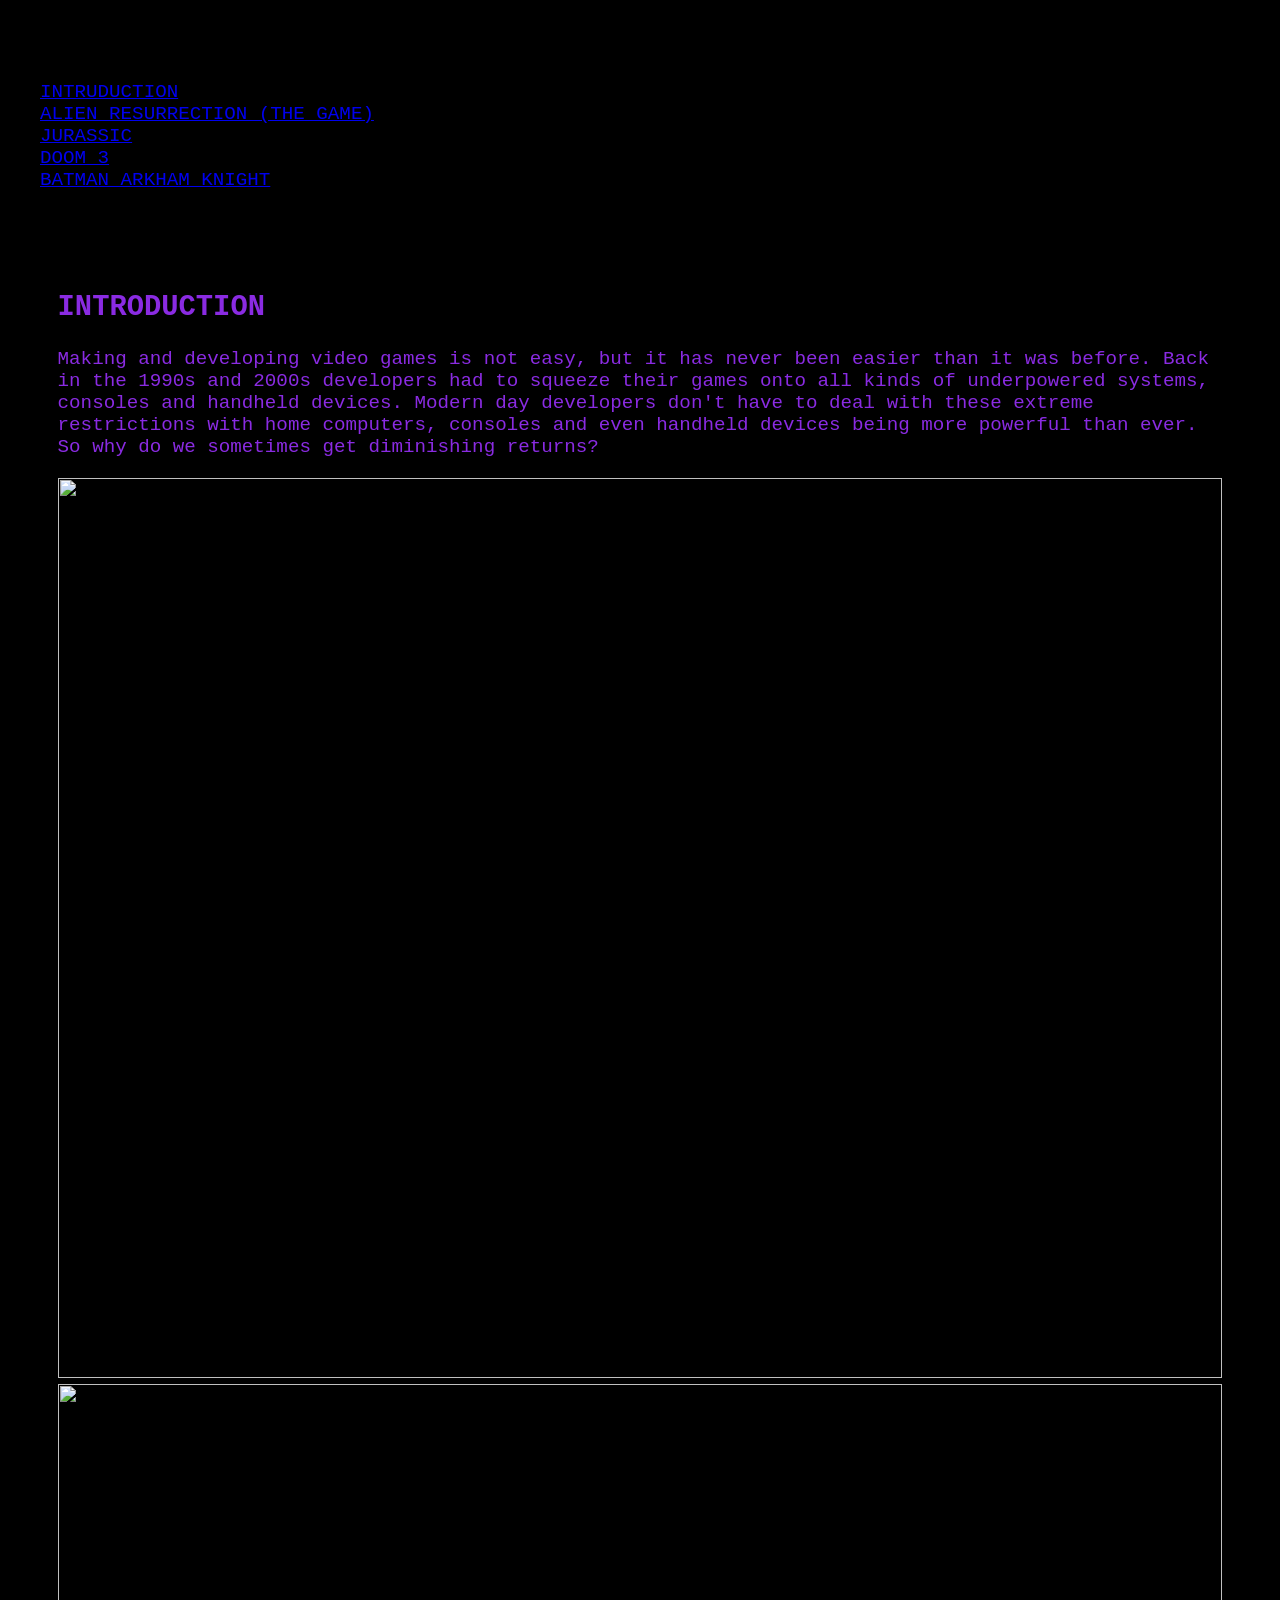
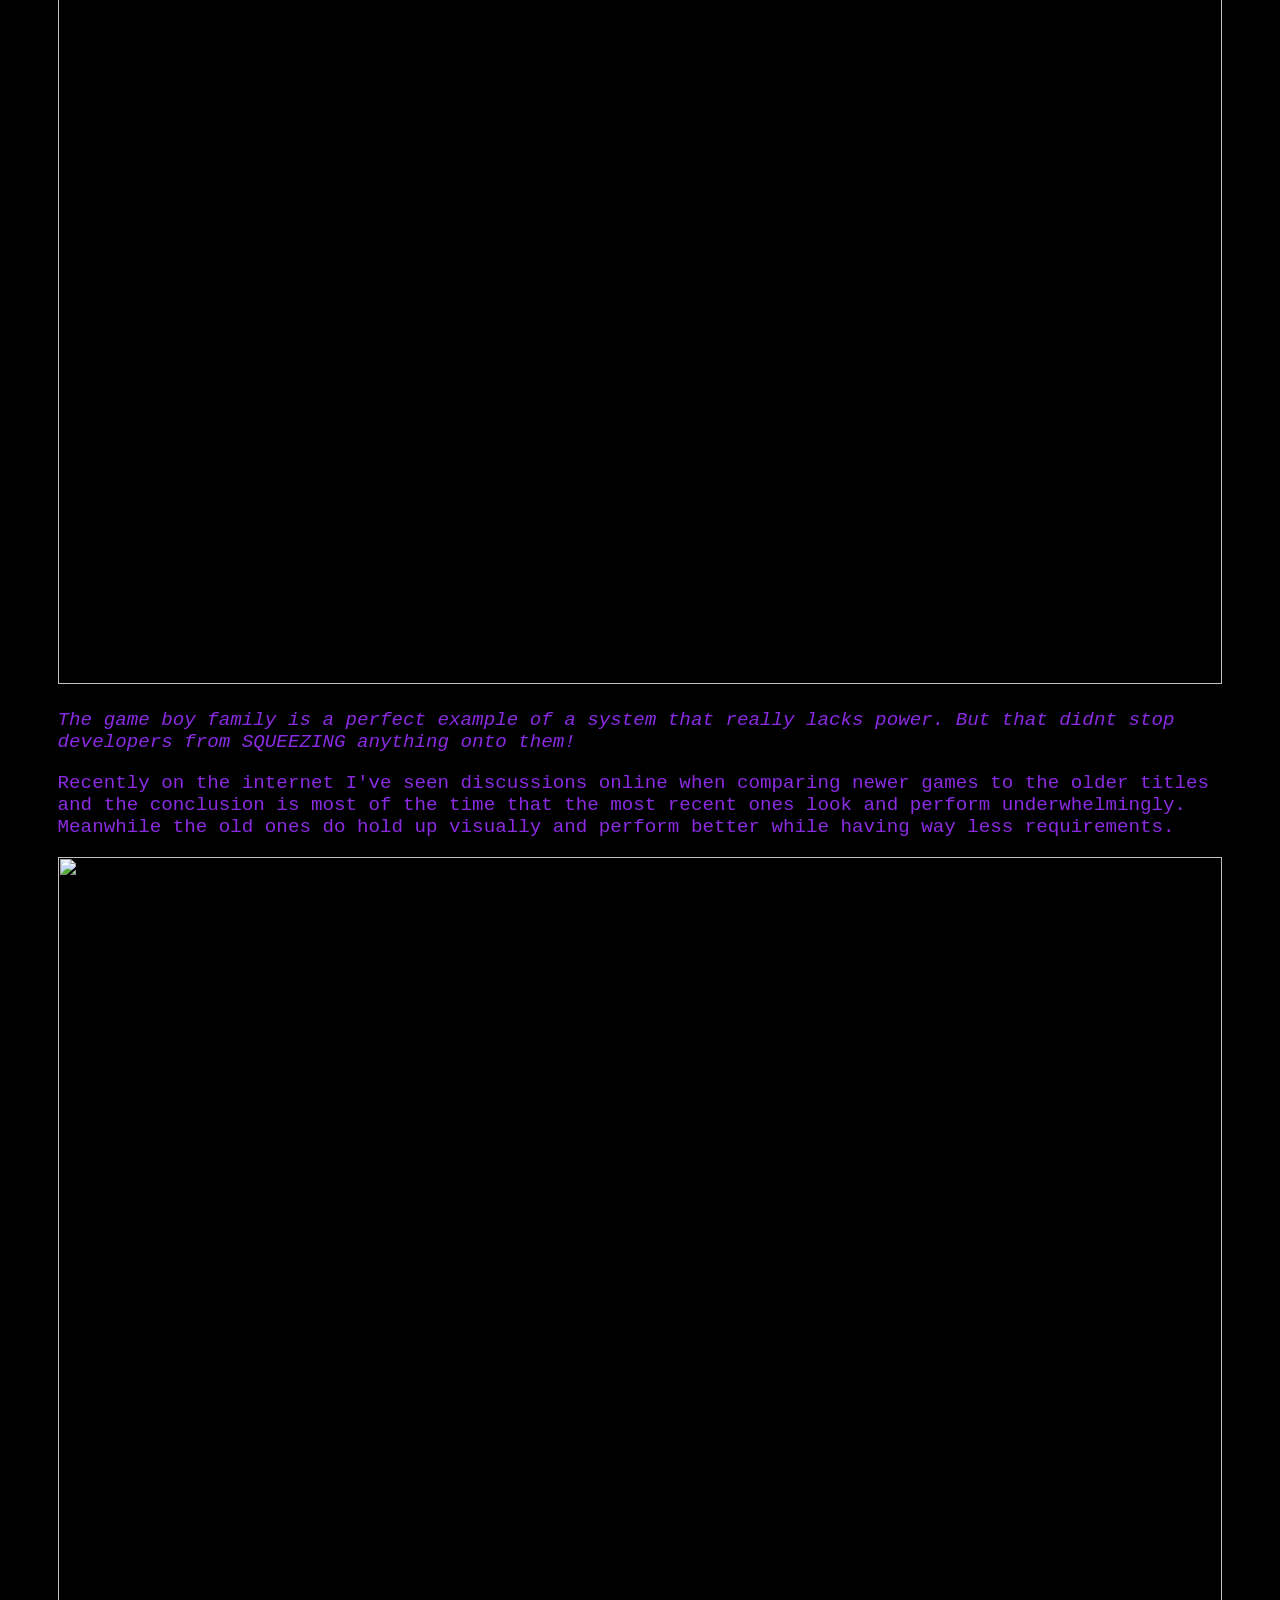
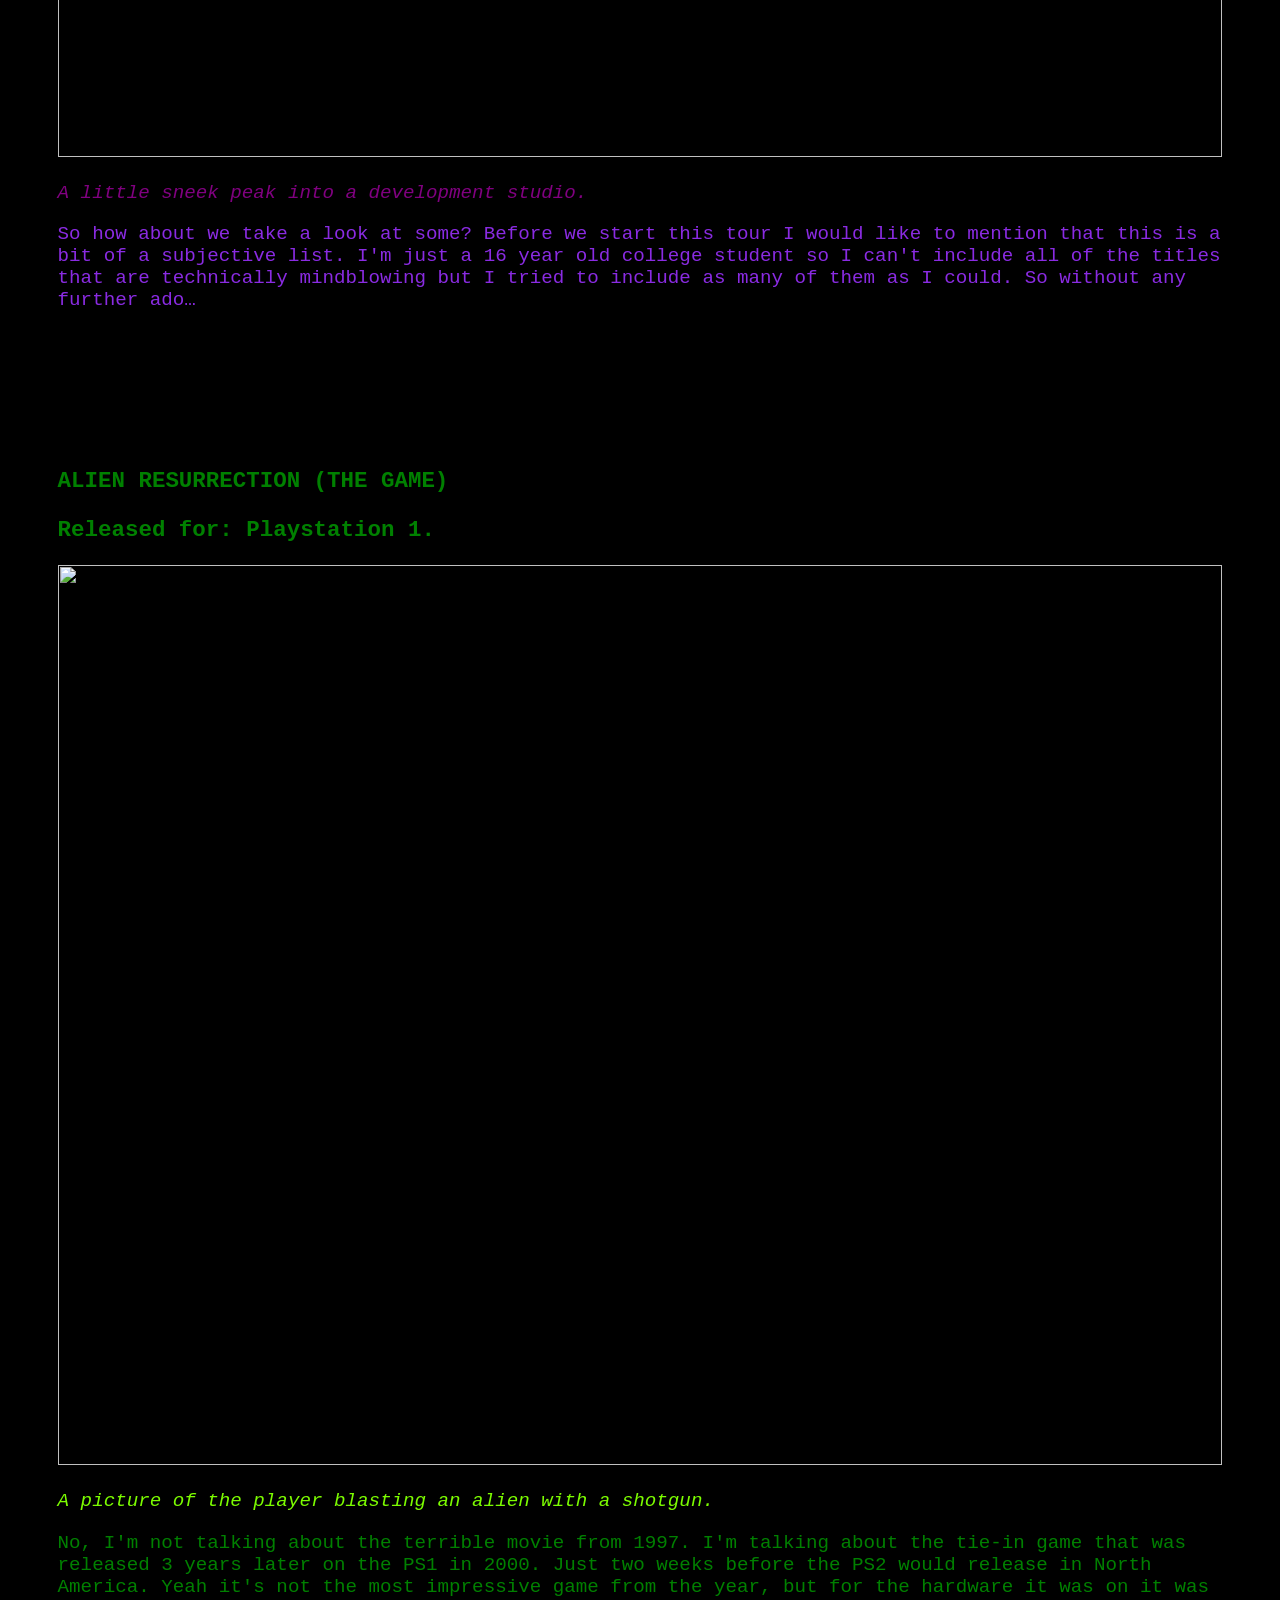
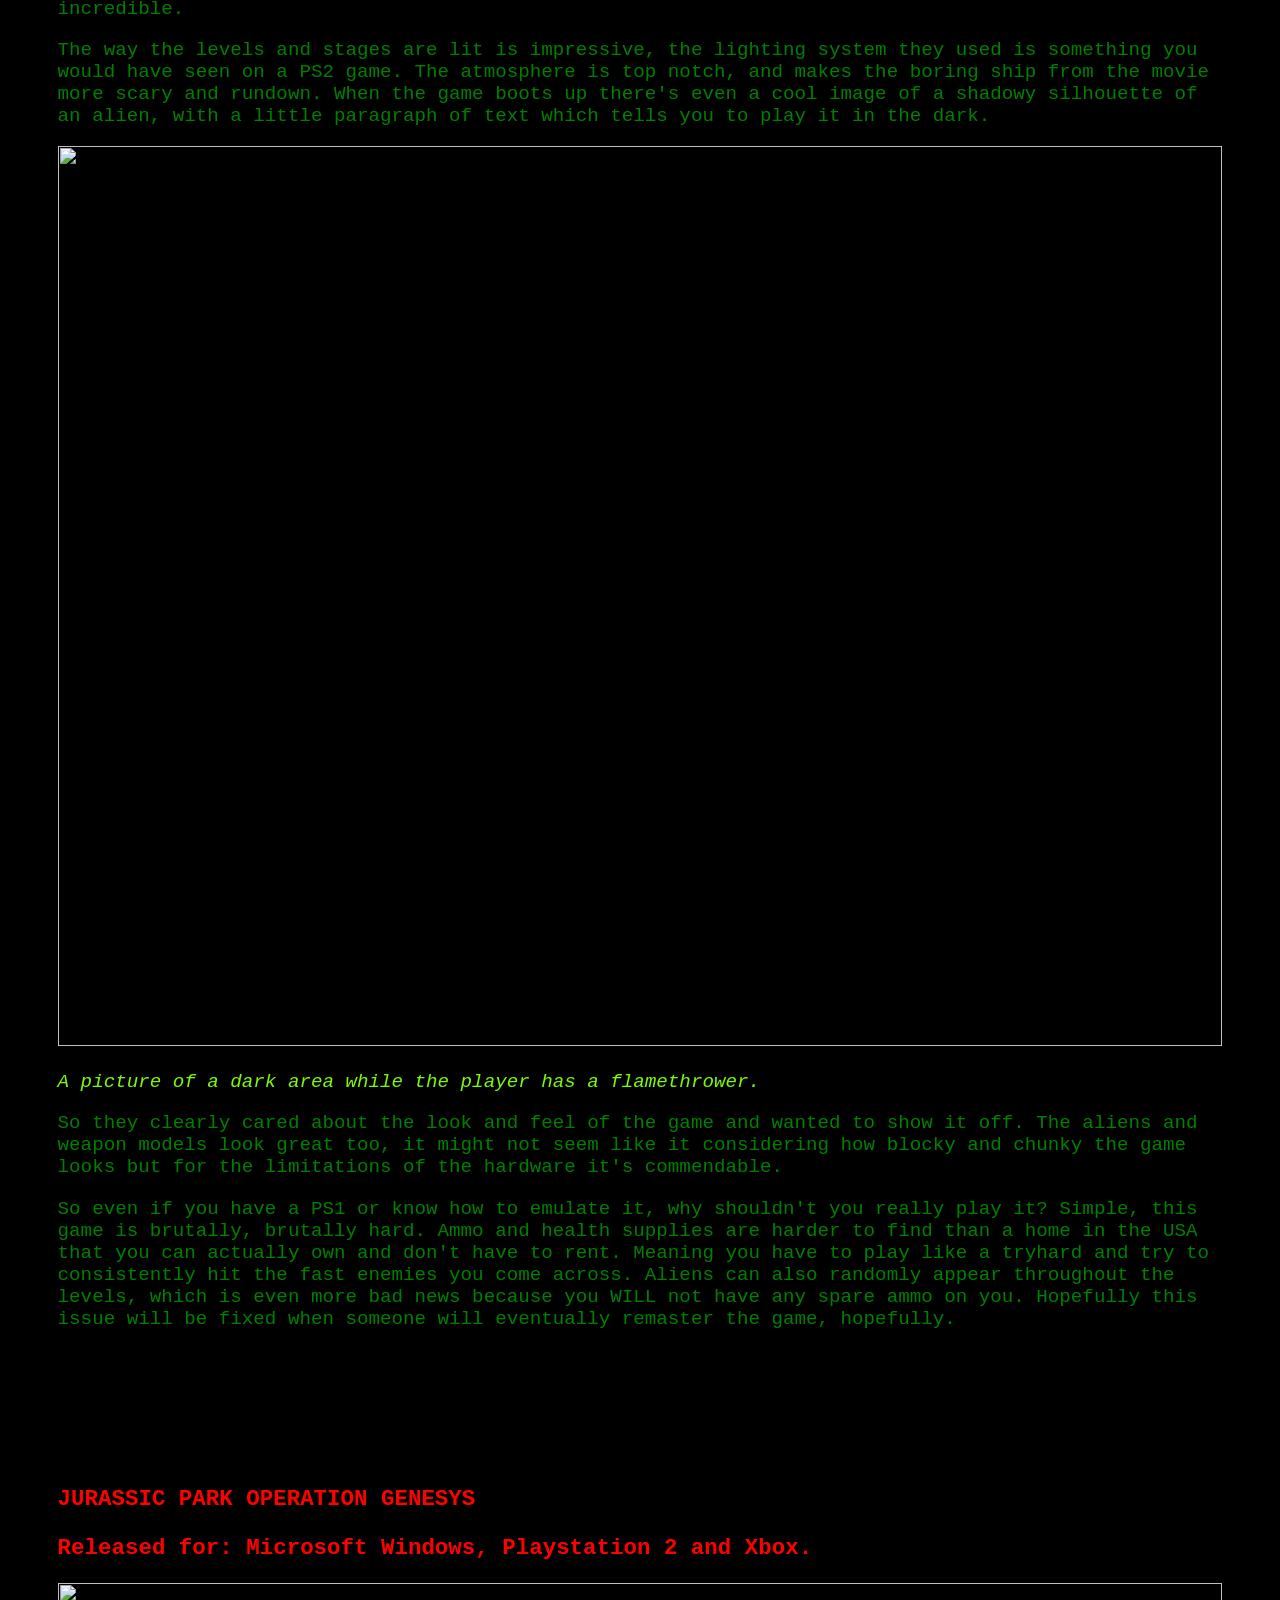
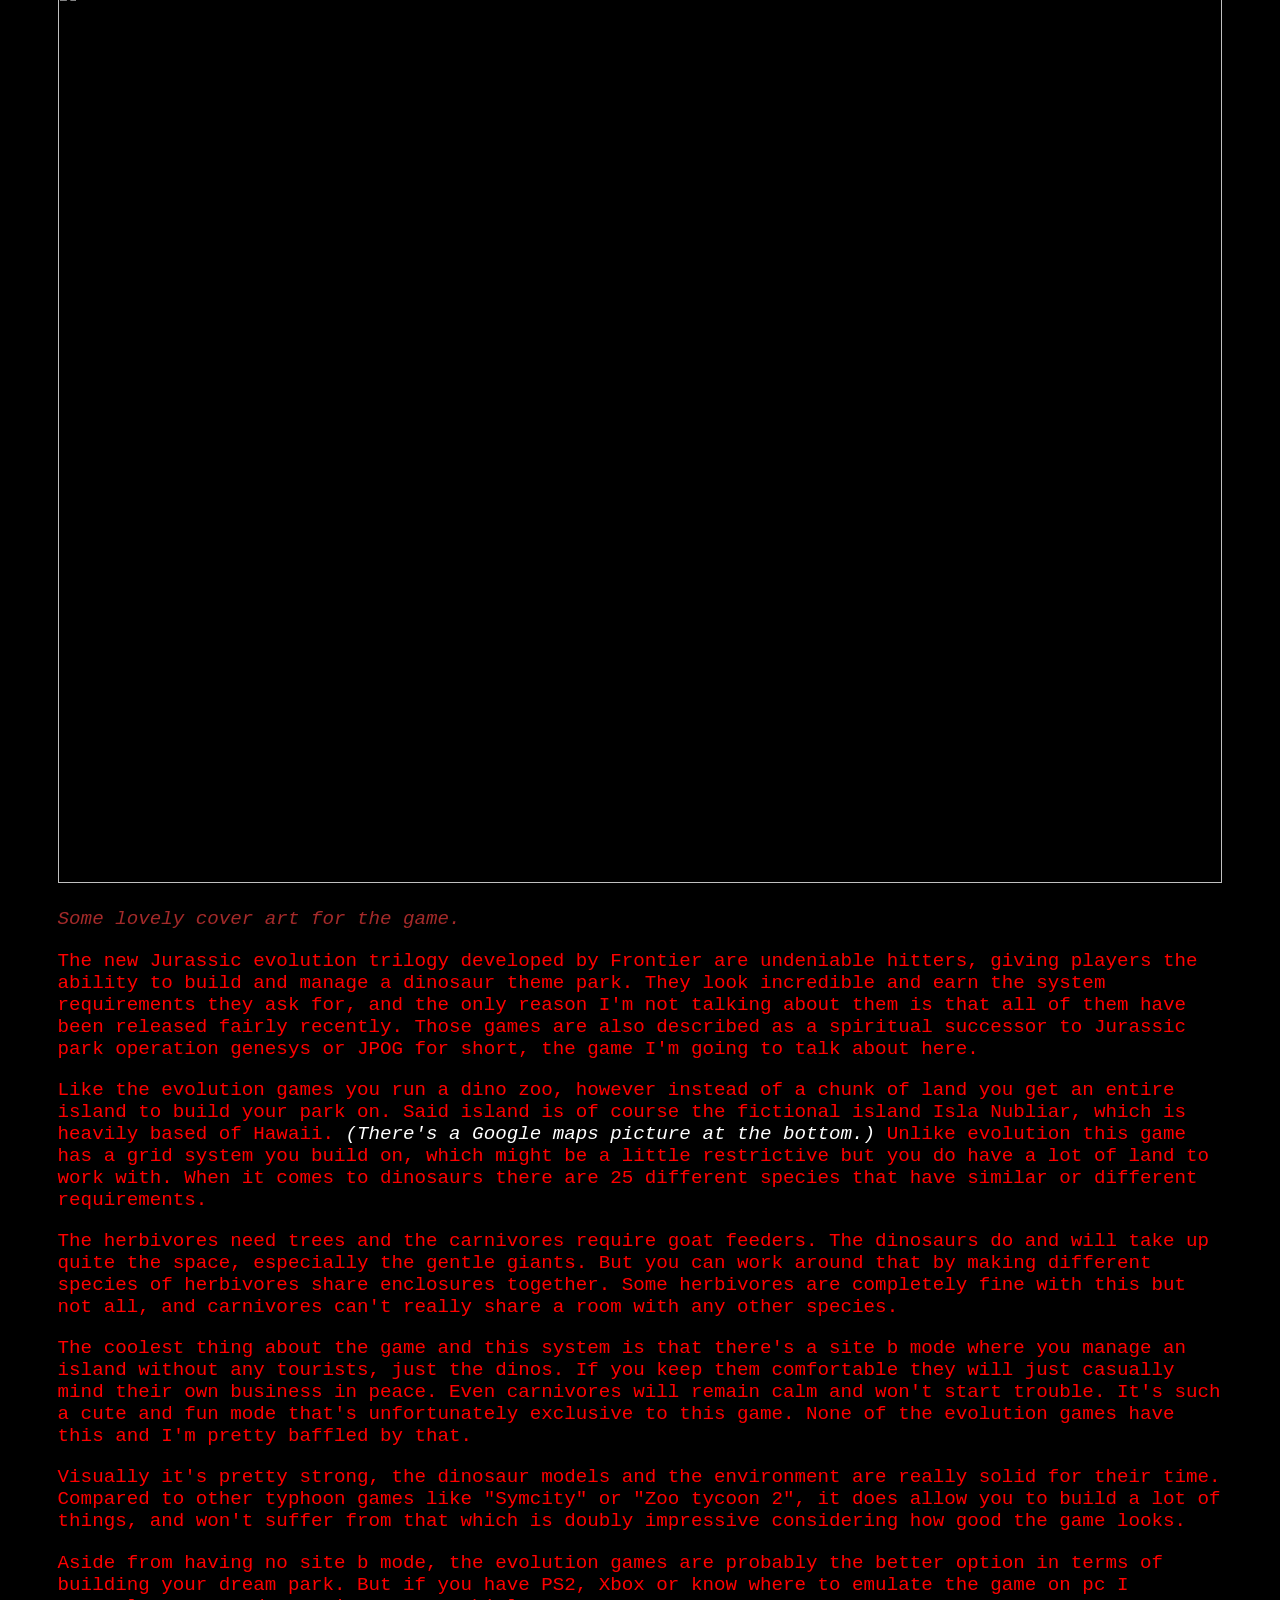
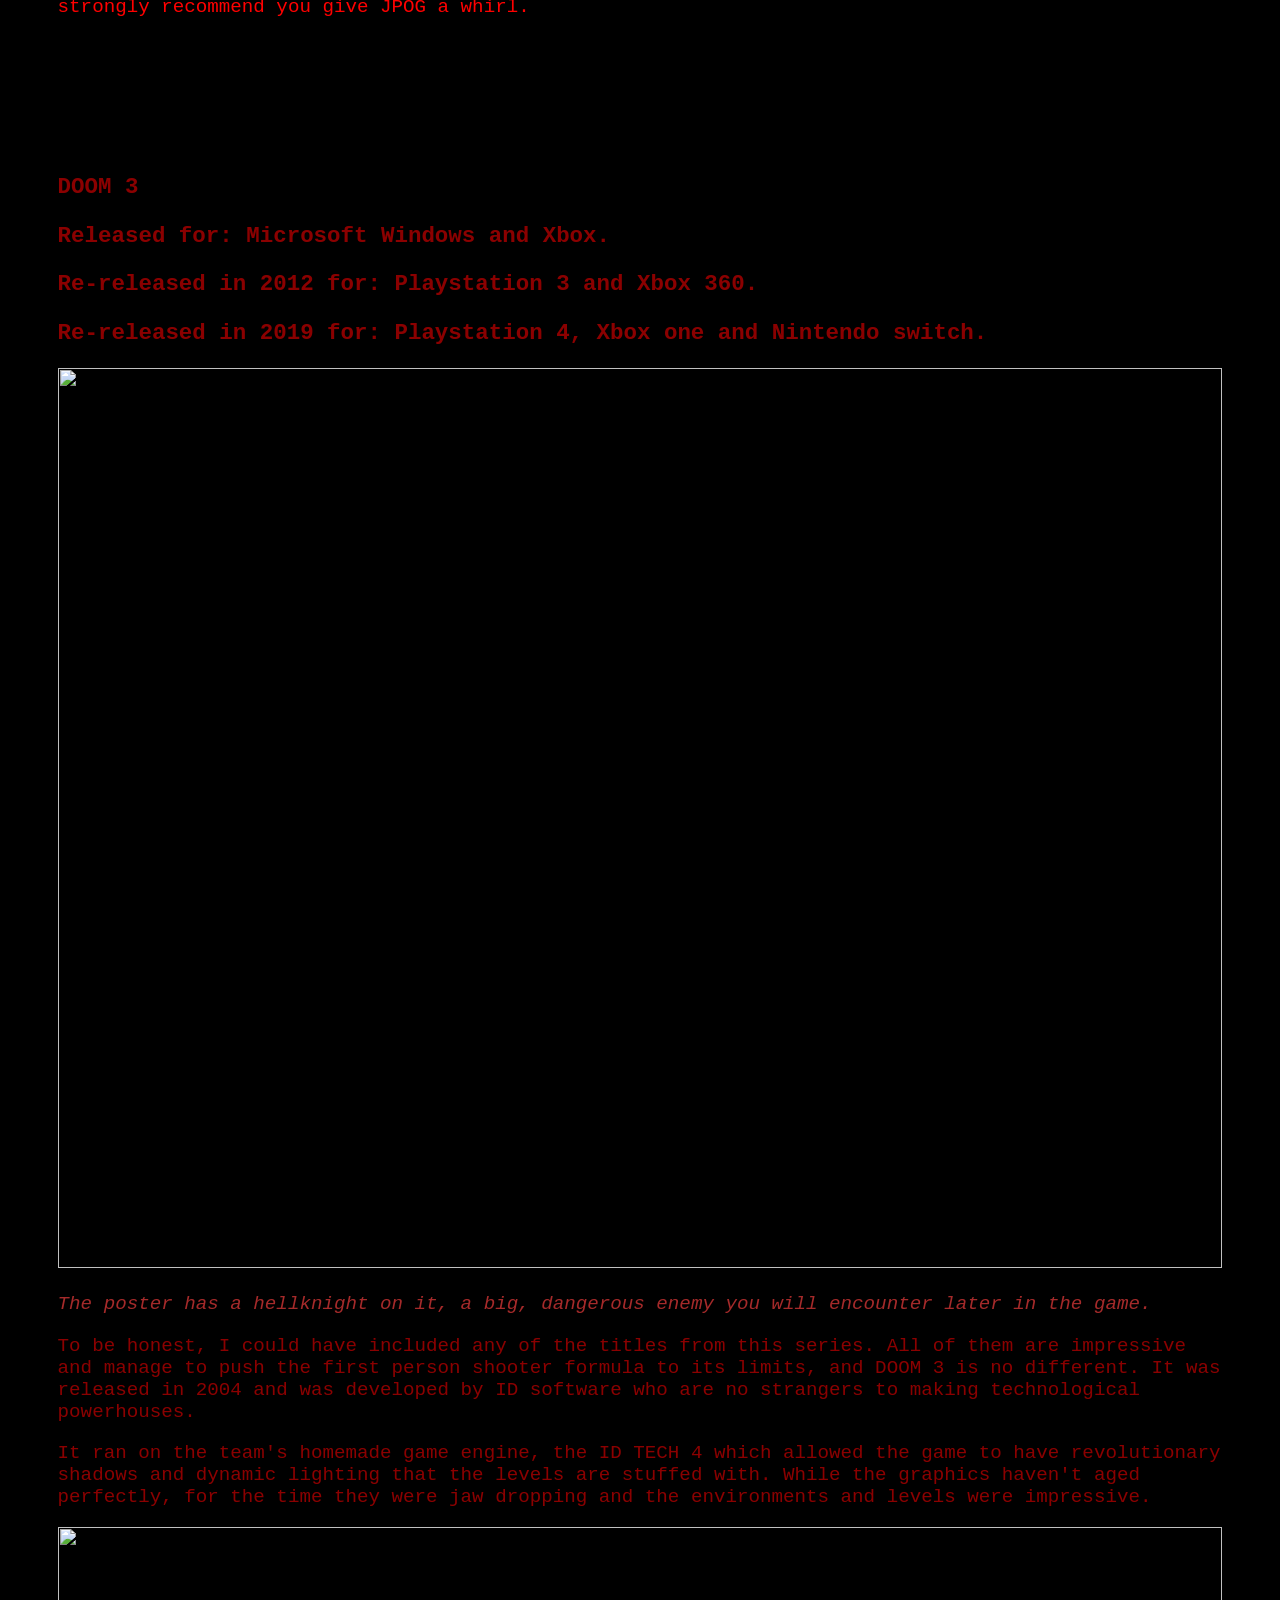
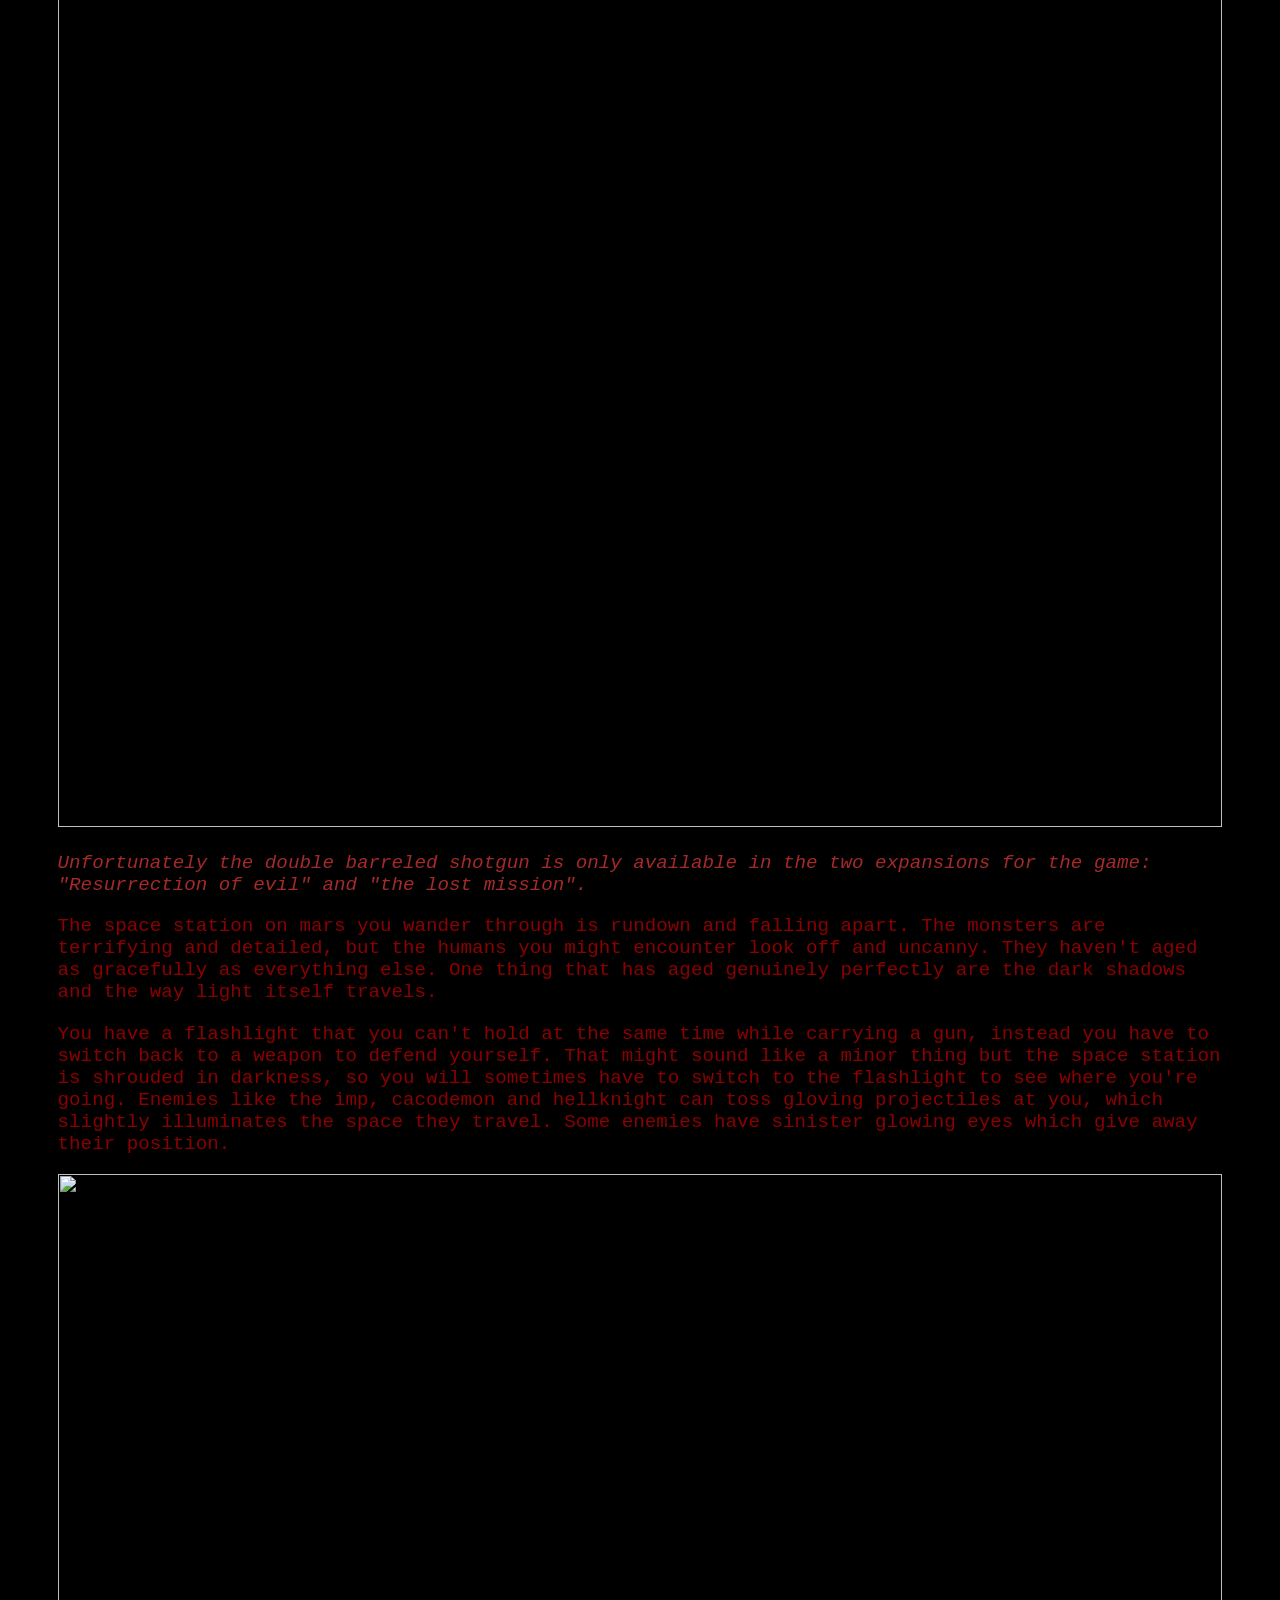
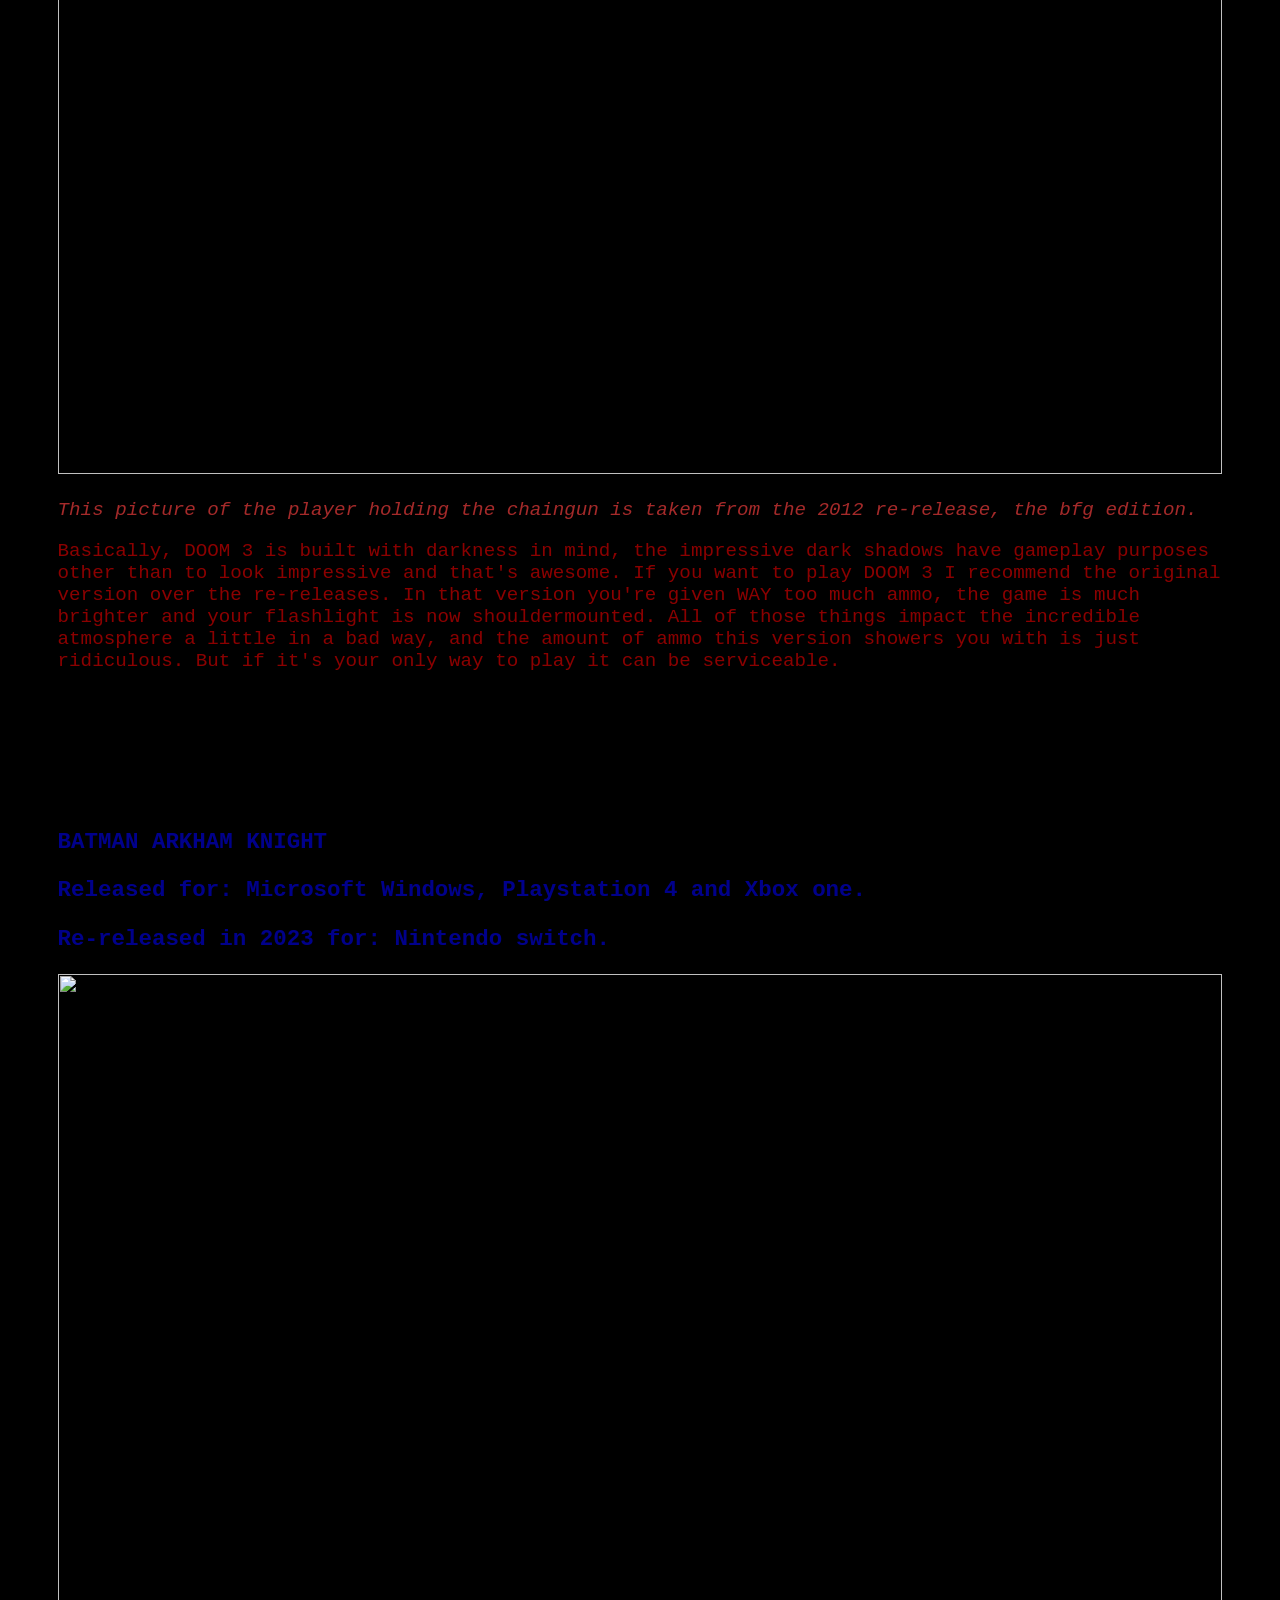
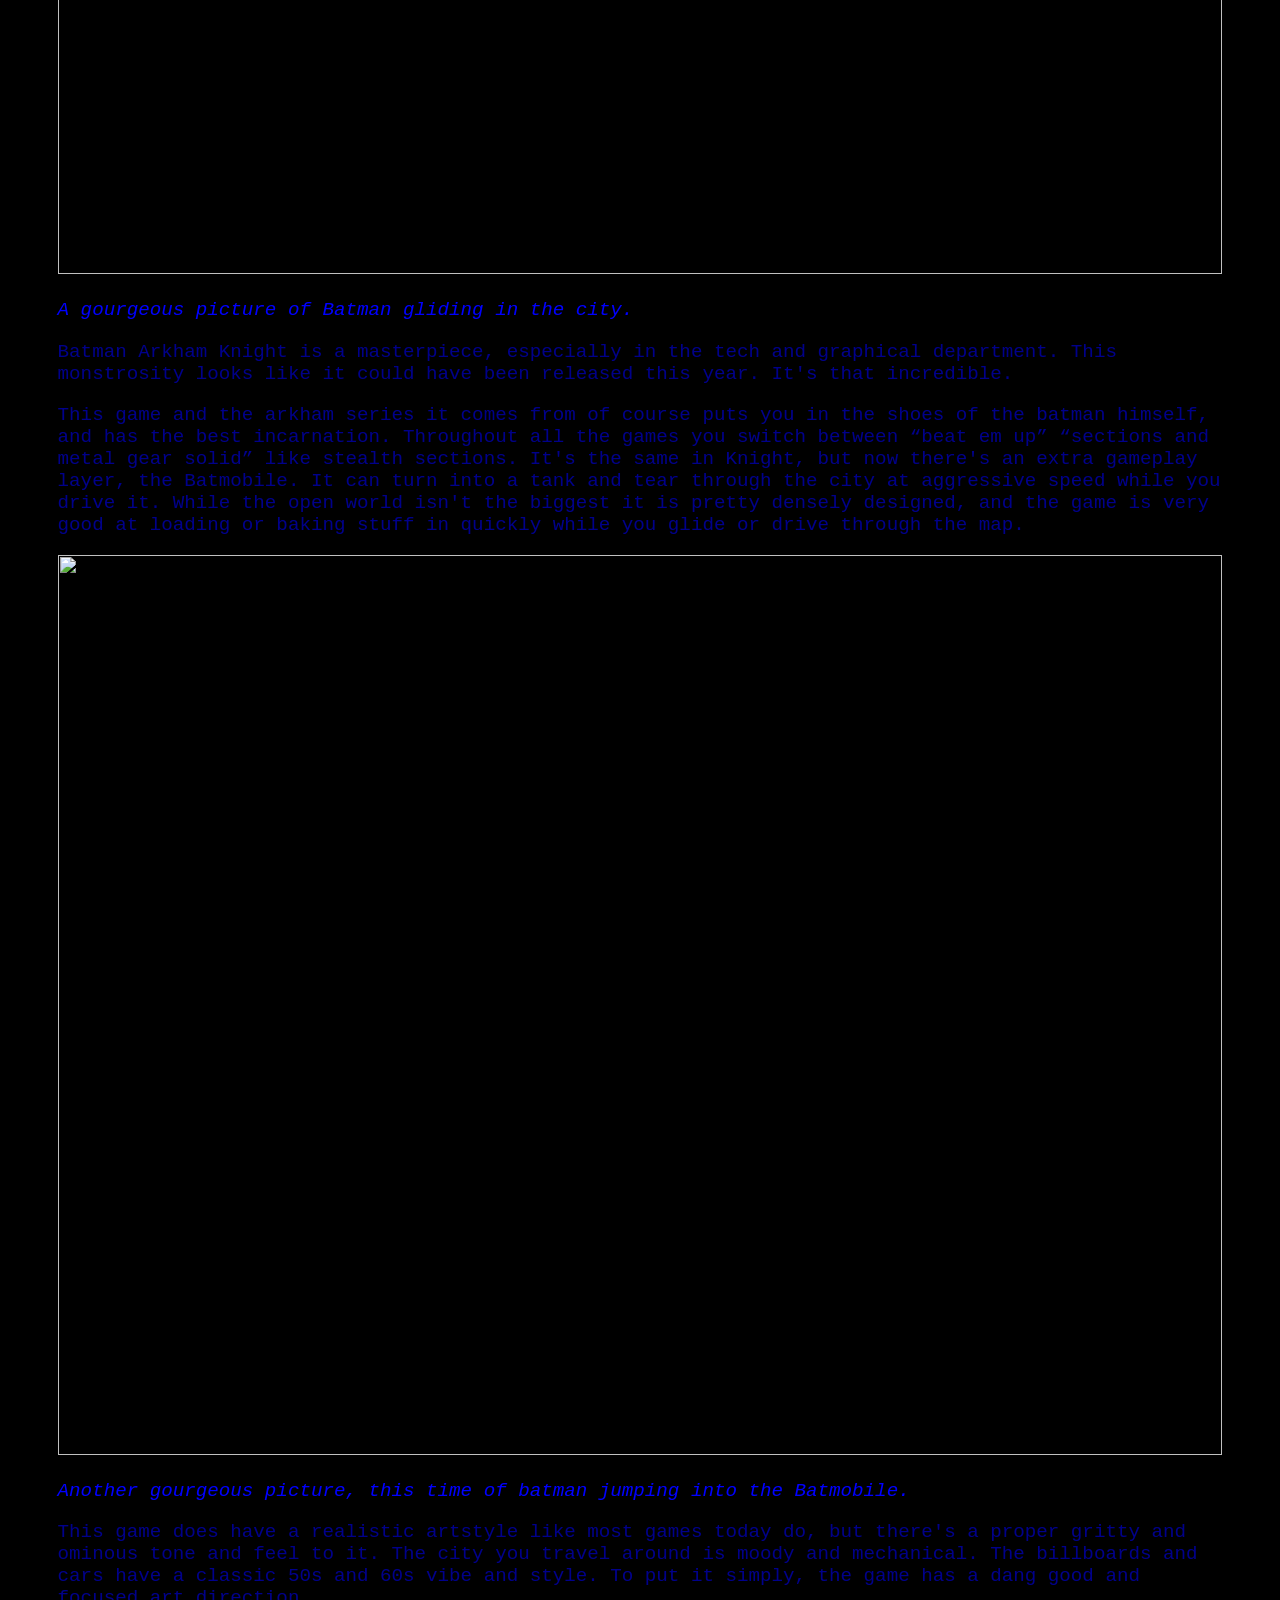
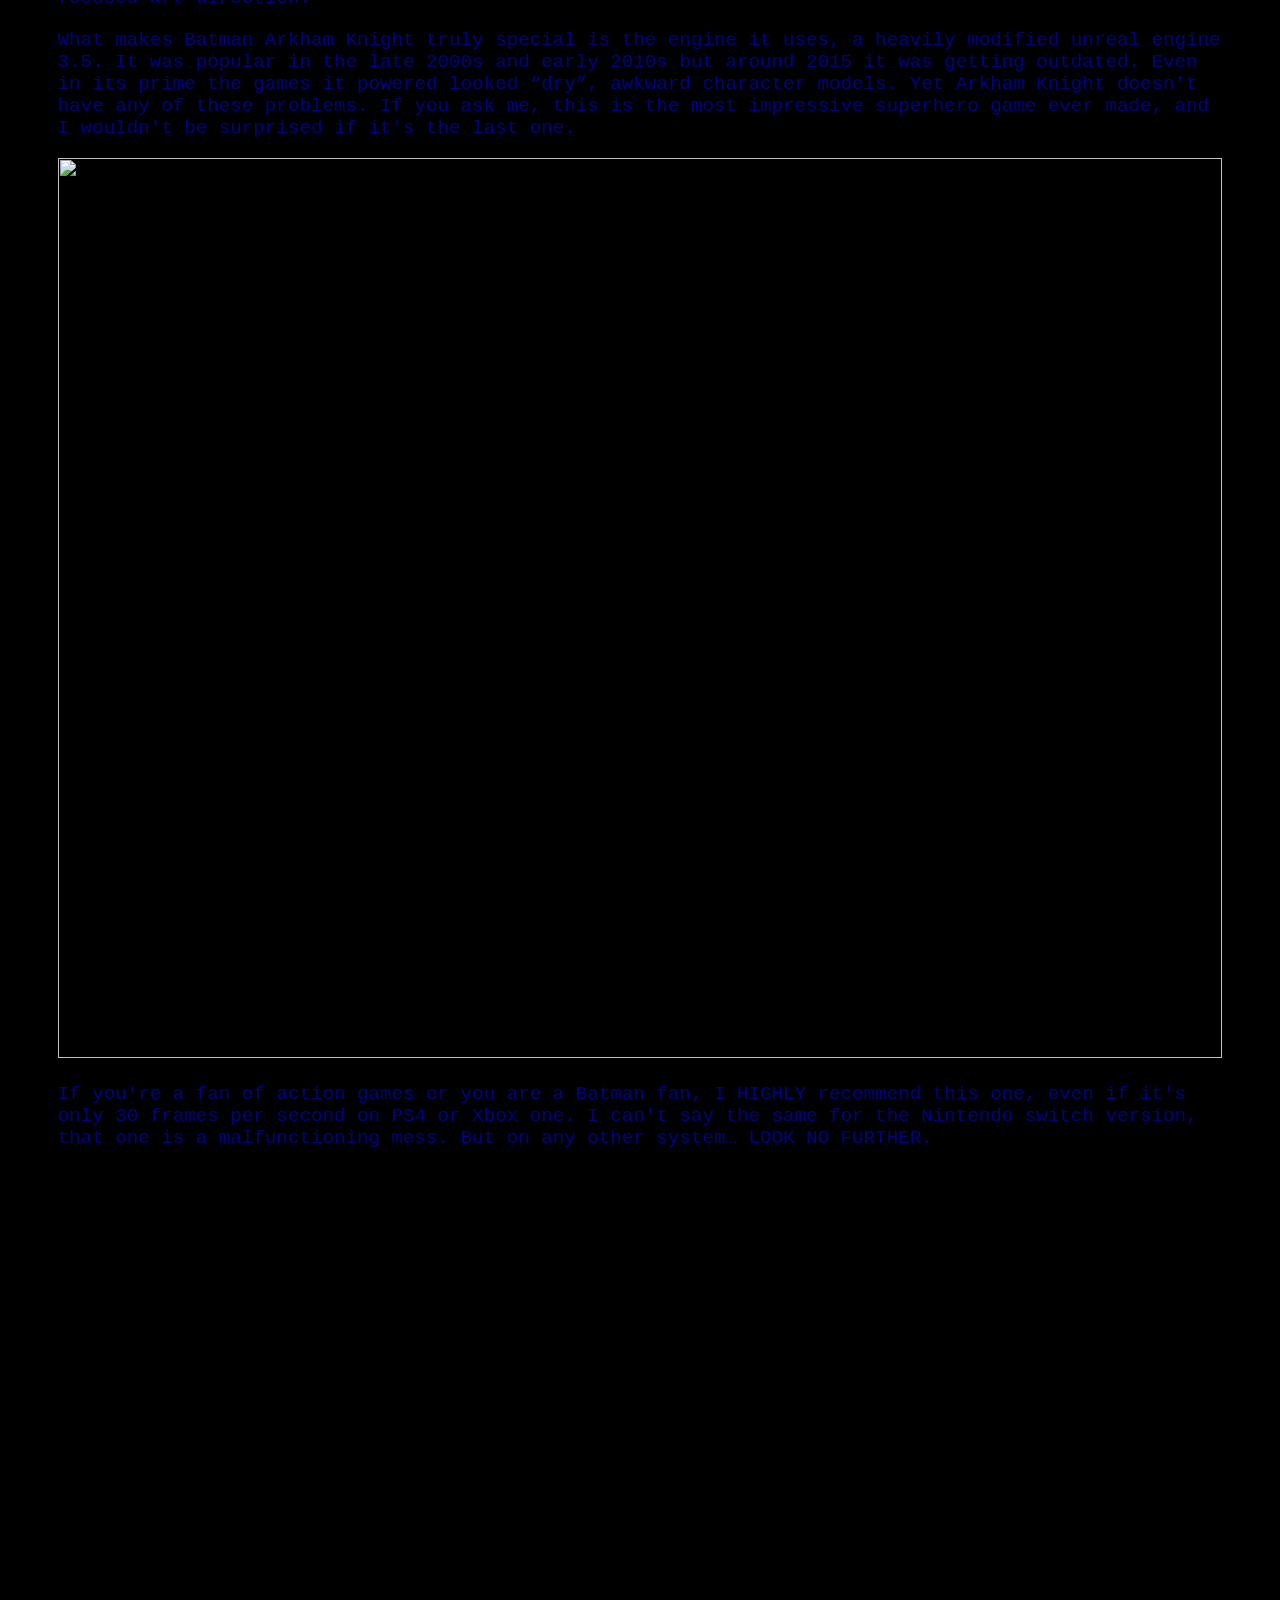
==== index.html @ 517cb87a "Rename lokaverkefni.html to index.html" ====
<!DOCTYPE html>
<html lang="en">
<head>
    <meta charset="UTF-8">
    <meta name="viewport" content="width=device-width, initial-scale=1.0">
    <title>Technecally impresive games for their time</title>
    <link rel="stylesheet" href="style.css">
</head>
<body>
    <main>
        <header>
            <h2>TECHNECALLY IMPRESIVE GAMES FOR THEIR TIME</h2>
        </header>
        <aside>
            <ol>
             <li><a href="introduction">INTRUDUCTION</a></li>
             <li><a href="alien">ALIEN RESURRECTION (THE GAME)</a></li>
             <li><a href="jurassic">JURASSIC</a></li>
             <li><a href="doom">DOOM 3</a></li>
             <li><a href="batman">BATMAN ARKHAM KNIGHT</a></li>
            </ol>
        </aside>
        <article id="introduction">
            <div class="introduction">
                <h2>INTRODUCTION</h2>
                <p>Making and developing video games is not easy, but it has never been easier than it was before. Back in the 1990s and 2000s developers had to squeeze their games onto all kinds of underpowered systems, consoles and handheld devices. Modern day developers don't have to deal with these extreme restrictions with home computers, consoles and even handheld devices being more powerful than ever. So why do we sometimes get diminishing returns?</p>
                <img width="480px" src="game-boy_lokasida.jpg" alt="">
                <img width="600px" src="Game-Boy-Advance-SP-Mk1-Blue.jpg" alt="">
                <p><i class=""info_i>The game boy family is a perfect example of a system that really lacks power. But that didnt stop developers from SQUEEZING anything onto them!</i></p>
                <p>Recently on the internet I've seen discussions online when comparing newer games to the older titles and the conclusion is most of the time that the most recent ones look and perform underwhelmingly. Meanwhile the old ones do hold up visually and perform better while having way less requirements.</p>
                <img width="600px" src="Game-Development_fyrir_loka-vefsíðu.jpg" alt="">
                <p><i class="info_i"> A little sneek peak into a development studio.</i></p>
                <p>So how about we take a look at some? Before we start this tour I would like to mention that this is a bit of a subjective list. I'm just a 16 year old college student so I can't include all of the titles that are technically mindblowing but I tried to include as many of them as I could. So without any further ado…</p>
            </div>
        </article>
        <article id="alien">
            <div class="alien">
                <h3>ALIEN RESURRECTION (THE GAME)</h3>
                <h3>Released for: Playstation 1.</h3>
                <img width="600px" src="MV5BYjU3OGEyN2MtNmY2Yi00NjA0LWE1YWUtYTY0YTg2NjE2MTM4XkEyXkFqcGc@._V1_.jpg" alt="">
                <p><i class="info_a">A picture of the player blasting an alien with a shotgun.</i></p>
                <p>No, I'm not talking about the terrible movie from 1997. I'm talking about the tie-in game that was released 3 years later on the PS1 in 2000. Just two weeks before the PS2 would release in North America. Yeah it's not the most impressive game from the year, but for the hardware it was on it was incredible.</p>
                <p>The way the levels and stages are lit is impressive, the lighting system they used is something you would have seen on a PS2 game. The atmosphere is top notch, and makes the boring ship from the movie more scary and rundown. When the game boots up there's even a cool image of a shadowy silhouette of an alien, with a little paragraph of text which tells you to play it in the dark.</p>
                <img width="600px" src="MV5BMDZmMzgzZjEtMTZjYy00YjdjLTg0M2QtMWFhMDIxMWZlMWI1XkEyXkFqcGc@._V1_FMjpg_UX1000_.jpg" alt="">
                <p><i class="info_a">A picture of a dark area while the player has a flamethrower.</i></p>
                <p>So they clearly cared about the look and feel of the game and wanted to show it off. The aliens and weapon models look great too, it might not seem like it considering how blocky and chunky the game looks but for the limitations of the hardware it's commendable.</p>
                <p>So even if you have a PS1 or know how to emulate it, why shouldn't you really play it? Simple, this game is brutally, brutally hard. Ammo and health supplies are harder to find than a home in the USA that you can actually own and don't have to rent. Meaning you have to play like a tryhard and try to consistently hit the fast enemies you come across. Aliens can also randomly appear throughout the levels, which is even more bad news because you WILL not have any spare ammo on you. Hopefully this issue will be fixed when someone will eventually remaster the game, hopefully.</p>
            </div>
        </article>
        <article id="jurassic">
            <div class="jurassic">
                <h3>JURASSIC PARK OPERATION GENESYS</h3>
                <h3>Released for: Microsoft Windows, Playstation 2 and Xbox.</h3>
                <img width="600px" src="jurassic_operation.jpg" alt="">
                <p><i class="info_c">Some lovely cover art for the game.</i></p>
                <p>The new Jurassic evolution trilogy developed by Frontier are undeniable hitters, giving players the ability to build and manage a dinosaur theme park. They look incredible and earn the system requirements they ask for, and the only reason I'm not talking about them is that all of them have been released fairly recently. Those games are also described as a spiritual successor to Jurassic park operation genesys or JPOG for short, the game I'm going to talk about here.</p>
                <p>Like the evolution games you run a dino zoo, however instead of a chunk of land you get an entire island to build your park on. Said island is of course the fictional island Isla Nubliar, which is heavily based of Hawaii. <i class="Hawaii">(There's a Google maps picture at the bottom.)</i> Unlike evolution this game has a grid system you build on, which might be a little restrictive but you do have a lot of land to work with. When it comes to dinosaurs there are 25 different species that have similar or different requirements.</p>
                <p>The herbivores need trees and the carnivores require goat feeders. The dinosaurs do and will take up quite the space, especially the gentle giants. But you can work around that by making different species of herbivores share enclosures together. Some herbivores are completely fine with this but not all, and carnivores can't really share a room with any other species.</p>
                <p>The coolest thing about the game and this system is that there's a site b mode where you manage an island without any tourists, just the dinos. If you keep them comfortable they will just casually mind their own business in peace. Even carnivores will remain calm and won't start trouble. It's such a cute and fun mode that's unfortunately exclusive to this game. None of the evolution games have this and I'm pretty baffled by that.</p>
                <p>Visually it's pretty strong, the dinosaur models and the environment are really solid for their time. Compared to other typhoon games like "Symcity" or "Zoo tycoon 2", it does allow you to build a lot of things, and won't suffer from that which is doubly impressive considering how good the game looks.</p>
                <p>Aside from having no site b mode, the evolution games are probably the better option in terms of building your dream park. But if you have PS2, Xbox or know where to emulate the game on pc I strongly recommend you give JPOG a whirl.</p>
            </div>
        </article>
        <article id="doom">
            <div class="doom">
                <h3>DOOM 3</h3>
                <h3>Released for: Microsoft Windows and Xbox.</h3>
                <h3>Re-released in 2012 for: Playstation 3 and Xbox 360.</h3>
                <h3>Re-released in 2019 for: Playstation 4, Xbox one and Nintendo switch.</h3>
                <img width="600px" src="doom-3.jpg" alt="">
                <p><i class="info_c">The poster has a hellknight on it, a big, dangerous enemy you will encounter later in the game.</i></p>
                <p>To be honest, I could have included any of the titles from this series. All of them are impressive and manage to push the first person shooter formula to its limits, and DOOM 3 is no different. It was released in 2004 and was developed by ID software who are no strangers to making technological powerhouses.</p>
                <p>It ran on the team's homemade game engine, the ID TECH 4 which allowed the game to have revolutionary shadows and dynamic lighting that the levels are stuffed with. While the graphics haven't aged perfectly, for the time they were jaw dropping and the environments and levels were impressive.</p>
                <img width="600px" src="super_shotgun.jpg" alt="">
                <p><i class="info_c">Unfortunately the double barreled shotgun is only available in the two expansions for the game: "Resurrection of evil" and "the lost mission".</i></p>
                <p>The space station on mars you wander through is rundown and falling apart. The monsters are terrifying and detailed, but the humans you might encounter look off and uncanny. They haven't aged as gracefully as everything else. One thing that has aged genuinely perfectly are the dark shadows and the way light itself travels.</p>
                <p>You have a flashlight that you can't hold at the same time while carrying a gun, instead you have to switch back to a weapon to defend yourself. That might sound like a minor thing but the space station is shrouded in darkness, so you will sometimes have to switch to the flashlight to see where you're going. Enemies like the imp, cacodemon and hellknight can toss gloving projectiles at you, which slightly illuminates the space they travel. Some enemies have sinister glowing eyes which give away their position. </p>
                <img width="600px" src="rbdoom-3-bfg-20170321-193627-006.webp" alt="">
                <p><i class="info_c">This picture of the player holding the chaingun is taken from the 2012 re-release, the bfg edition.</i></p>
                <p>Basically, DOOM 3 is built with darkness in mind, the impressive dark shadows have gameplay purposes other than to look impressive and that's awesome. If you want to play DOOM 3 I recommend the original version over the re-releases. In that version you're given WAY too much ammo, the game is much brighter and your flashlight is now shouldermounted. All of those things impact the incredible atmosphere a little in a bad way, and the amount of ammo this version showers you with is just ridiculous. But if it's your only way to play it can be serviceable.</p>
            </div>
        </article>
        <article id="batman">
            <div class="batman">
                <h3>BATMAN ARKHAM KNIGHT</h3>
                <h3>Released for: Microsoft Windows, Playstation 4 and Xbox one.</h3>
                <h3>Re-released in 2023 for: Nintendo switch.</h3>
                <img width="600px" src="voar.jpg" alt="">
                <p><i class="info_b">A gourgeous picture of Batman gliding in the city.</i></p>
                <p>Batman Arkham Knight is a masterpiece, especially in the tech and graphical department. This monstrosity looks like it could have been released this year. It's that incredible.</p>
                <p>This game and the arkham series it comes from of course puts you in the shoes of the batman himself, and has the best incarnation. Throughout all the games you switch between “beat em up” “sections and metal gear solid” like stealth sections. It's the same in Knight, but now there's an extra gameplay layer, the Batmobile. It can turn into a tank and tear through the city at aggressive speed while you drive it. While the open world isn't the biggest it is pretty densely designed, and the game is very good at loading or baking stuff in quickly while you glide or drive through the map.</p>
                <img width="600px" src="batman-arkham-knight-gameblast.jpg" alt="">
                <p><i class="info_b">Another gourgeous picture, this time of batman jumping into the Batmobile.</i></p>
                <p>This game does have a realistic artstyle like most games today do, but there's a proper gritty and ominous tone and feel to it. The city you travel around is moody and mechanical. The billboards and cars have a classic 50s and 60s vibe and style. To put it simply, the game has a dang good and focused art direction.</p>
                <p>What makes Batman Arkham Knight truly special is the engine it uses, a heavily modified unreal engine 3.5. It was popular in the late 2000s and early 2010s but around 2015 it was getting outdated. Even in its prime the games it powered looked “dry”, awkward character models. Yet Arkham Knight doesn't have any of these problems. If you ask me, this is the most impressive superhero game ever made, and I wouldn't be surprised if it's the last one.</p>
                <img width="600px" src="batman-arkham-knight-gameblast.jpg" alt="">
                <p><i class="info_b"></i></p>
                <p>If you're a fan of action games or you are a Batman fan, I HIGHLY recommend this one, even if it's only 30 frames per second on PS4 or Xbox one. I can't say the same for the Nintendo switch version, that one is a malfunctioning mess. But on any other system… LOOK NO FURTHER.</p>
        </article>
    </main>
    <footer>
        <nav>
            <iframe src="https://www.google.com/maps/embed?pb=!1m14!1m12!1m3!1d3828338.3949962133!2d-160.14685683838124!3d20.440053819874958!2m3!1f0!2f0!3f0!3m2!1i1024!2i768!4f13.1!5e0!3m2!1sen!2sis!4v1791811204934!5m2!1sen!2sis" width="600" height="450" style="border:0;" allowfullscreen="" loading="lazy" referrerpolicy="strict-origin-when-cross-origin"></iframe>
        </nav>
    </footer>
</body>
</html>
---- style.css ----
html{scroll-behavior: smooth;}

body{
    margin: auto;
    font-family: 'Courier New', Courier, monospace;
    font-size: 1.2em;
    line-height: linear-gradient(to bottom, rgb(73, 24, 22),rgb(49, 10, 0));
    background-color: black;
}

@media screen and (min-width: 600px) {
    header main article{
        display: grid;
        grid-template-columns: 1fr;
    }
}

@media screen and (min-width:768px) {
    header main article{
        grid-template-columns: 1fr;
    }
}

@media screen and (min-width:960px) {
    header main article{
        grid-template-columns: 1fr 1fr;
    }
}

@media screen and (min-width:1280px) {
    header main article{
        grid-template-columns: 1fr 1fr;

    }
}

.introduction{
    margin: auto;
    border: 3px;
    padding: 3em;
    color: blueviolet;
}

.alien{
    margin: auto;
    border: 2px;
    padding: 3em;
    color: green;
}

.jurassic{
    margin: auto;
    border: 2px;
    padding: 3em;
    color: red;
}

.doom{
    margin: auto;
    border: 2px;
    padding: 3em;
    color: darkred;
}

.batman{
    margin: auto;
    border: 2px;
    padding: 3em;
    color: darkblue;
}

.info_a{
    font-style: italic;
    color: lawngreen;
}

.info_c{
    font-style: italic;
    color:brown;
}

.info_b{
    font-style: italic;
    color: blue;
}

.info_i{
    font-style: italic;
    color: purple;
}

.Hawaii{
    color: white;
}

img{
    width: 100%;
    height: 100vh;
}
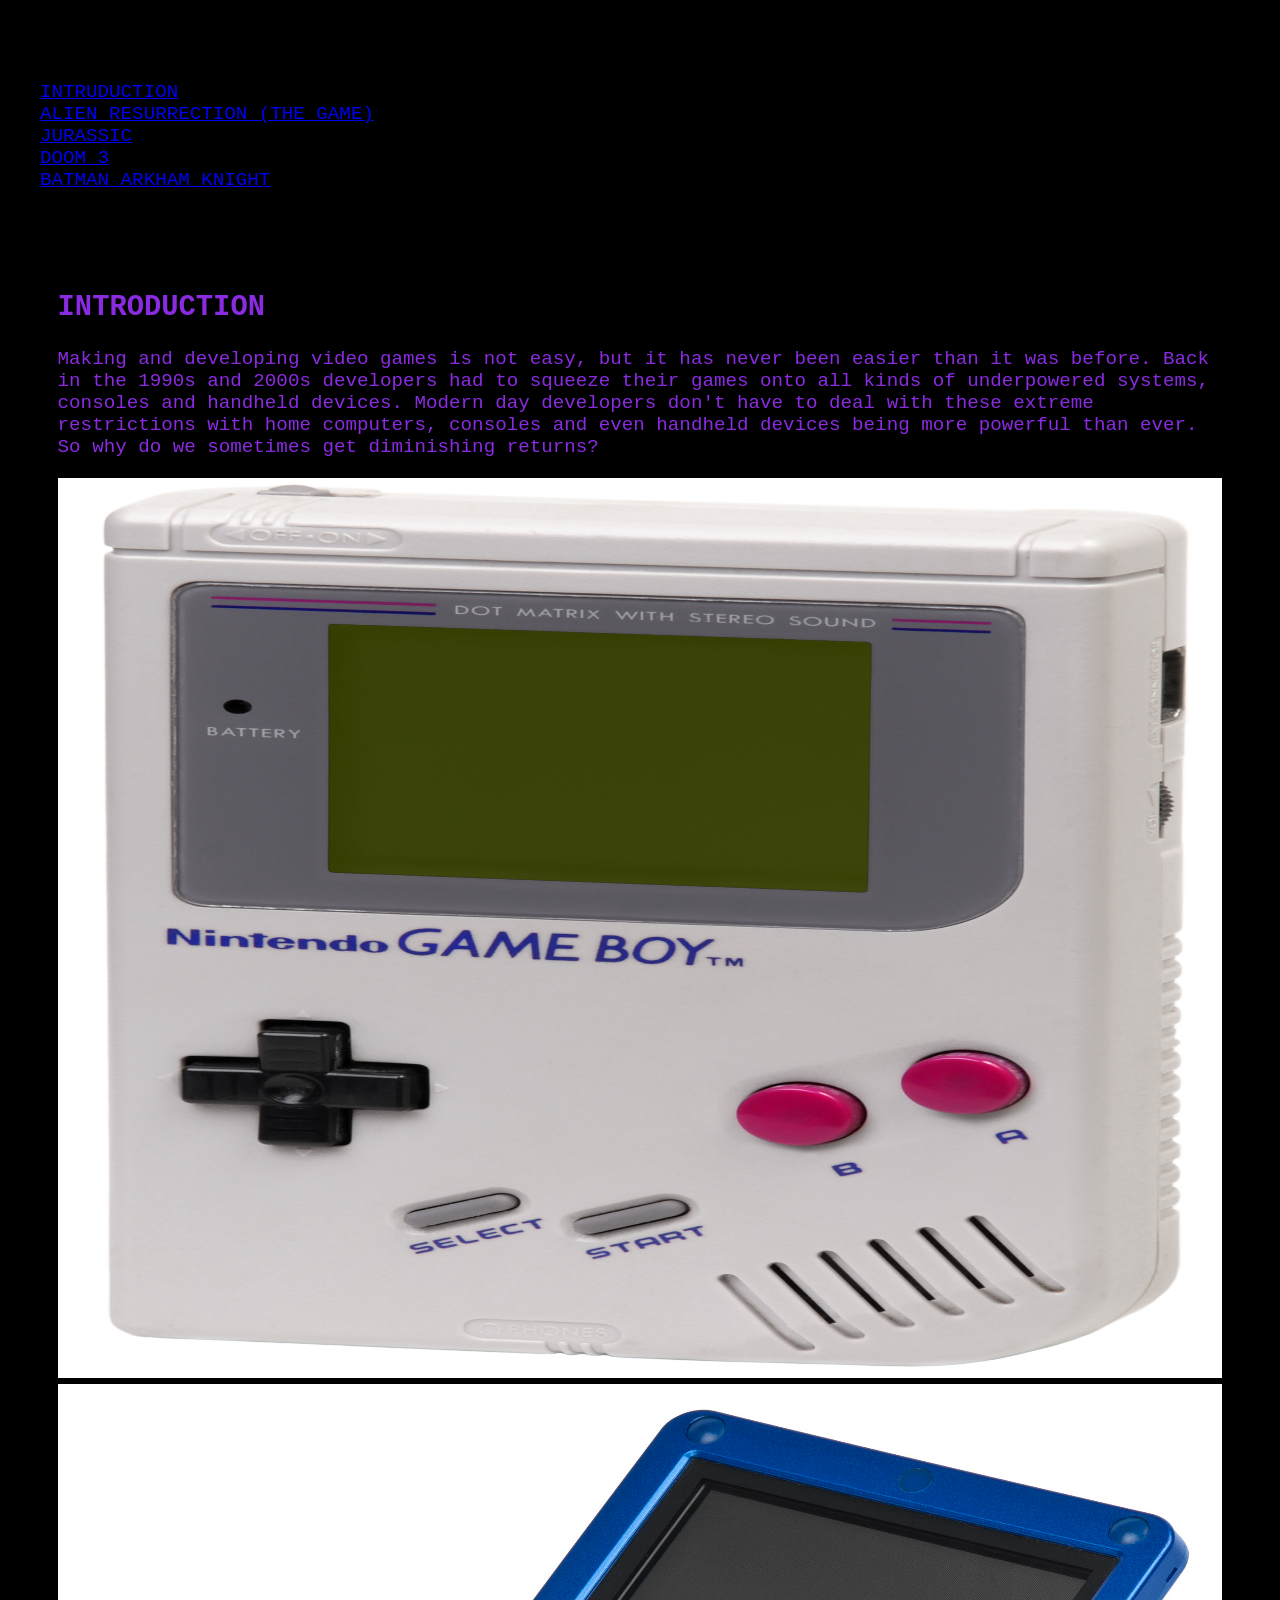
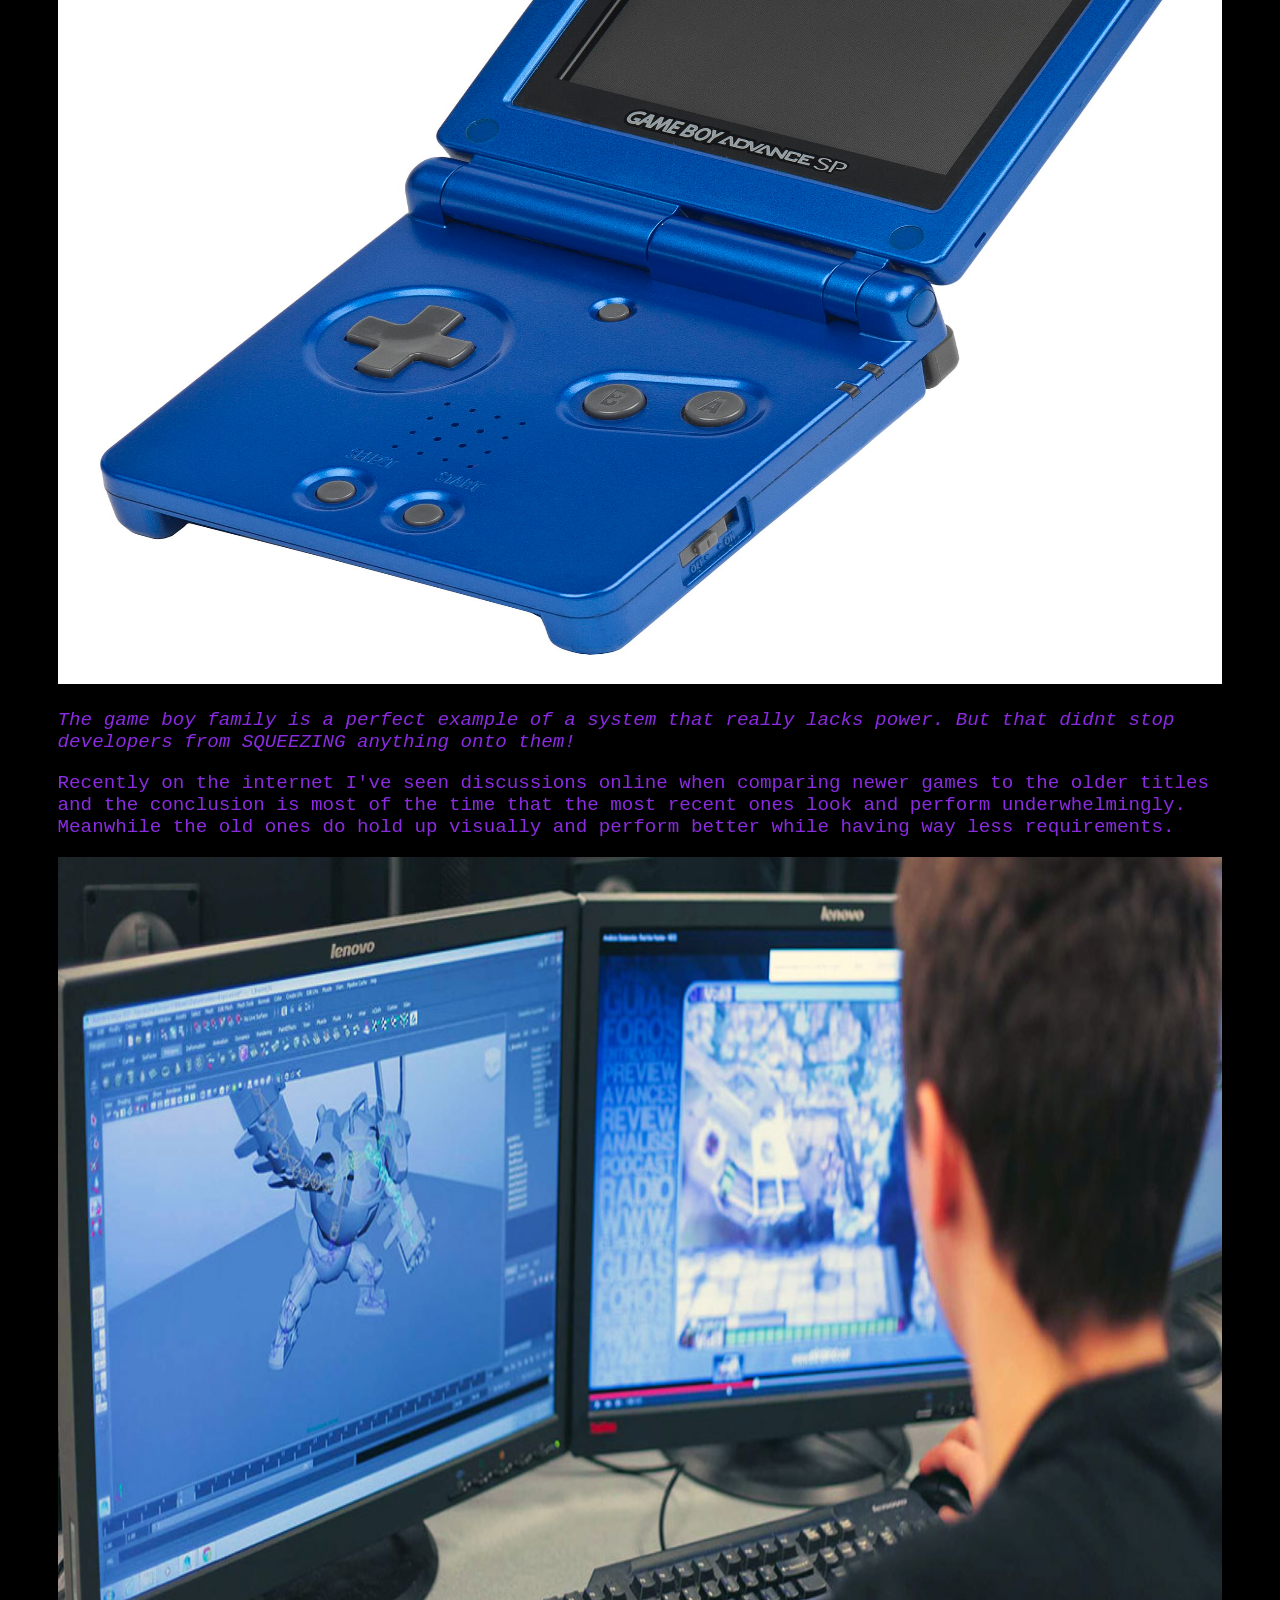
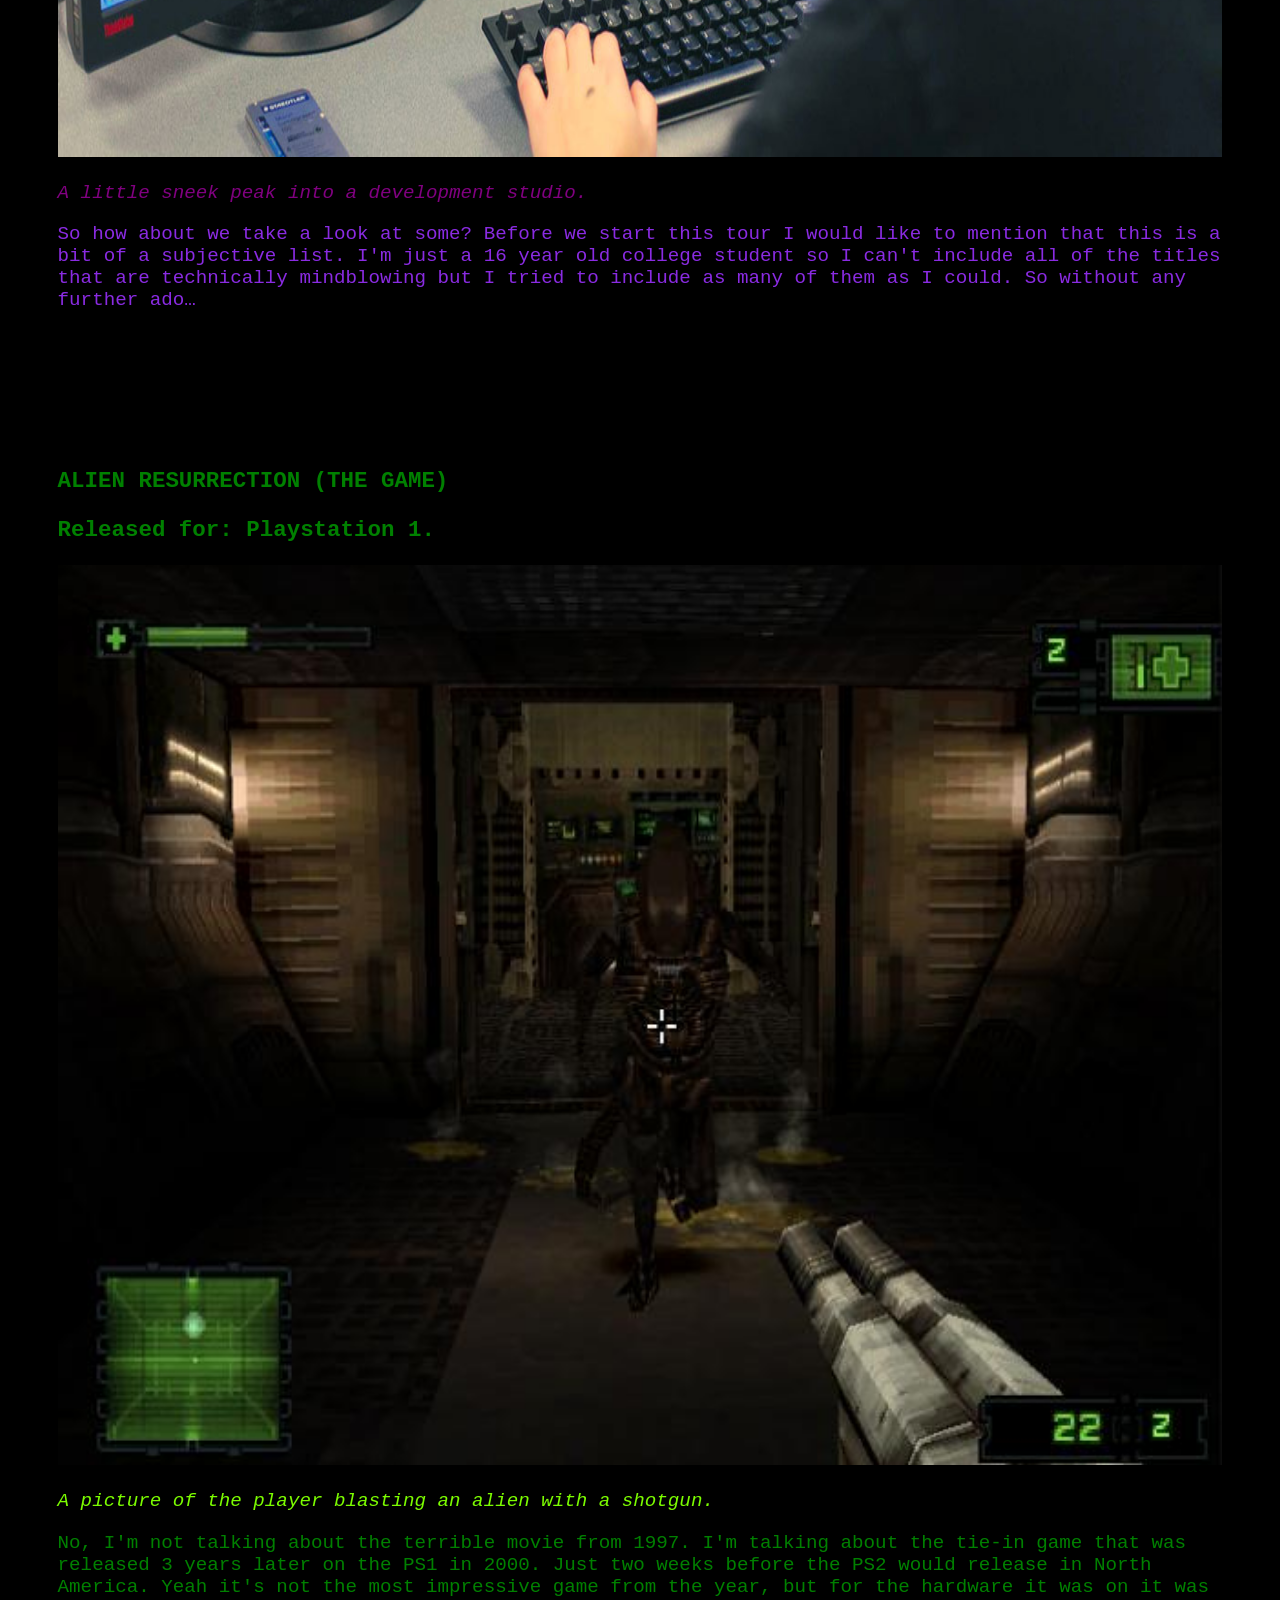
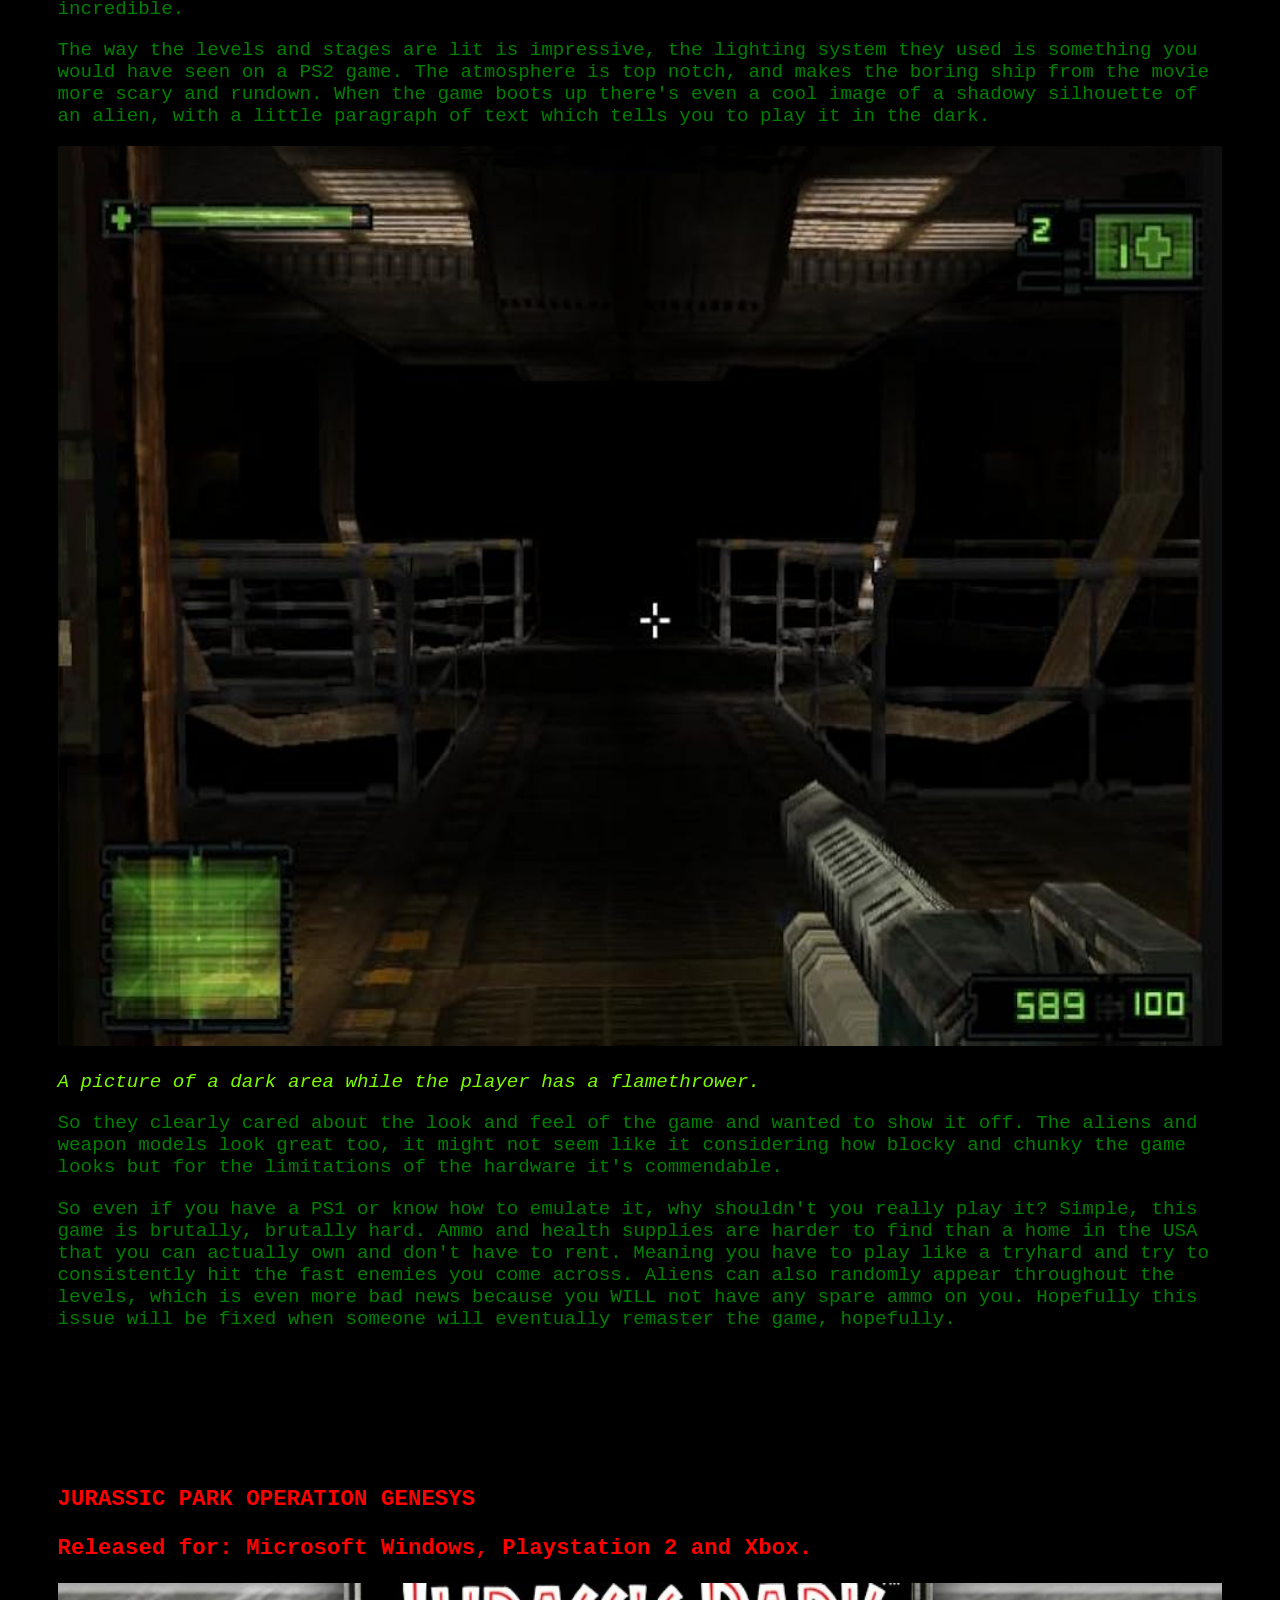
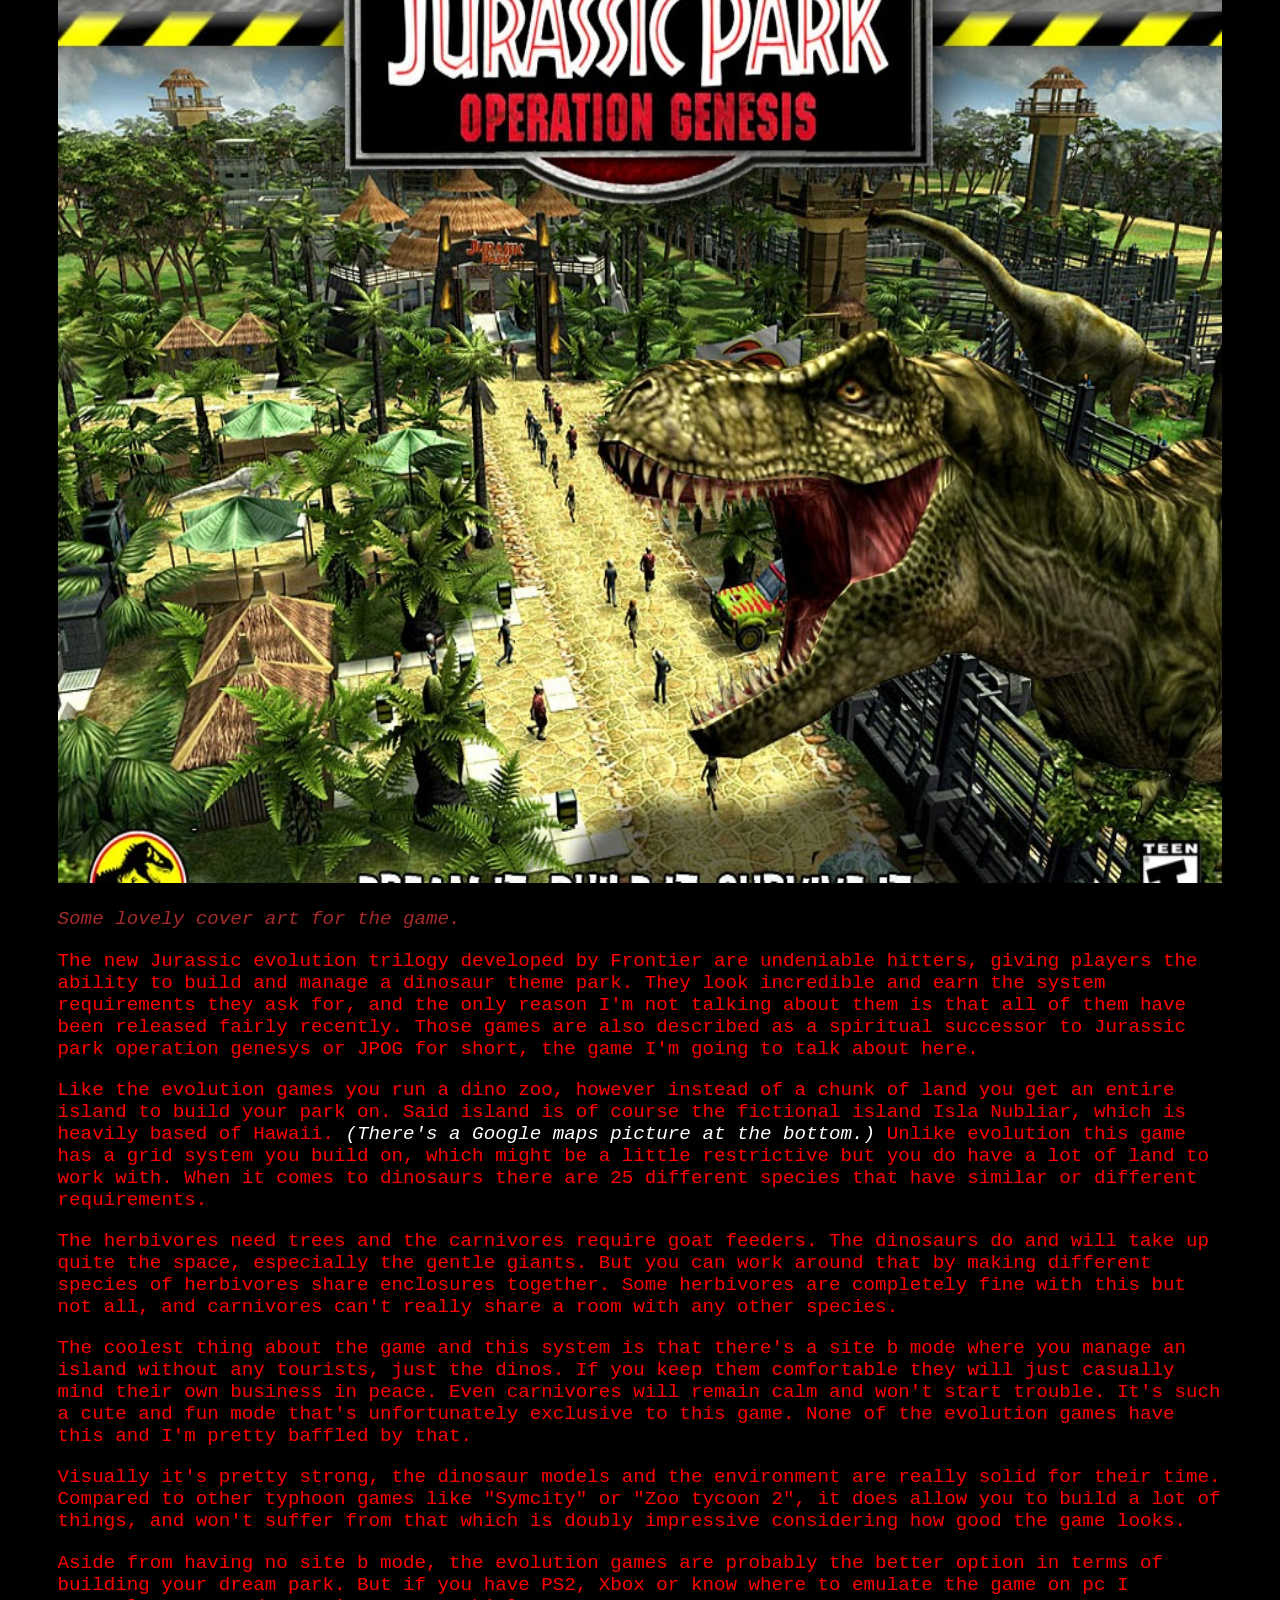
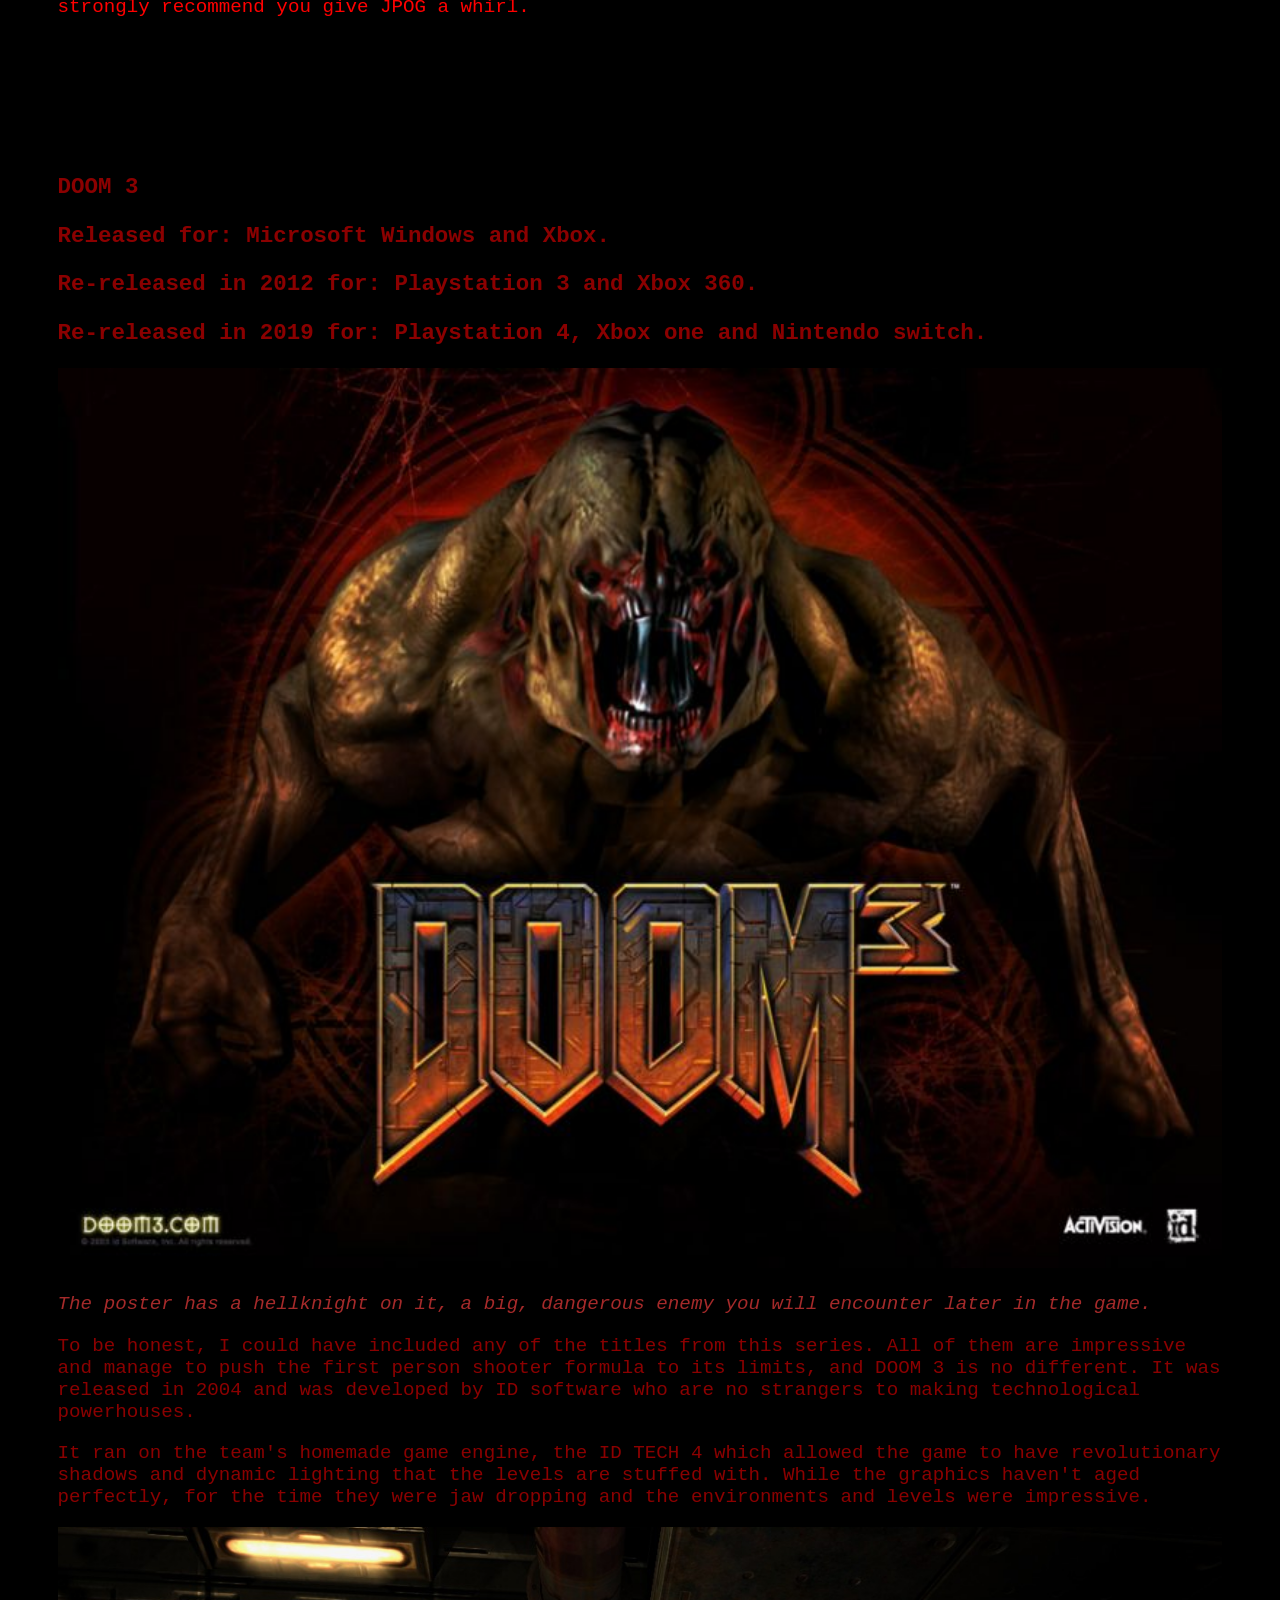
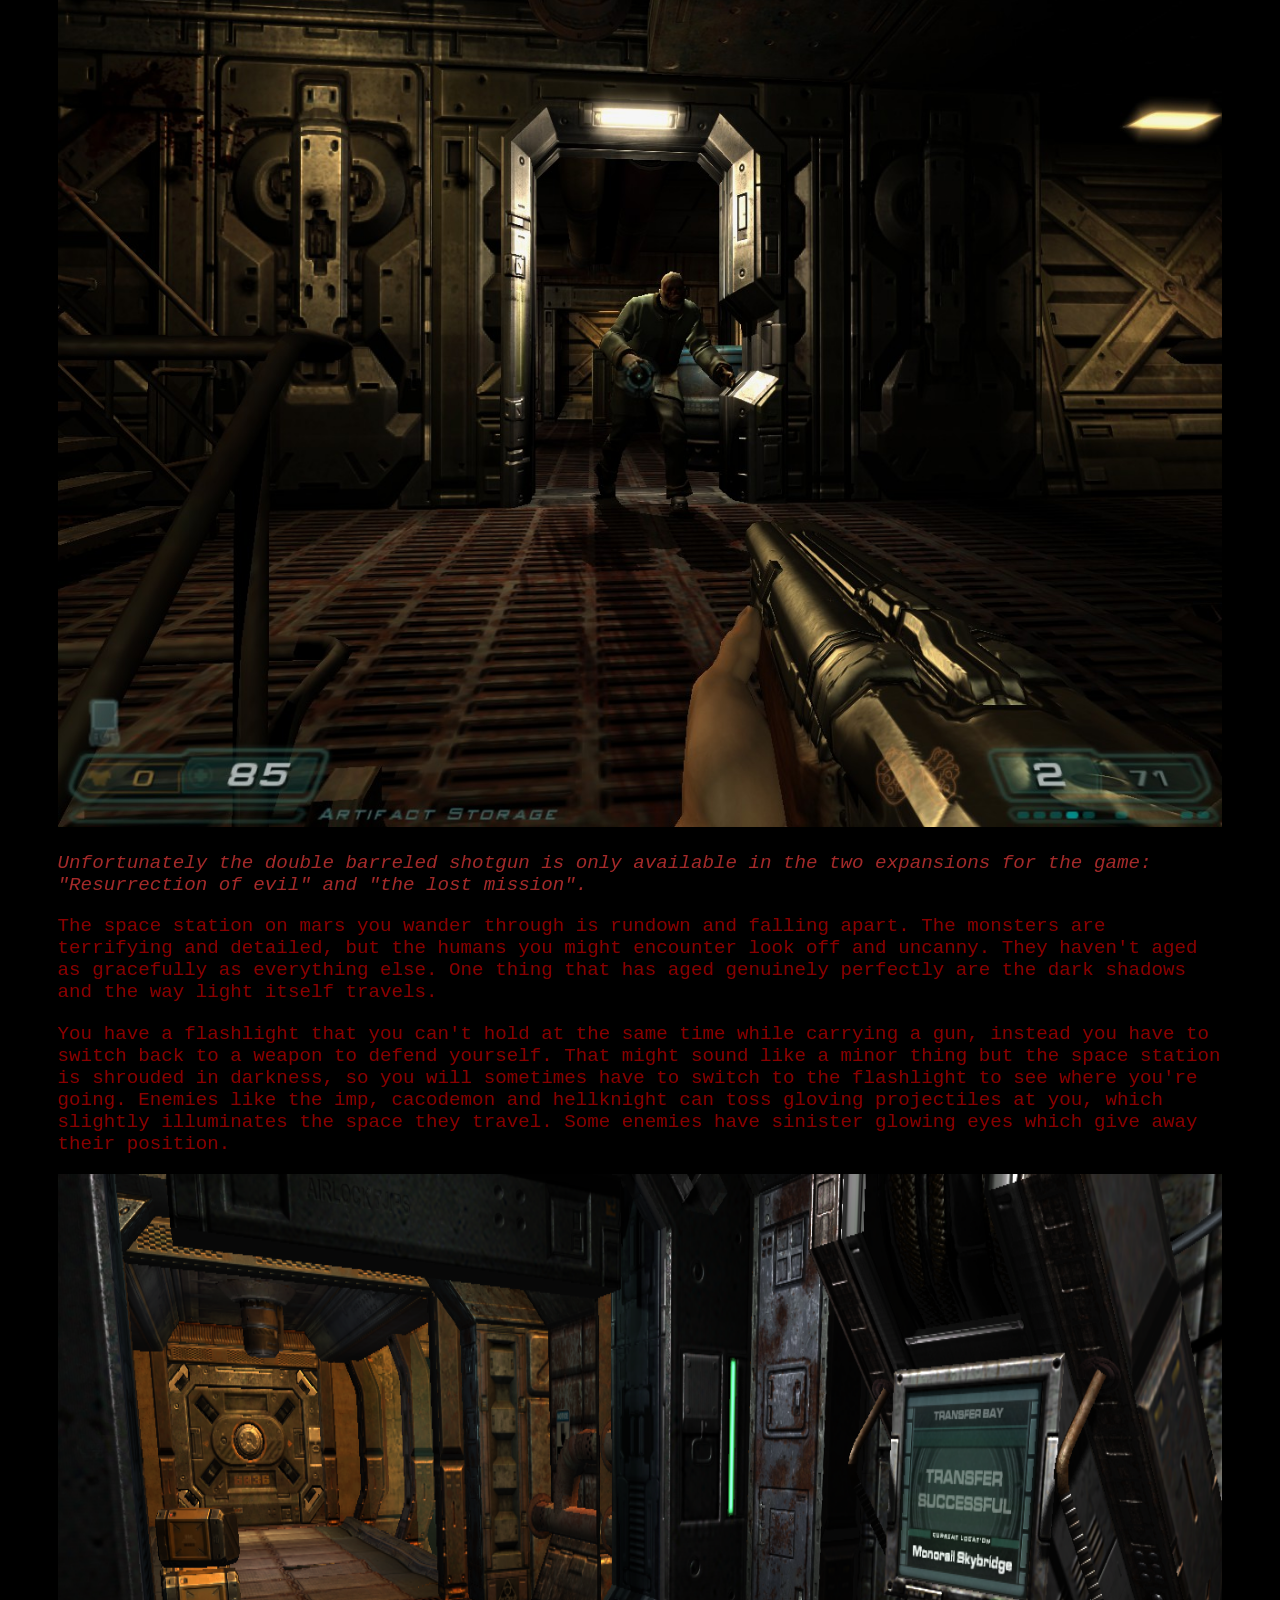
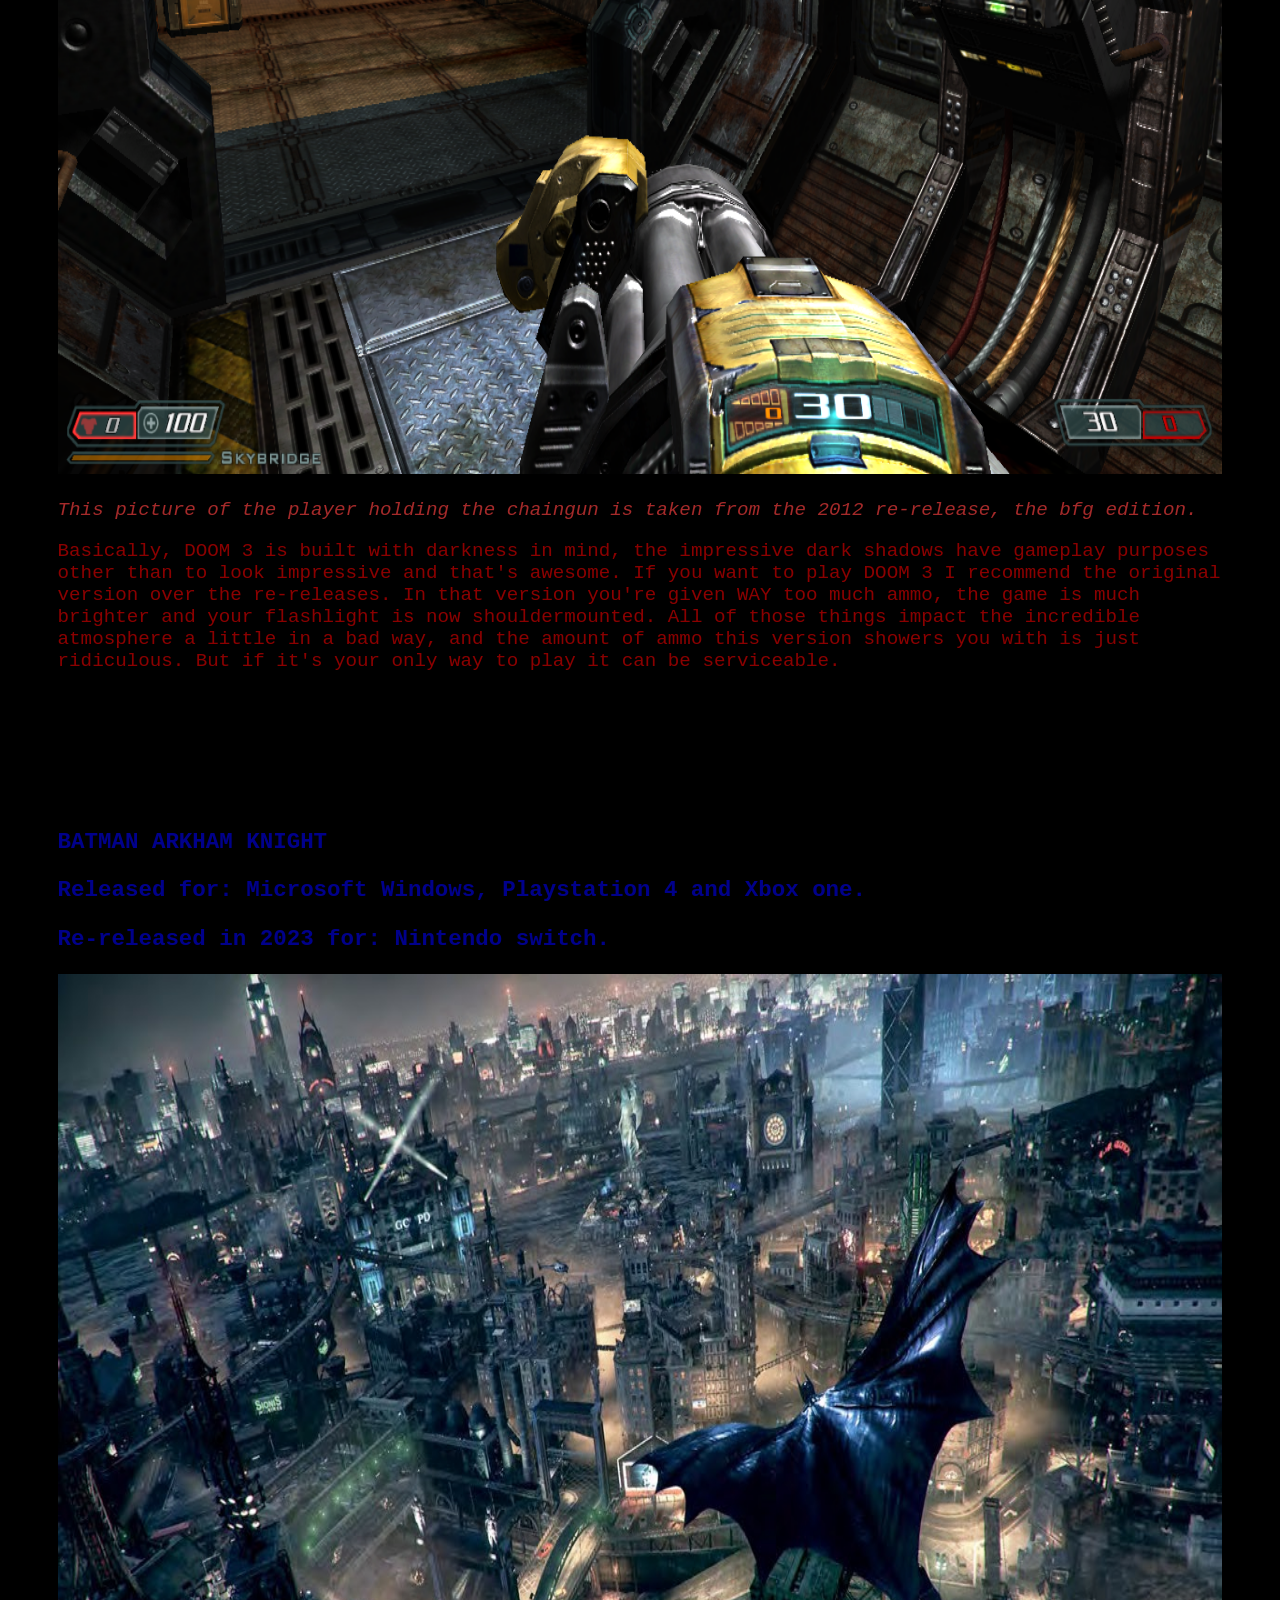
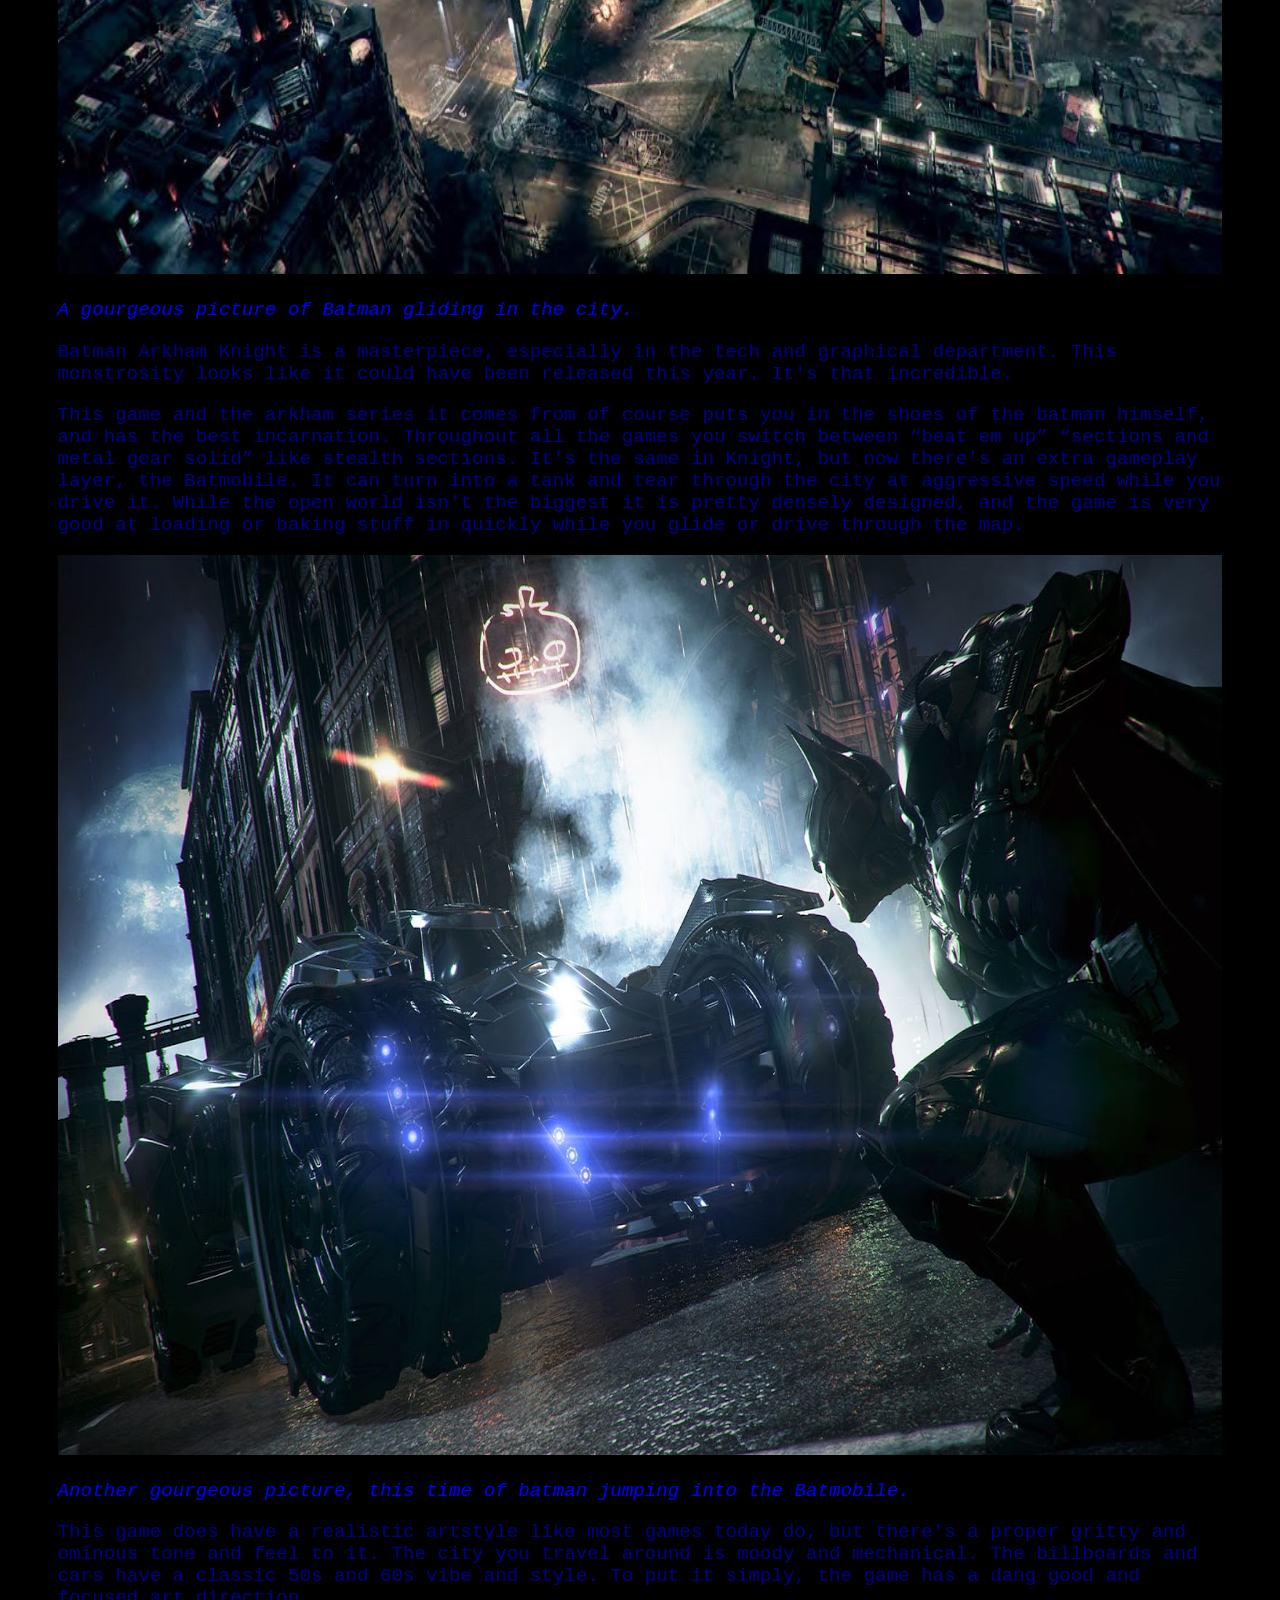
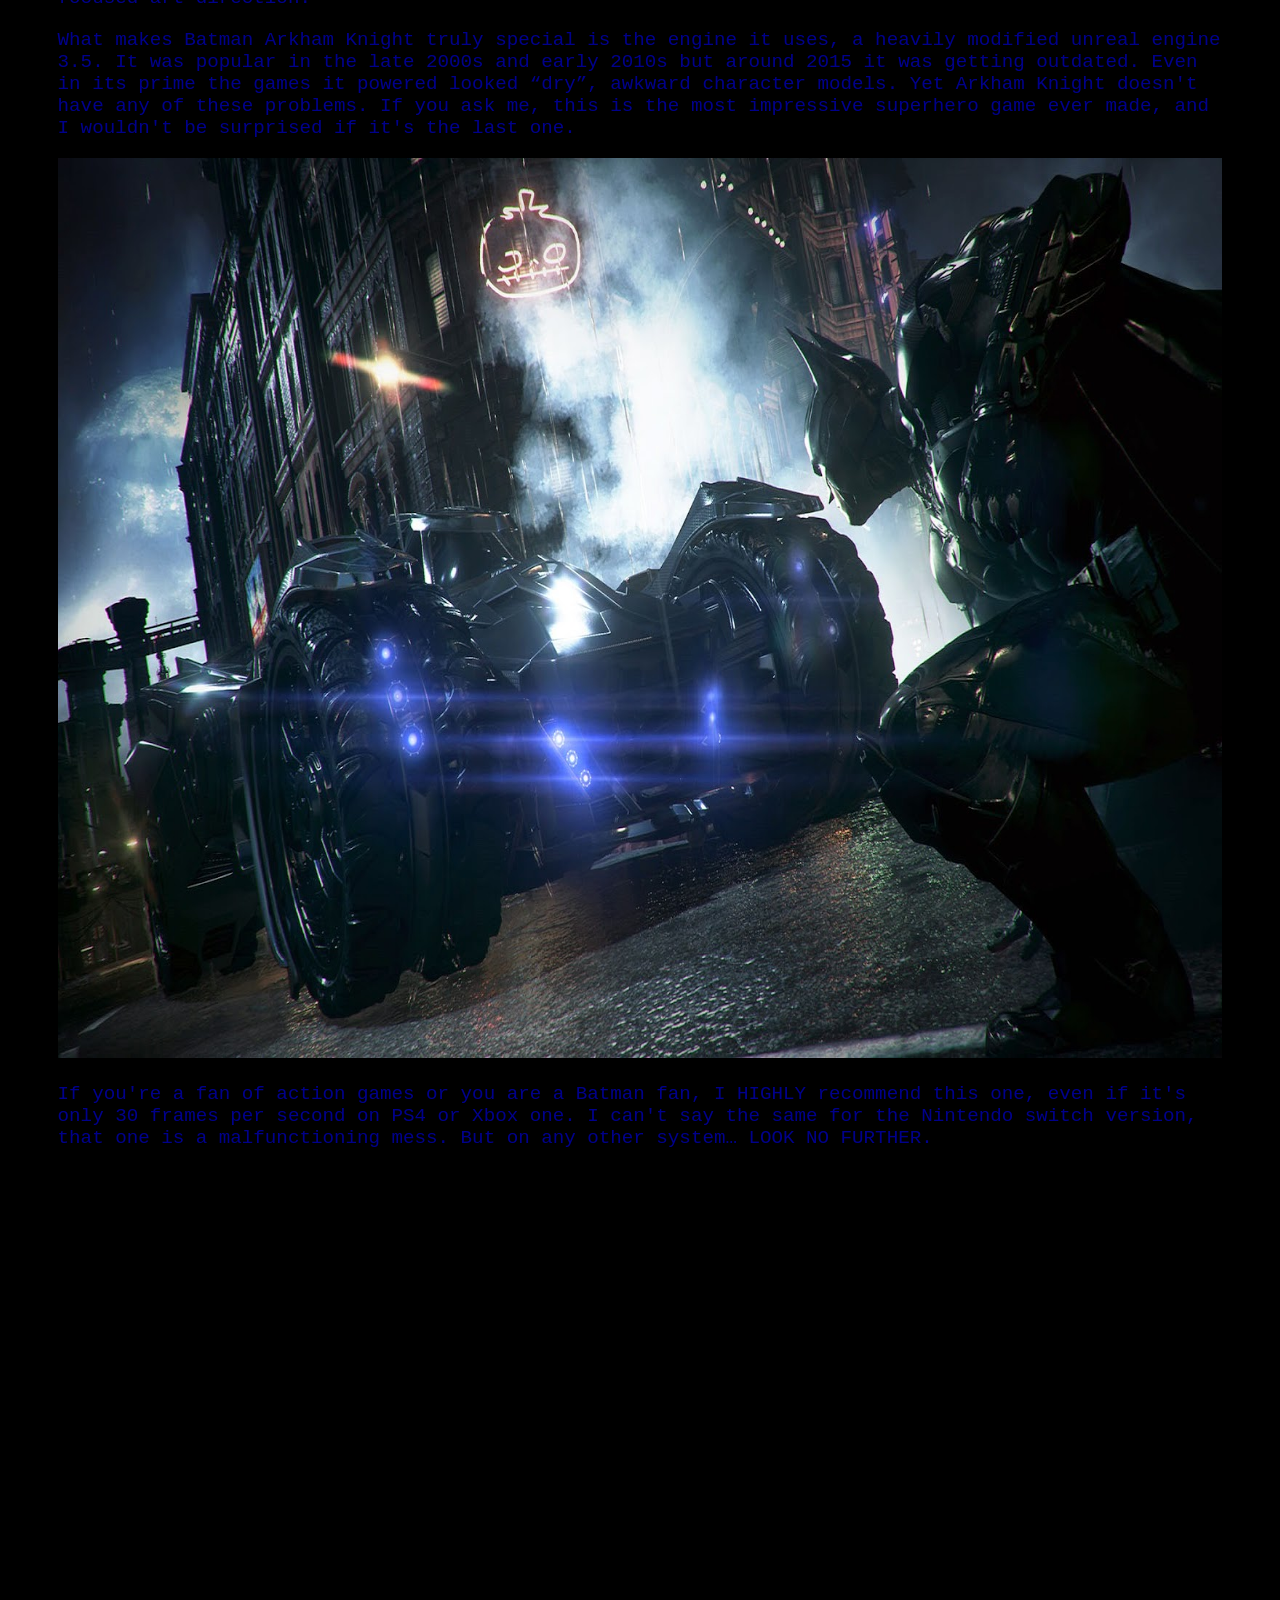
==== commit 58759dc5: "Fix HTML encoding issues in index.html This commit updates the HTML file by correcting the encoding " ====
--- a/index.html
+++ b/index.html
@@ -24,11 +24,11 @@
             <div class="introduction">
                 <h2>INTRODUCTION</h2>
                 <p>Making and developing video games is not easy, but it has never been easier than it was before. Back in the 1990s and 2000s developers had to squeeze their games onto all kinds of underpowered systems, consoles and handheld devices. Modern day developers don't have to deal with these extreme restrictions with home computers, consoles and even handheld devices being more powerful than ever. So why do we sometimes get diminishing returns?</p>
-                <img width="480px" src="game-boy_lokasida.jpg" alt="">
-                <img width="600px" src="Game-Boy-Advance-SP-Mk1-Blue.jpg" alt="">
+                <img width="480px" src="images/game-boy_lokasida.jpg" alt="">
+                <img width="600px" src="images/Game-Boy-Advance-SP-Mk1-Blue.jpg" alt="">
                 <p><i class=""info_i>The game boy family is a perfect example of a system that really lacks power. But that didnt stop developers from SQUEEZING anything onto them!</i></p>
                 <p>Recently on the internet I've seen discussions online when comparing newer games to the older titles and the conclusion is most of the time that the most recent ones look and perform underwhelmingly. Meanwhile the old ones do hold up visually and perform better while having way less requirements.</p>
-                <img width="600px" src="Game-Development_fyrir_loka-vefsíðu.jpg" alt="">
+                <img width="600px" src="images/Game-Development_fyrir_loka-vefsíðu.jpg" alt="">
                 <p><i class="info_i"> A little sneek peak into a development studio.</i></p>
                 <p>So how about we take a look at some? Before we start this tour I would like to mention that this is a bit of a subjective list. I'm just a 16 year old college student so I can't include all of the titles that are technically mindblowing but I tried to include as many of them as I could. So without any further ado…</p>
             </div>
@@ -37,11 +37,11 @@
             <div class="alien">
                 <h3>ALIEN RESURRECTION (THE GAME)</h3>
                 <h3>Released for: Playstation 1.</h3>
-                <img width="600px" src="MV5BYjU3OGEyN2MtNmY2Yi00NjA0LWE1YWUtYTY0YTg2NjE2MTM4XkEyXkFqcGc@._V1_.jpg" alt="">
+                <img width="600px" src="images/MV5BYjU3OGEyN2MtNmY2Yi00NjA0LWE1YWUtYTY0YTg2NjE2MTM4XkEyXkFqcGc@._V1_.jpg" alt="">
                 <p><i class="info_a">A picture of the player blasting an alien with a shotgun.</i></p>
                 <p>No, I'm not talking about the terrible movie from 1997. I'm talking about the tie-in game that was released 3 years later on the PS1 in 2000. Just two weeks before the PS2 would release in North America. Yeah it's not the most impressive game from the year, but for the hardware it was on it was incredible.</p>
                 <p>The way the levels and stages are lit is impressive, the lighting system they used is something you would have seen on a PS2 game. The atmosphere is top notch, and makes the boring ship from the movie more scary and rundown. When the game boots up there's even a cool image of a shadowy silhouette of an alien, with a little paragraph of text which tells you to play it in the dark.</p>
-                <img width="600px" src="MV5BMDZmMzgzZjEtMTZjYy00YjdjLTg0M2QtMWFhMDIxMWZlMWI1XkEyXkFqcGc@._V1_FMjpg_UX1000_.jpg" alt="">
+                <img width="600px" src="images/MV5BMDZmMzgzZjEtMTZjYy00YjdjLTg0M2QtMWFhMDIxMWZlMWI1XkEyXkFqcGc@._V1_FMjpg_UX1000_.jpg" alt="">
                 <p><i class="info_a">A picture of a dark area while the player has a flamethrower.</i></p>
                 <p>So they clearly cared about the look and feel of the game and wanted to show it off. The aliens and weapon models look great too, it might not seem like it considering how blocky and chunky the game looks but for the limitations of the hardware it's commendable.</p>
                 <p>So even if you have a PS1 or know how to emulate it, why shouldn't you really play it? Simple, this game is brutally, brutally hard. Ammo and health supplies are harder to find than a home in the USA that you can actually own and don't have to rent. Meaning you have to play like a tryhard and try to consistently hit the fast enemies you come across. Aliens can also randomly appear throughout the levels, which is even more bad news because you WILL not have any spare ammo on you. Hopefully this issue will be fixed when someone will eventually remaster the game, hopefully.</p>
@@ -51,7 +51,7 @@
             <div class="jurassic">
                 <h3>JURASSIC PARK OPERATION GENESYS</h3>
                 <h3>Released for: Microsoft Windows, Playstation 2 and Xbox.</h3>
-                <img width="600px" src="jurassic_operation.jpg" alt="">
+                <img width="600px" src="images/jurassic_operation.jpg" alt="">
                 <p><i class="info_c">Some lovely cover art for the game.</i></p>
                 <p>The new Jurassic evolution trilogy developed by Frontier are undeniable hitters, giving players the ability to build and manage a dinosaur theme park. They look incredible and earn the system requirements they ask for, and the only reason I'm not talking about them is that all of them have been released fairly recently. Those games are also described as a spiritual successor to Jurassic park operation genesys or JPOG for short, the game I'm going to talk about here.</p>
                 <p>Like the evolution games you run a dino zoo, however instead of a chunk of land you get an entire island to build your park on. Said island is of course the fictional island Isla Nubliar, which is heavily based of Hawaii. <i class="Hawaii">(There's a Google maps picture at the bottom.)</i> Unlike evolution this game has a grid system you build on, which might be a little restrictive but you do have a lot of land to work with. When it comes to dinosaurs there are 25 different species that have similar or different requirements.</p>
@@ -67,15 +67,15 @@
                 <h3>Released for: Microsoft Windows and Xbox.</h3>
                 <h3>Re-released in 2012 for: Playstation 3 and Xbox 360.</h3>
                 <h3>Re-released in 2019 for: Playstation 4, Xbox one and Nintendo switch.</h3>
-                <img width="600px" src="doom-3.jpg" alt="">
+                <img width="600px" src="images/doom-3.jpg" alt="">
                 <p><i class="info_c">The poster has a hellknight on it, a big, dangerous enemy you will encounter later in the game.</i></p>
                 <p>To be honest, I could have included any of the titles from this series. All of them are impressive and manage to push the first person shooter formula to its limits, and DOOM 3 is no different. It was released in 2004 and was developed by ID software who are no strangers to making technological powerhouses.</p>
                 <p>It ran on the team's homemade game engine, the ID TECH 4 which allowed the game to have revolutionary shadows and dynamic lighting that the levels are stuffed with. While the graphics haven't aged perfectly, for the time they were jaw dropping and the environments and levels were impressive.</p>
-                <img width="600px" src="super_shotgun.jpg" alt="">
+                <img width="600px" src="images/super_shotgun.jpg" alt="">
                 <p><i class="info_c">Unfortunately the double barreled shotgun is only available in the two expansions for the game: "Resurrection of evil" and "the lost mission".</i></p>
                 <p>The space station on mars you wander through is rundown and falling apart. The monsters are terrifying and detailed, but the humans you might encounter look off and uncanny. They haven't aged as gracefully as everything else. One thing that has aged genuinely perfectly are the dark shadows and the way light itself travels.</p>
                 <p>You have a flashlight that you can't hold at the same time while carrying a gun, instead you have to switch back to a weapon to defend yourself. That might sound like a minor thing but the space station is shrouded in darkness, so you will sometimes have to switch to the flashlight to see where you're going. Enemies like the imp, cacodemon and hellknight can toss gloving projectiles at you, which slightly illuminates the space they travel. Some enemies have sinister glowing eyes which give away their position. </p>
-                <img width="600px" src="rbdoom-3-bfg-20170321-193627-006.webp" alt="">
+                <img width="600px" src="images/rbdoom-3-bfg-20170321-193627-006.webp" alt="">
                 <p><i class="info_c">This picture of the player holding the chaingun is taken from the 2012 re-release, the bfg edition.</i></p>
                 <p>Basically, DOOM 3 is built with darkness in mind, the impressive dark shadows have gameplay purposes other than to look impressive and that's awesome. If you want to play DOOM 3 I recommend the original version over the re-releases. In that version you're given WAY too much ammo, the game is much brighter and your flashlight is now shouldermounted. All of those things impact the incredible atmosphere a little in a bad way, and the amount of ammo this version showers you with is just ridiculous. But if it's your only way to play it can be serviceable.</p>
             </div>
@@ -85,15 +85,15 @@
                 <h3>BATMAN ARKHAM KNIGHT</h3>
                 <h3>Released for: Microsoft Windows, Playstation 4 and Xbox one.</h3>
                 <h3>Re-released in 2023 for: Nintendo switch.</h3>
-                <img width="600px" src="voar.jpg" alt="">
+                <img width="600px" src="images/voar.jpg" alt="">
                 <p><i class="info_b">A gourgeous picture of Batman gliding in the city.</i></p>
                 <p>Batman Arkham Knight is a masterpiece, especially in the tech and graphical department. This monstrosity looks like it could have been released this year. It's that incredible.</p>
                 <p>This game and the arkham series it comes from of course puts you in the shoes of the batman himself, and has the best incarnation. Throughout all the games you switch between “beat em up” “sections and metal gear solid” like stealth sections. It's the same in Knight, but now there's an extra gameplay layer, the Batmobile. It can turn into a tank and tear through the city at aggressive speed while you drive it. While the open world isn't the biggest it is pretty densely designed, and the game is very good at loading or baking stuff in quickly while you glide or drive through the map.</p>
-                <img width="600px" src="batman-arkham-knight-gameblast.jpg" alt="">
+                <img width="600px" src="images/batman-arkham-knight-gameblast.jpg" alt="">
                 <p><i class="info_b">Another gourgeous picture, this time of batman jumping into the Batmobile.</i></p>
                 <p>This game does have a realistic artstyle like most games today do, but there's a proper gritty and ominous tone and feel to it. The city you travel around is moody and mechanical. The billboards and cars have a classic 50s and 60s vibe and style. To put it simply, the game has a dang good and focused art direction.</p>
                 <p>What makes Batman Arkham Knight truly special is the engine it uses, a heavily modified unreal engine 3.5. It was popular in the late 2000s and early 2010s but around 2015 it was getting outdated. Even in its prime the games it powered looked “dry”, awkward character models. Yet Arkham Knight doesn't have any of these problems. If you ask me, this is the most impressive superhero game ever made, and I wouldn't be surprised if it's the last one.</p>
-                <img width="600px" src="batman-arkham-knight-gameblast.jpg" alt="">
+                <img width="600px" src="images/batman-arkham-knight-gameblast.jpg" alt="">
                 <p><i class="info_b"></i></p>
                 <p>If you're a fan of action games or you are a Batman fan, I HIGHLY recommend this one, even if it's only 30 frames per second on PS4 or Xbox one. I can't say the same for the Nintendo switch version, that one is a malfunctioning mess. But on any other system… LOOK NO FURTHER.</p>
         </article>
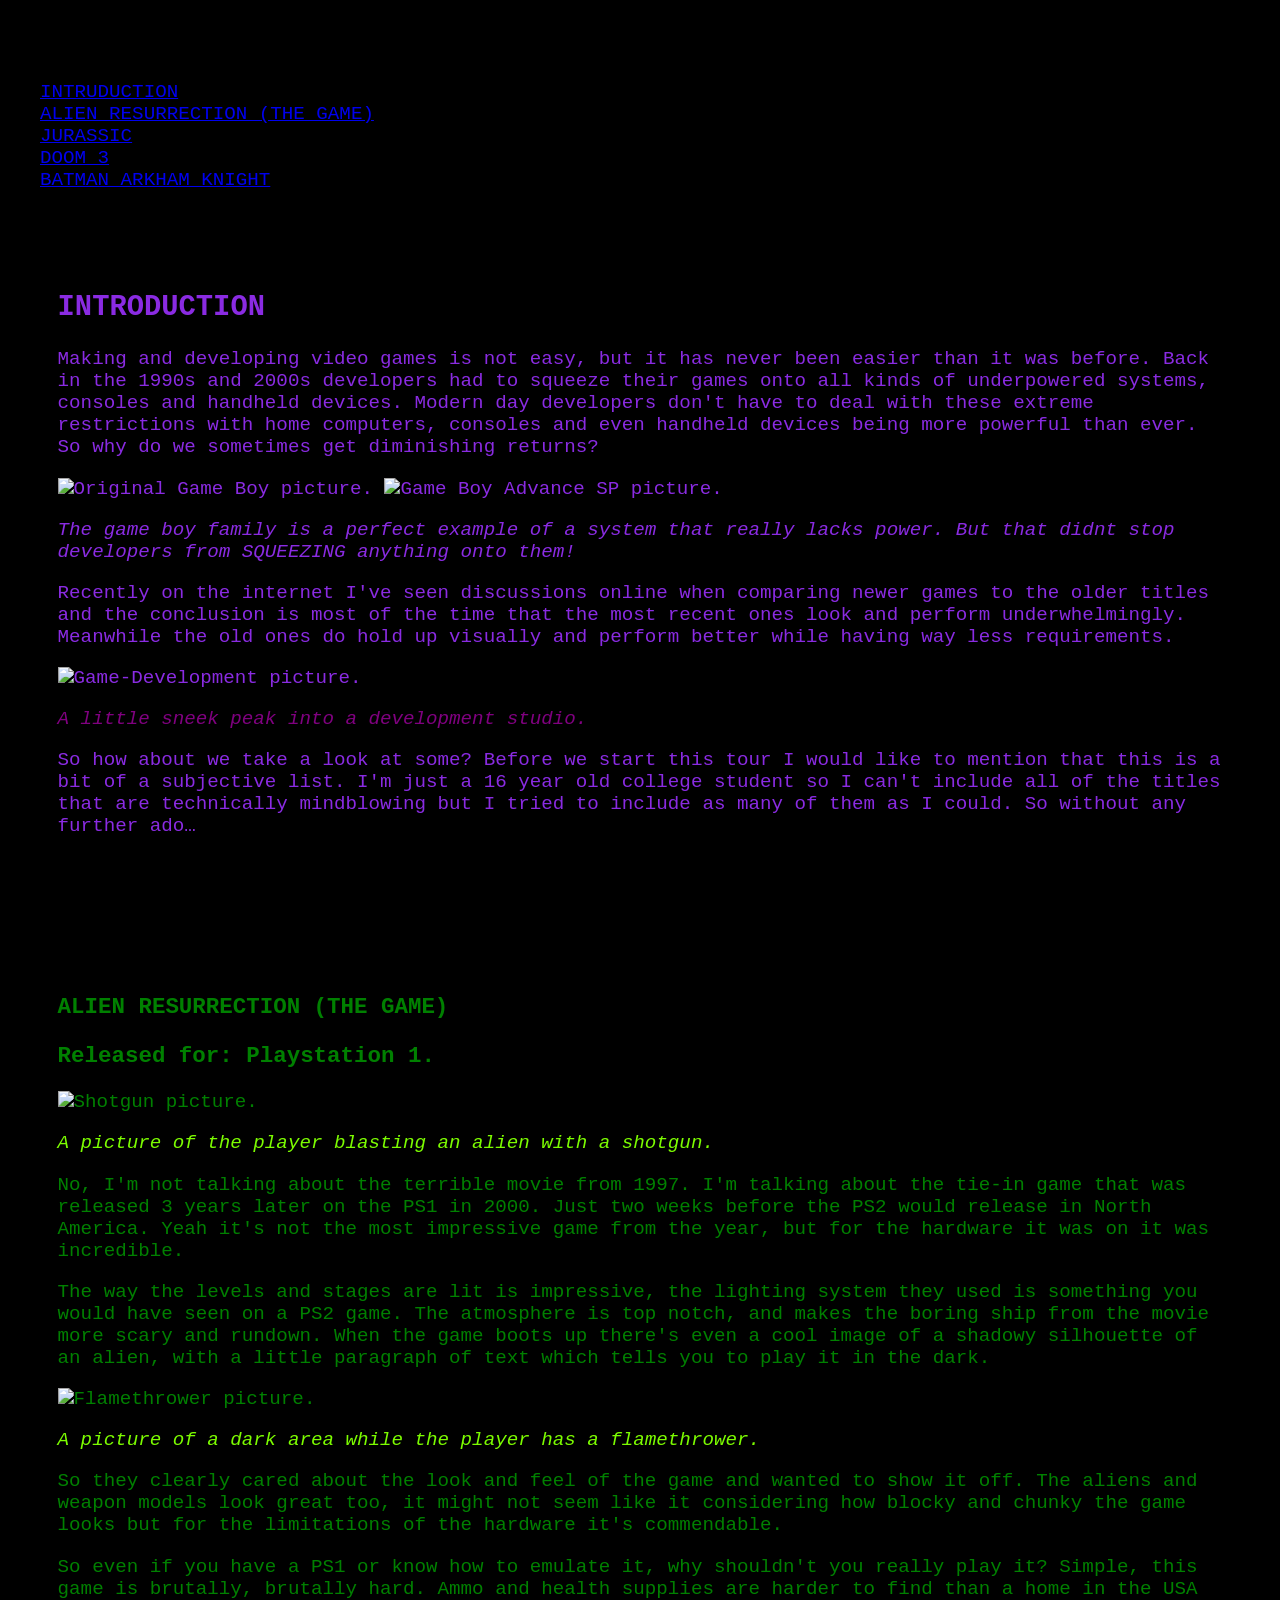
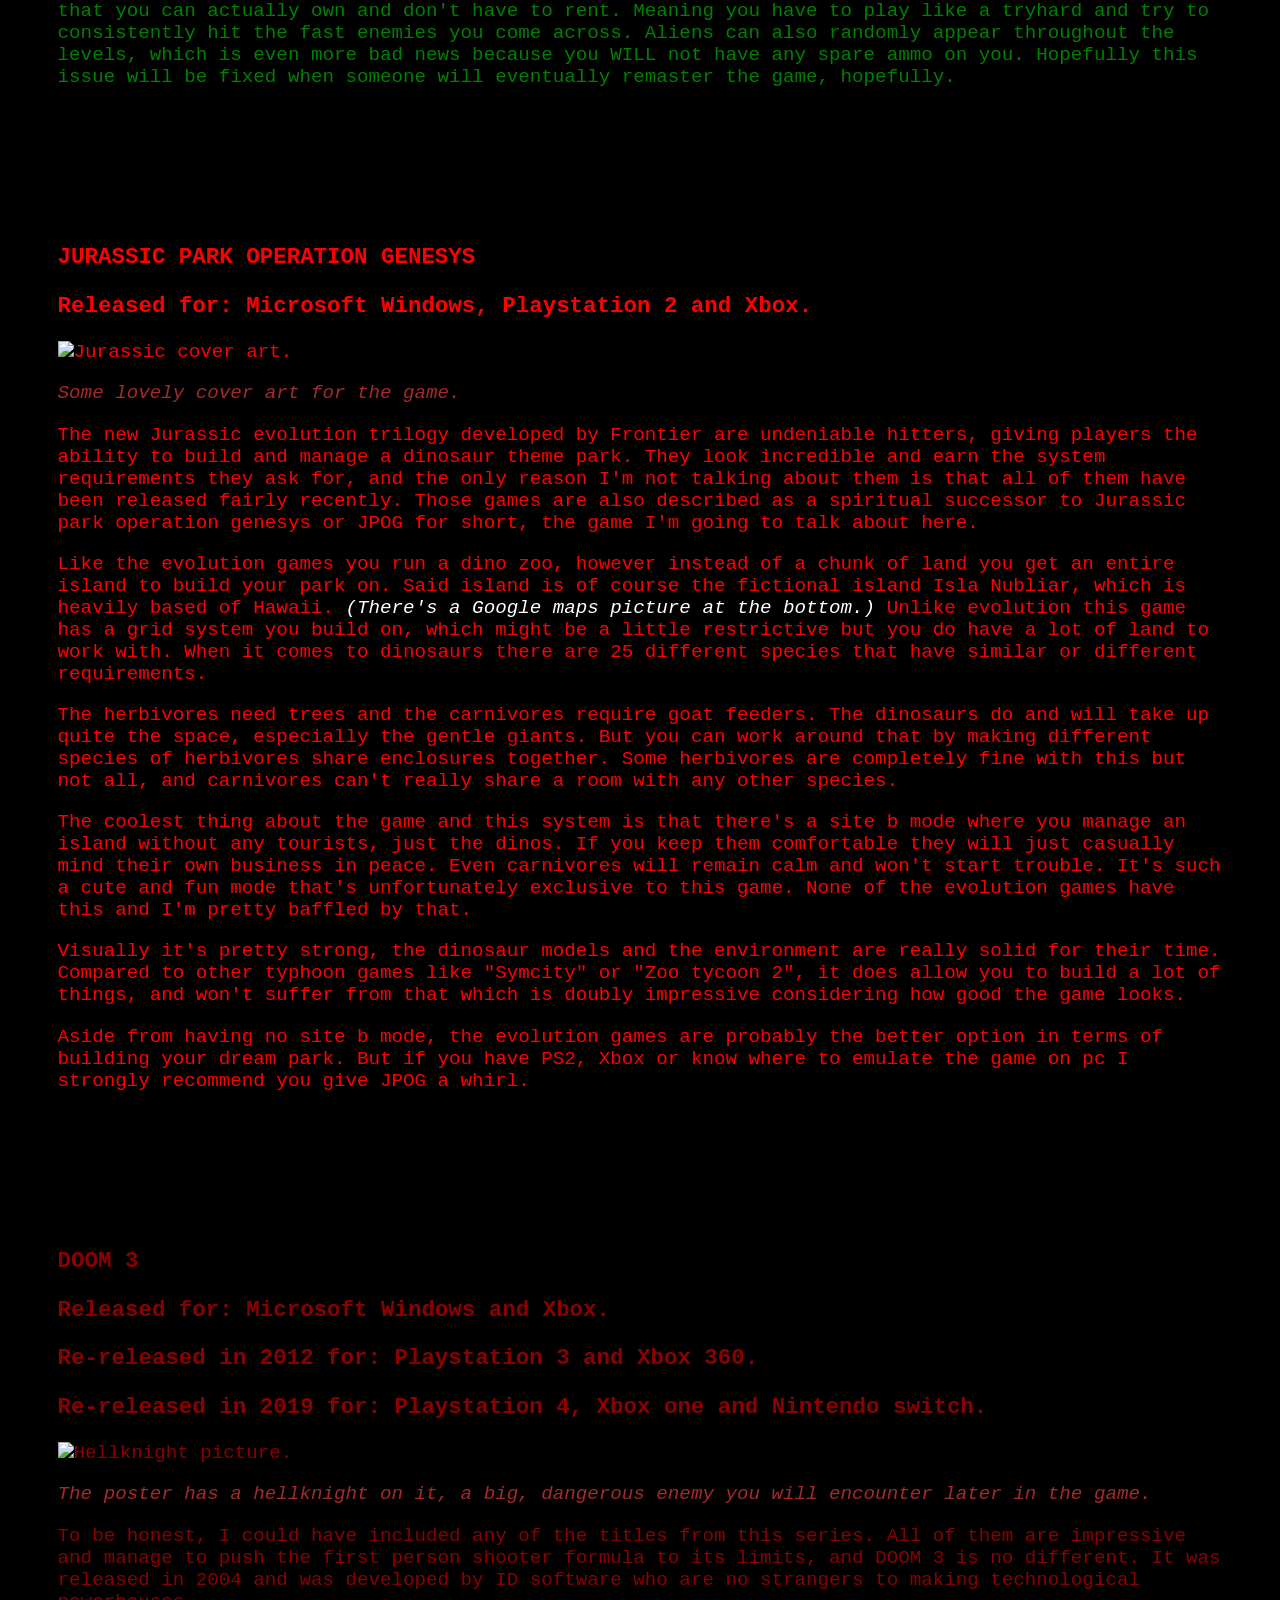
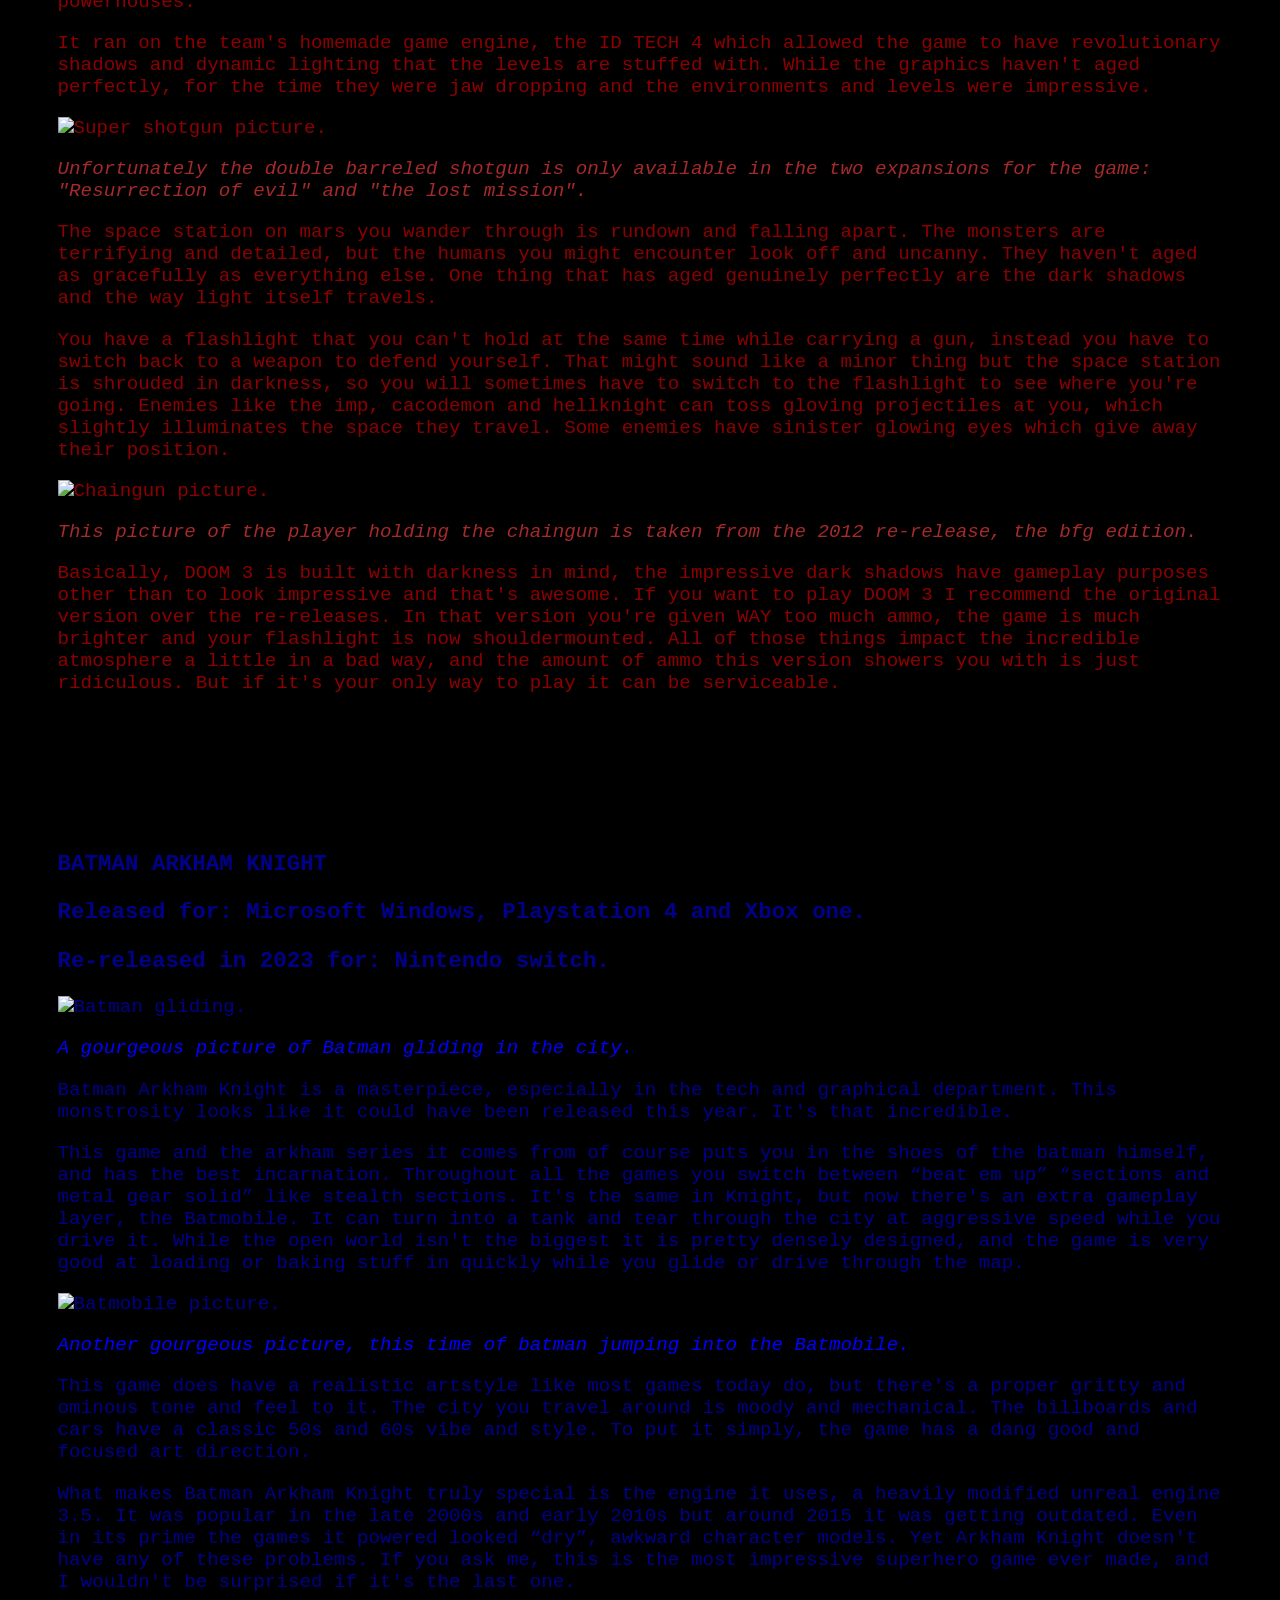
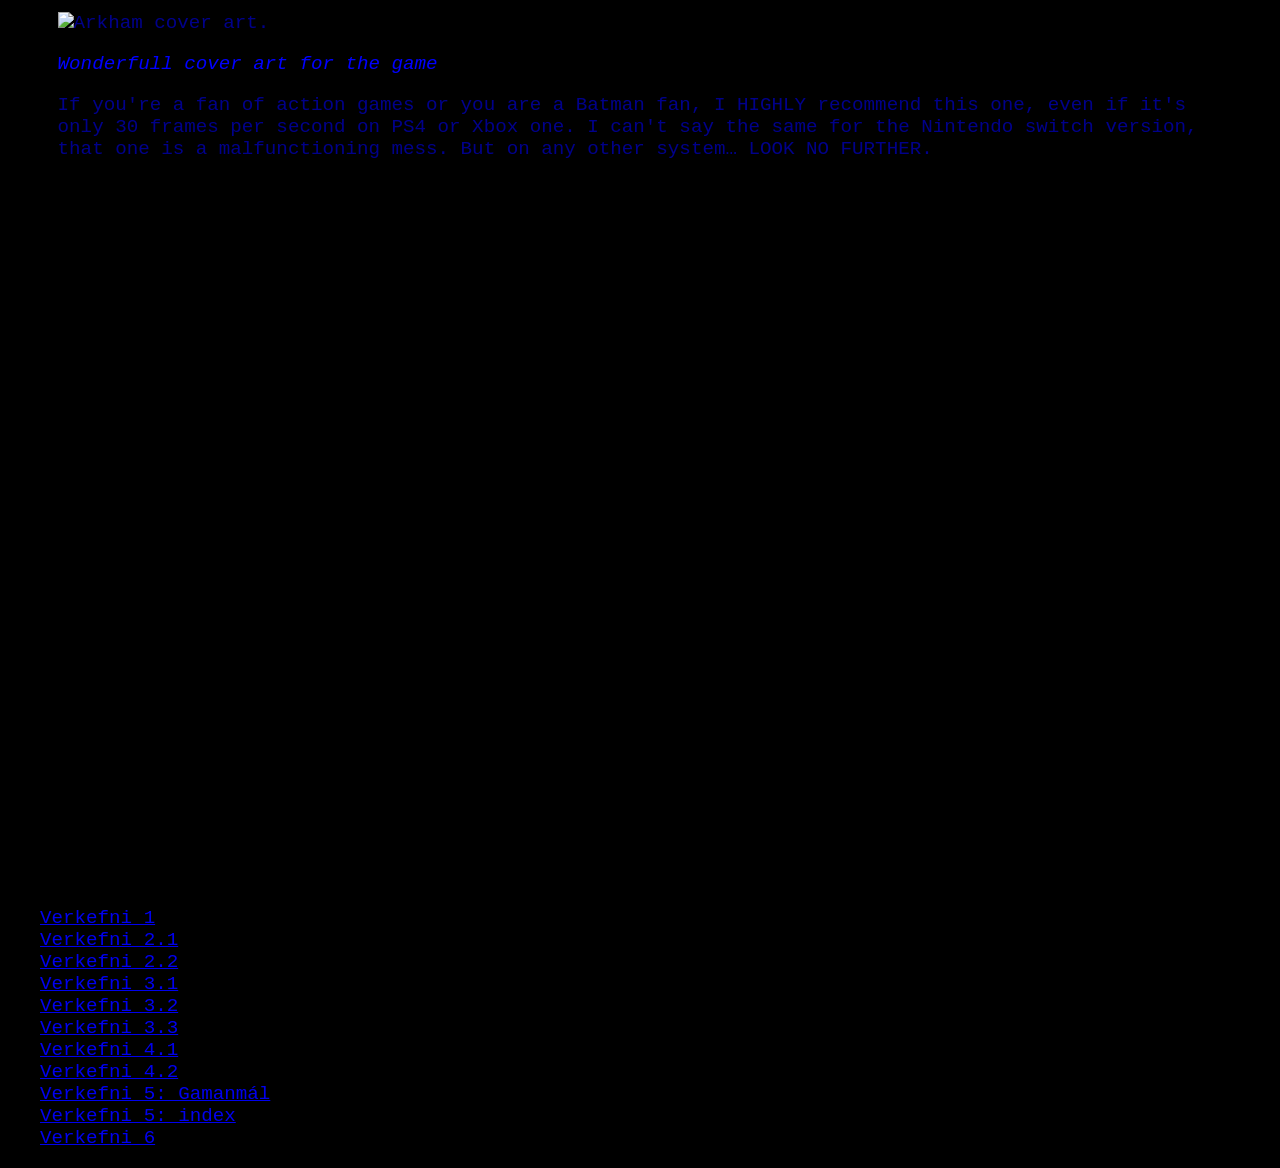
==== commit bcb50c3f: "Rename lokaverkefni.html to index.html" ====
--- a/index.html
+++ b/index.html
@@ -8,8 +8,8 @@
 </head>
 <body>
     <main>
-        <header>
-            <h2>TECHNECALLY IMPRESIVE GAMES FOR THEIR TIME</h2>
+        <header class="h2">
+                <h2>TECHNECALLY IMPRESIVE GAMES FOR THEIR TIME</h2>
         </header>
         <aside>
             <ol>
@@ -24,11 +24,11 @@
             <div class="introduction">
                 <h2>INTRODUCTION</h2>
                 <p>Making and developing video games is not easy, but it has never been easier than it was before. Back in the 1990s and 2000s developers had to squeeze their games onto all kinds of underpowered systems, consoles and handheld devices. Modern day developers don't have to deal with these extreme restrictions with home computers, consoles and even handheld devices being more powerful than ever. So why do we sometimes get diminishing returns?</p>
-                <img width="480px" src="images/game-boy_lokasida.jpg" alt="">
-                <img width="600px" src="images/Game-Boy-Advance-SP-Mk1-Blue.jpg" alt="">
+                <img width="500px" src="game-boy-lokasida_500px.jpg" alt="Original Game Boy picture.">
+                <img width="500px" src="Game-Boy-Advance-SP-Mk1-Blue_500px.jpg" alt="Game Boy Advance SP picture.">
                 <p><i class=""info_i>The game boy family is a perfect example of a system that really lacks power. But that didnt stop developers from SQUEEZING anything onto them!</i></p>
                 <p>Recently on the internet I've seen discussions online when comparing newer games to the older titles and the conclusion is most of the time that the most recent ones look and perform underwhelmingly. Meanwhile the old ones do hold up visually and perform better while having way less requirements.</p>
-                <img width="600px" src="images/Game-Development_fyrir_loka-vefsíðu.jpg" alt="">
+                <img width="500px" src="Game-Development_fyrir_loka-vefsíðu_500px.jpg" alt="Game-Development picture.">
                 <p><i class="info_i"> A little sneek peak into a development studio.</i></p>
                 <p>So how about we take a look at some? Before we start this tour I would like to mention that this is a bit of a subjective list. I'm just a 16 year old college student so I can't include all of the titles that are technically mindblowing but I tried to include as many of them as I could. So without any further ado…</p>
             </div>
@@ -37,11 +37,11 @@
             <div class="alien">
                 <h3>ALIEN RESURRECTION (THE GAME)</h3>
                 <h3>Released for: Playstation 1.</h3>
-                <img width="600px" src="images/MV5BYjU3OGEyN2MtNmY2Yi00NjA0LWE1YWUtYTY0YTg2NjE2MTM4XkEyXkFqcGc@._V1_.jpg" alt="">
+                <img width="500px" src="MV5BYjU3OGEyN2MtNmY2Yi00NjA0LWE1YWUtYTY0YTg2NjE2MTM4XkEyXkFqcGc@._V1_500px.jpg" alt="Shotgun picture.">
                 <p><i class="info_a">A picture of the player blasting an alien with a shotgun.</i></p>
                 <p>No, I'm not talking about the terrible movie from 1997. I'm talking about the tie-in game that was released 3 years later on the PS1 in 2000. Just two weeks before the PS2 would release in North America. Yeah it's not the most impressive game from the year, but for the hardware it was on it was incredible.</p>
                 <p>The way the levels and stages are lit is impressive, the lighting system they used is something you would have seen on a PS2 game. The atmosphere is top notch, and makes the boring ship from the movie more scary and rundown. When the game boots up there's even a cool image of a shadowy silhouette of an alien, with a little paragraph of text which tells you to play it in the dark.</p>
-                <img width="600px" src="images/MV5BMDZmMzgzZjEtMTZjYy00YjdjLTg0M2QtMWFhMDIxMWZlMWI1XkEyXkFqcGc@._V1_FMjpg_UX1000_.jpg" alt="">
+                <img width="500px" src="MV5BMDZmMzgzZjEtMTZjYy00YjdjLTg0M2QtMWFhMDIxMWZlMWI1XkEyXkFqcGc@._V1_FMjpg_UX1000_ 500px.jpg" alt="Flamethrower picture.">
                 <p><i class="info_a">A picture of a dark area while the player has a flamethrower.</i></p>
                 <p>So they clearly cared about the look and feel of the game and wanted to show it off. The aliens and weapon models look great too, it might not seem like it considering how blocky and chunky the game looks but for the limitations of the hardware it's commendable.</p>
                 <p>So even if you have a PS1 or know how to emulate it, why shouldn't you really play it? Simple, this game is brutally, brutally hard. Ammo and health supplies are harder to find than a home in the USA that you can actually own and don't have to rent. Meaning you have to play like a tryhard and try to consistently hit the fast enemies you come across. Aliens can also randomly appear throughout the levels, which is even more bad news because you WILL not have any spare ammo on you. Hopefully this issue will be fixed when someone will eventually remaster the game, hopefully.</p>
@@ -51,7 +51,7 @@
             <div class="jurassic">
                 <h3>JURASSIC PARK OPERATION GENESYS</h3>
                 <h3>Released for: Microsoft Windows, Playstation 2 and Xbox.</h3>
-                <img width="600px" src="images/jurassic_operation.jpg" alt="">
+                <img width="500px" src="jurassic-operation_500px.jpg" alt="Jurassic cover art.">
                 <p><i class="info_c">Some lovely cover art for the game.</i></p>
                 <p>The new Jurassic evolution trilogy developed by Frontier are undeniable hitters, giving players the ability to build and manage a dinosaur theme park. They look incredible and earn the system requirements they ask for, and the only reason I'm not talking about them is that all of them have been released fairly recently. Those games are also described as a spiritual successor to Jurassic park operation genesys or JPOG for short, the game I'm going to talk about here.</p>
                 <p>Like the evolution games you run a dino zoo, however instead of a chunk of land you get an entire island to build your park on. Said island is of course the fictional island Isla Nubliar, which is heavily based of Hawaii. <i class="Hawaii">(There's a Google maps picture at the bottom.)</i> Unlike evolution this game has a grid system you build on, which might be a little restrictive but you do have a lot of land to work with. When it comes to dinosaurs there are 25 different species that have similar or different requirements.</p>
@@ -67,15 +67,15 @@
                 <h3>Released for: Microsoft Windows and Xbox.</h3>
                 <h3>Re-released in 2012 for: Playstation 3 and Xbox 360.</h3>
                 <h3>Re-released in 2019 for: Playstation 4, Xbox one and Nintendo switch.</h3>
-                <img width="600px" src="images/doom-3.jpg" alt="">
+                <img width="500px" src="doom-3_500px.jpg" alt="Hellknight picture.">
                 <p><i class="info_c">The poster has a hellknight on it, a big, dangerous enemy you will encounter later in the game.</i></p>
                 <p>To be honest, I could have included any of the titles from this series. All of them are impressive and manage to push the first person shooter formula to its limits, and DOOM 3 is no different. It was released in 2004 and was developed by ID software who are no strangers to making technological powerhouses.</p>
                 <p>It ran on the team's homemade game engine, the ID TECH 4 which allowed the game to have revolutionary shadows and dynamic lighting that the levels are stuffed with. While the graphics haven't aged perfectly, for the time they were jaw dropping and the environments and levels were impressive.</p>
-                <img width="600px" src="images/super_shotgun.jpg" alt="">
+                <img width="500px" src="super-shotgun_500px.jpg" alt="Super shotgun picture.">
                 <p><i class="info_c">Unfortunately the double barreled shotgun is only available in the two expansions for the game: "Resurrection of evil" and "the lost mission".</i></p>
                 <p>The space station on mars you wander through is rundown and falling apart. The monsters are terrifying and detailed, but the humans you might encounter look off and uncanny. They haven't aged as gracefully as everything else. One thing that has aged genuinely perfectly are the dark shadows and the way light itself travels.</p>
                 <p>You have a flashlight that you can't hold at the same time while carrying a gun, instead you have to switch back to a weapon to defend yourself. That might sound like a minor thing but the space station is shrouded in darkness, so you will sometimes have to switch to the flashlight to see where you're going. Enemies like the imp, cacodemon and hellknight can toss gloving projectiles at you, which slightly illuminates the space they travel. Some enemies have sinister glowing eyes which give away their position. </p>
-                <img width="600px" src="images/rbdoom-3-bfg-20170321-193627-006.webp" alt="">
+                <img width="500px" src="rbdoom-3-bfg-20170321-193627-006_500px.webp" alt="Chaingun picture.">
                 <p><i class="info_c">This picture of the player holding the chaingun is taken from the 2012 re-release, the bfg edition.</i></p>
                 <p>Basically, DOOM 3 is built with darkness in mind, the impressive dark shadows have gameplay purposes other than to look impressive and that's awesome. If you want to play DOOM 3 I recommend the original version over the re-releases. In that version you're given WAY too much ammo, the game is much brighter and your flashlight is now shouldermounted. All of those things impact the incredible atmosphere a little in a bad way, and the amount of ammo this version showers you with is just ridiculous. But if it's your only way to play it can be serviceable.</p>
             </div>
@@ -85,23 +85,55 @@
                 <h3>BATMAN ARKHAM KNIGHT</h3>
                 <h3>Released for: Microsoft Windows, Playstation 4 and Xbox one.</h3>
                 <h3>Re-released in 2023 for: Nintendo switch.</h3>
-                <img width="600px" src="images/voar.jpg" alt="">
+                <img width="500px" src="batman-i-gotham_500px.jpg" alt="Batman gliding.">
                 <p><i class="info_b">A gourgeous picture of Batman gliding in the city.</i></p>
                 <p>Batman Arkham Knight is a masterpiece, especially in the tech and graphical department. This monstrosity looks like it could have been released this year. It's that incredible.</p>
                 <p>This game and the arkham series it comes from of course puts you in the shoes of the batman himself, and has the best incarnation. Throughout all the games you switch between “beat em up” “sections and metal gear solid” like stealth sections. It's the same in Knight, but now there's an extra gameplay layer, the Batmobile. It can turn into a tank and tear through the city at aggressive speed while you drive it. While the open world isn't the biggest it is pretty densely designed, and the game is very good at loading or baking stuff in quickly while you glide or drive through the map.</p>
-                <img width="600px" src="images/batman-arkham-knight-gameblast.jpg" alt="">
+                <img width="500px" src="batman-arkham-knight-gameblast_500px.jpg" alt="Batmobile picture.">
                 <p><i class="info_b">Another gourgeous picture, this time of batman jumping into the Batmobile.</i></p>
                 <p>This game does have a realistic artstyle like most games today do, but there's a proper gritty and ominous tone and feel to it. The city you travel around is moody and mechanical. The billboards and cars have a classic 50s and 60s vibe and style. To put it simply, the game has a dang good and focused art direction.</p>
                 <p>What makes Batman Arkham Knight truly special is the engine it uses, a heavily modified unreal engine 3.5. It was popular in the late 2000s and early 2010s but around 2015 it was getting outdated. Even in its prime the games it powered looked “dry”, awkward character models. Yet Arkham Knight doesn't have any of these problems. If you ask me, this is the most impressive superhero game ever made, and I wouldn't be surprised if it's the last one.</p>
-                <img width="600px" src="images/batman-arkham-knight-gameblast.jpg" alt="">
-                <p><i class="info_b"></i></p>
+                <img width="500px" src="Batman-Arkham-Knight_500px.jpg" alt="Arkham cover art.">
+                <p><i class="info_b">Wonderfull cover art for the game</i></p>
                 <p>If you're a fan of action games or you are a Batman fan, I HIGHLY recommend this one, even if it's only 30 frames per second on PS4 or Xbox one. I can't say the same for the Nintendo switch version, that one is a malfunctioning mess. But on any other system… LOOK NO FURTHER.</p>
         </article>
     </main>
     <footer>
-        <nav>
+        <section>
             <iframe src="https://www.google.com/maps/embed?pb=!1m14!1m12!1m3!1d3828338.3949962133!2d-160.14685683838124!3d20.440053819874958!2m3!1f0!2f0!3f0!3m2!1i1024!2i768!4f13.1!5e0!3m2!1sen!2sis!4v1791811204934!5m2!1sen!2sis" width="600" height="450" style="border:0;" allowfullscreen="" loading="lazy" referrerpolicy="strict-origin-when-cross-origin"></iframe>
-        </nav>
+        </section>
+        <section>
+
+                <dl class="dl">
+                    <dt>Nafn:</dt>
+                    <dd>Hjörtur Þór Skúlason.</dd>
+
+                    <dt>Tölvupóstur</dt>
+                    <dd>hjorturthorskulason@gmail.com</dd>
+
+                    <dt>Áfángi:</dt>
+                    <dd>Vefhönnun.</dd>
+
+                    <dt>Skóli:</dt>
+                    <dd>Tölvubraut hönnun, Upplýsinatækniskólinn.</dd>
+                </dl>
+                </section>
+          <section>  
+                <ul>
+                    <li><a href="../Verkefni i vefforritun/v1.html">Verkefni 1</a></li>
+                    <li><a href="../verkefni 2/index.html">Verkefni 2.1</a></li>
+                    <li><a href="../verkefni 2/v1.html">Verkefni 2.2</a></li>
+                    <li><a href="../verkefni 3/index.html">Verkefni 3.1</a></li>
+                    <li><a href="../verkefni 3/v3.2.html">Verkefni 3.2</a></li>
+                    <li><a href="../verkefni 3/v3.3.html">Verkefni 3.3</a></li>
+                    <li><a href="../verkefni 4/verkefni4.1/v4.1.html">Verkefni 4.1</a></li>
+                    <li><a href="../verkefni 4/verkefni4.2/v4.2.html">Verkefni 4.2</a></li>
+                    <li><a href="../verkefni 5/gamanmal.html"> Verkefni 5: Gamanmál</a></li>
+                    <li><a href="../verkefni 5/index.html">Verkefni 5: index</a></li>
+                    <li><a href="../verkefni-6/index-skjal/index.html">Verkefni 6</a></li>
+                </ul>
+                </section>
+
     </footer>
 </body>
 </html>
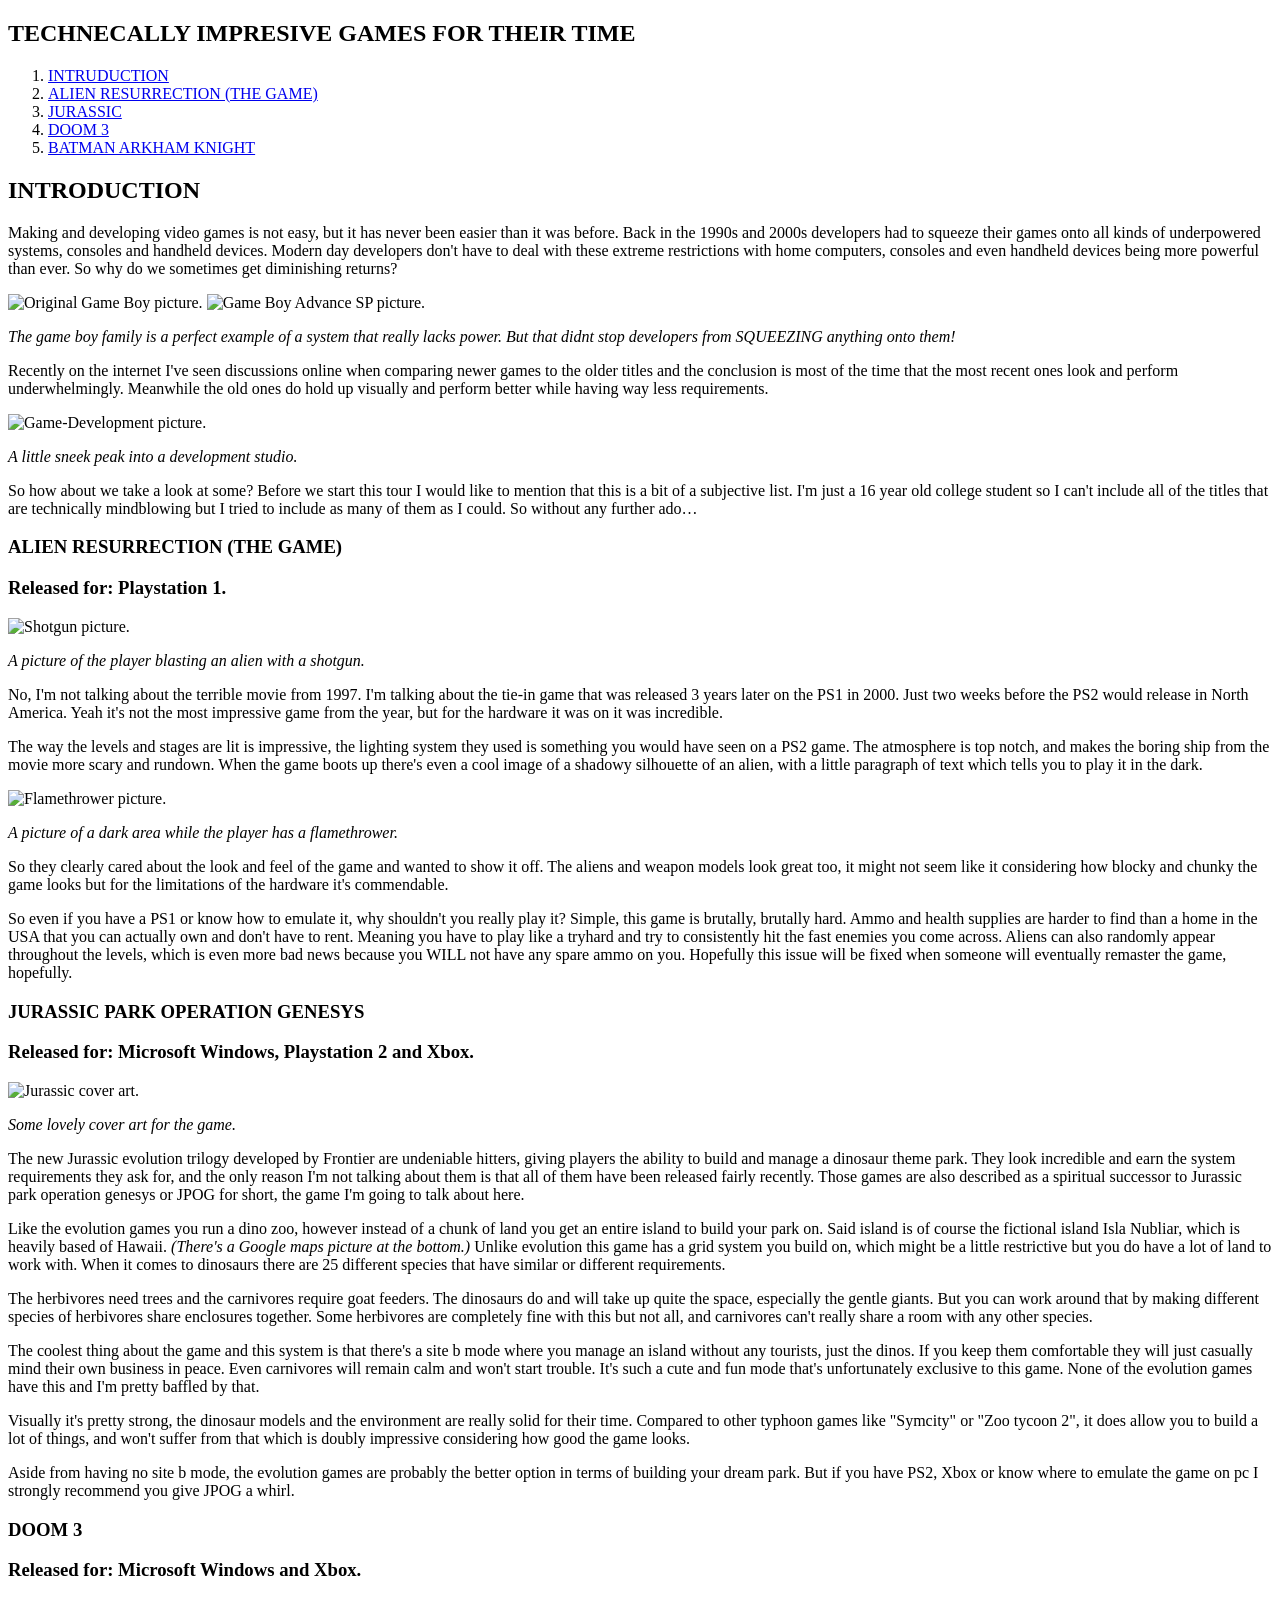
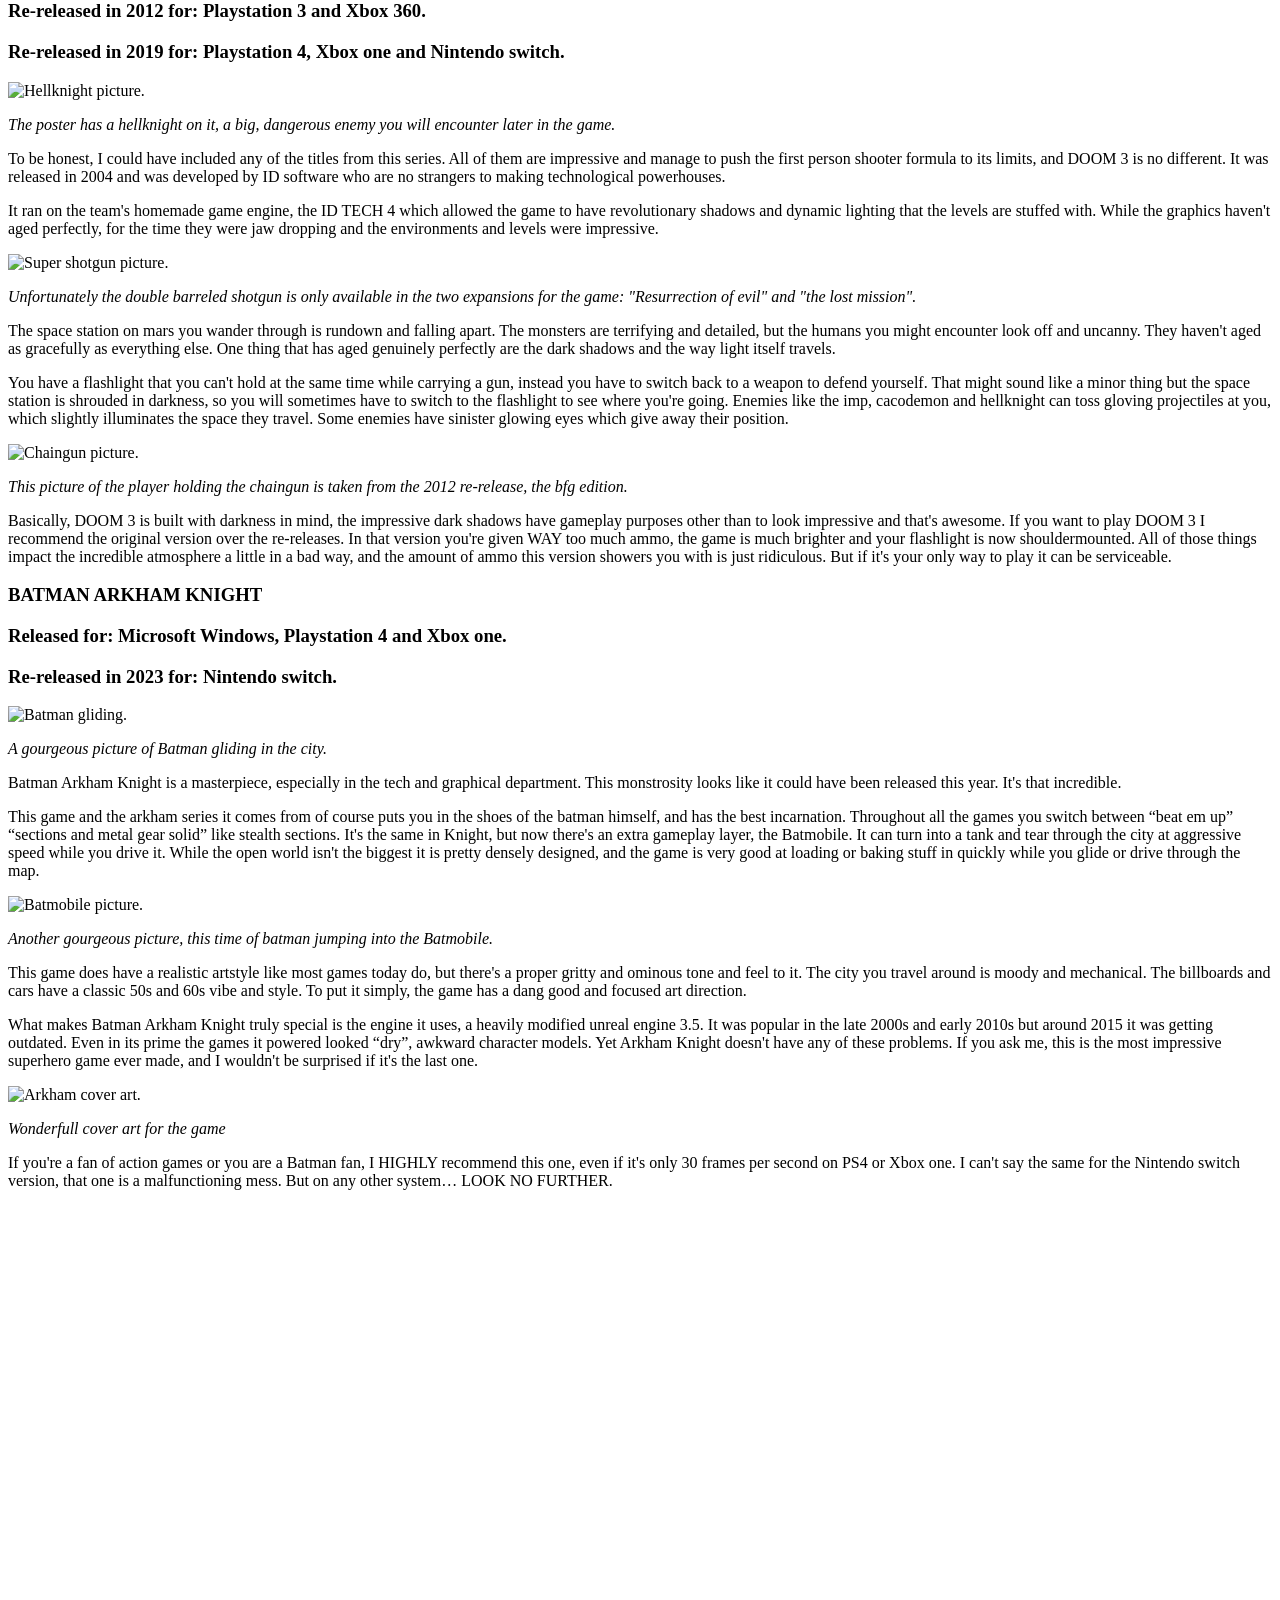
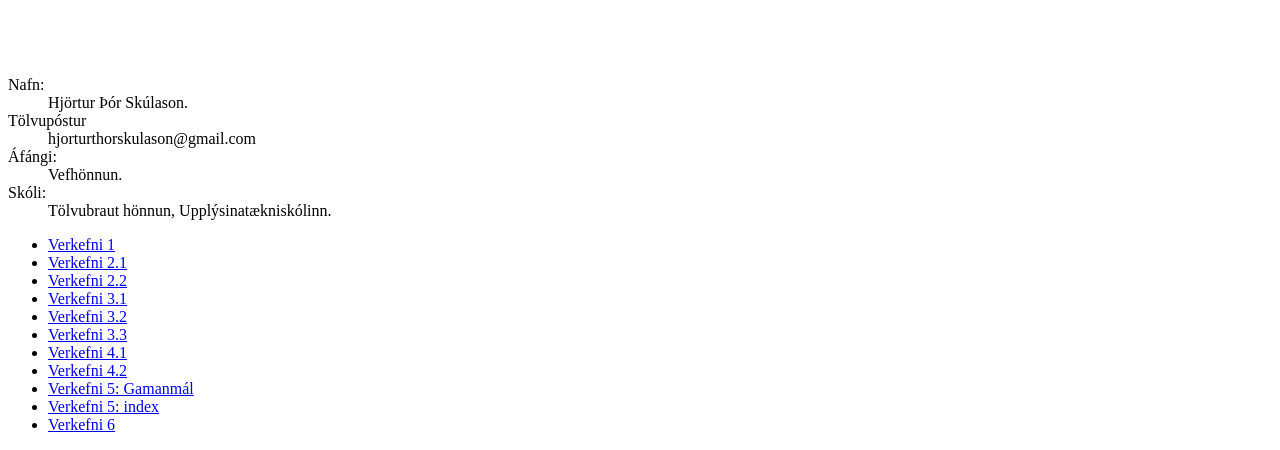
==== commit 56b597c3: "Update index.html" ====
--- a/index.html
+++ b/index.html
@@ -4,7 +4,7 @@
     <meta charset="UTF-8">
     <meta name="viewport" content="width=device-width, initial-scale=1.0">
     <title>Technecally impresive games for their time</title>
-    <link rel="stylesheet" href="style.css">
+    <link rel="stylesheet" href="styles.css">
 </head>
 <body>
     <main>
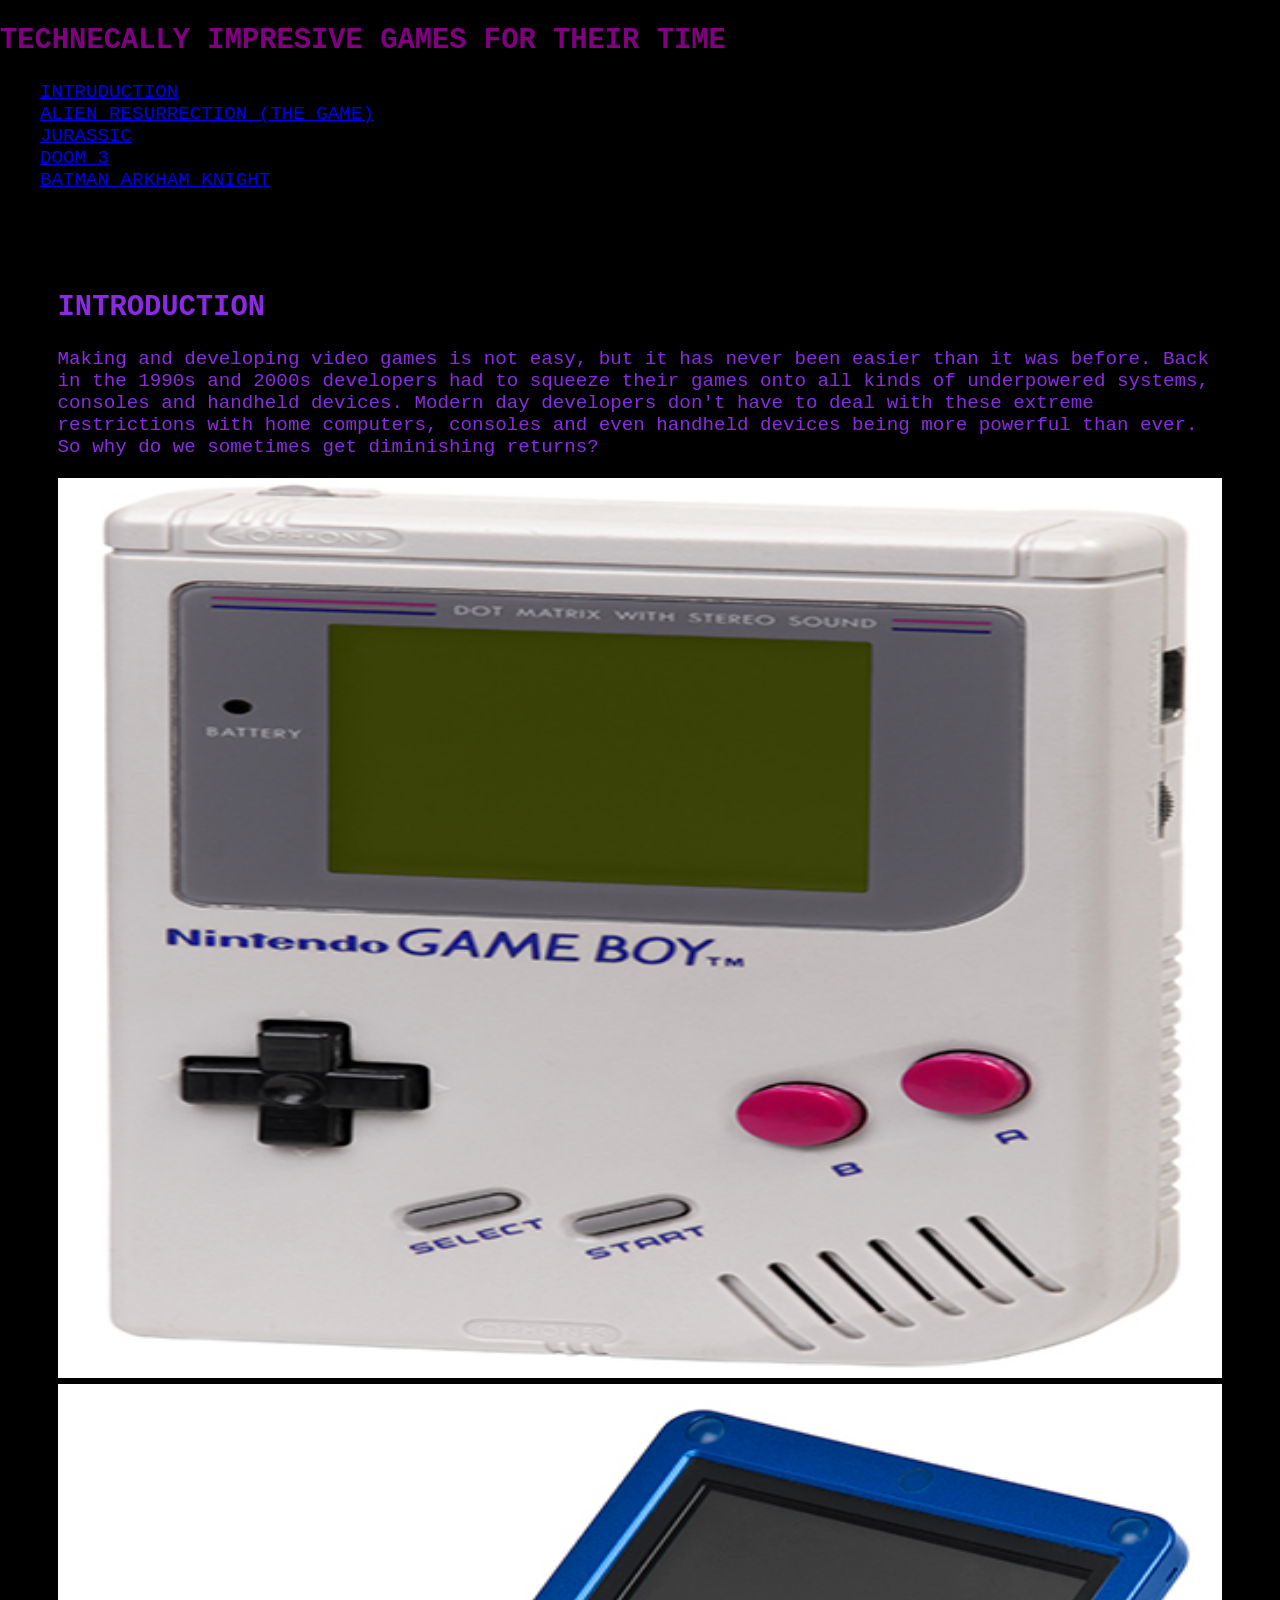
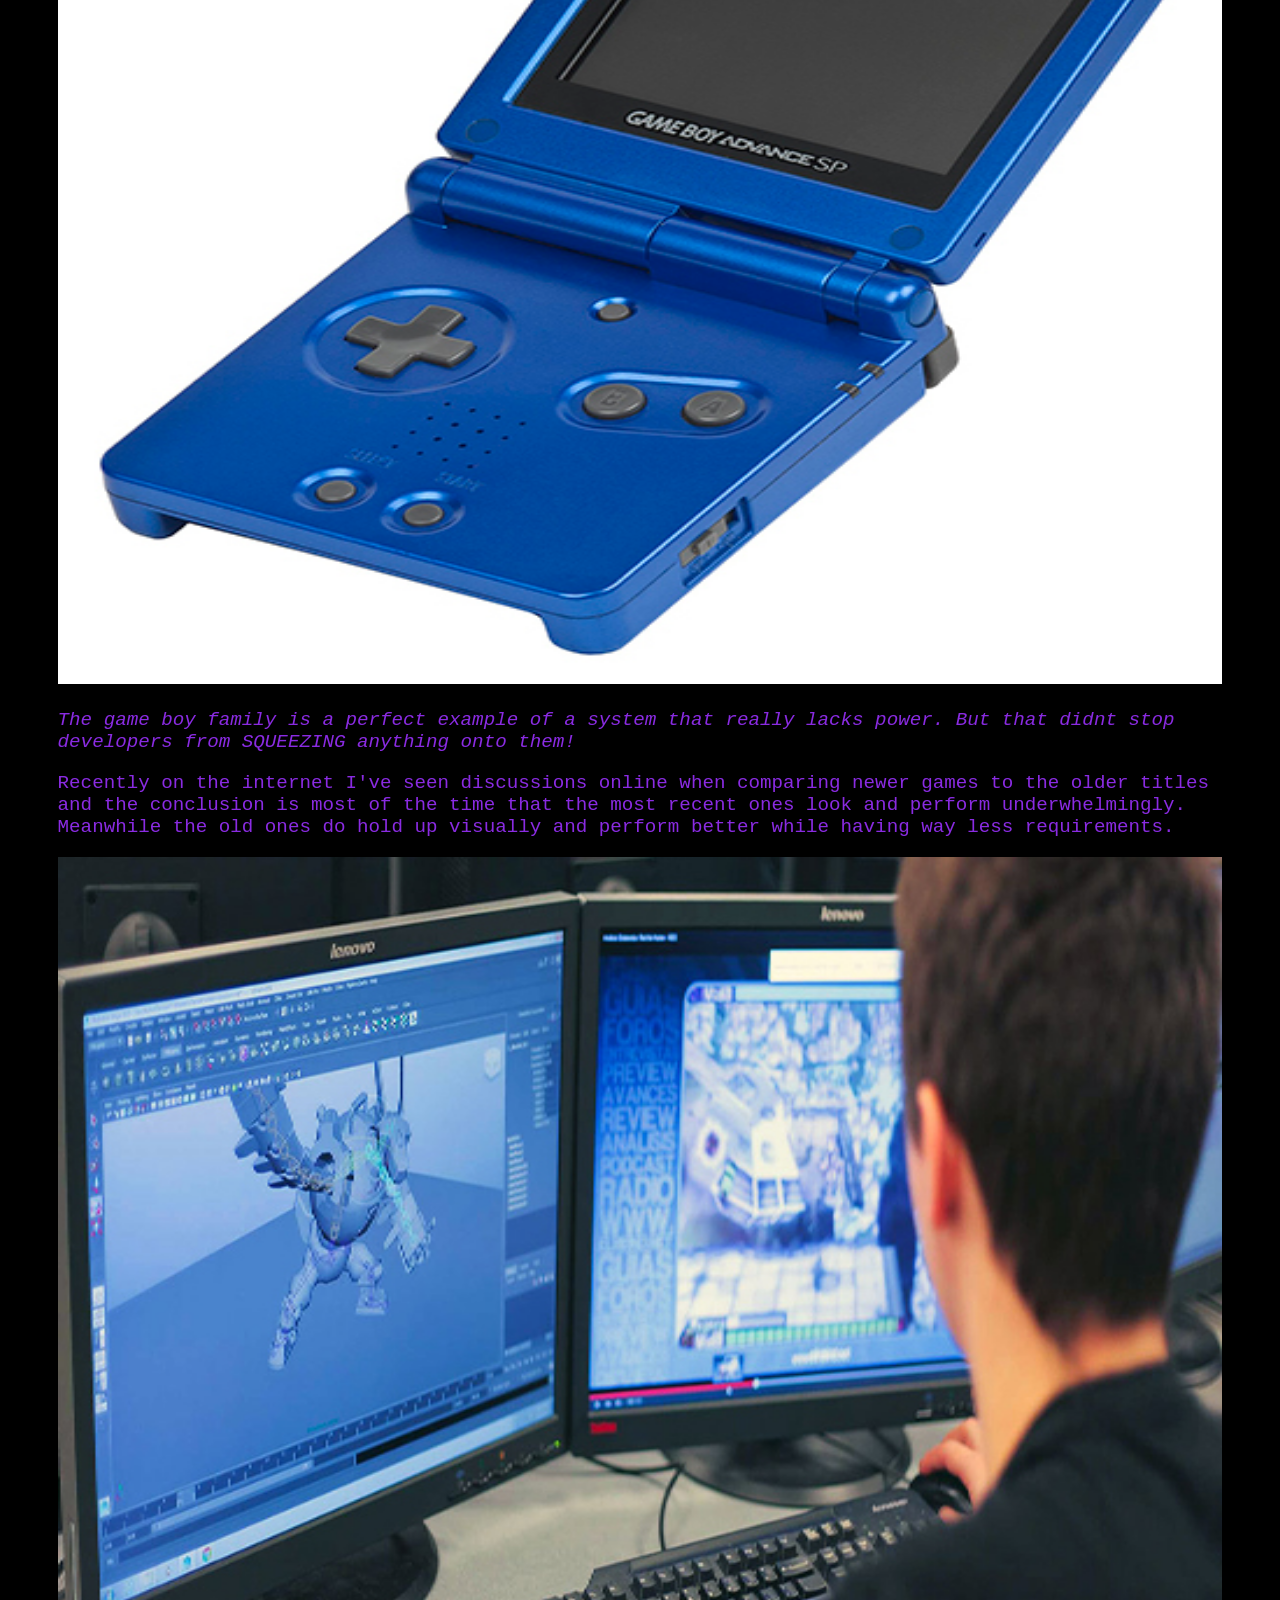
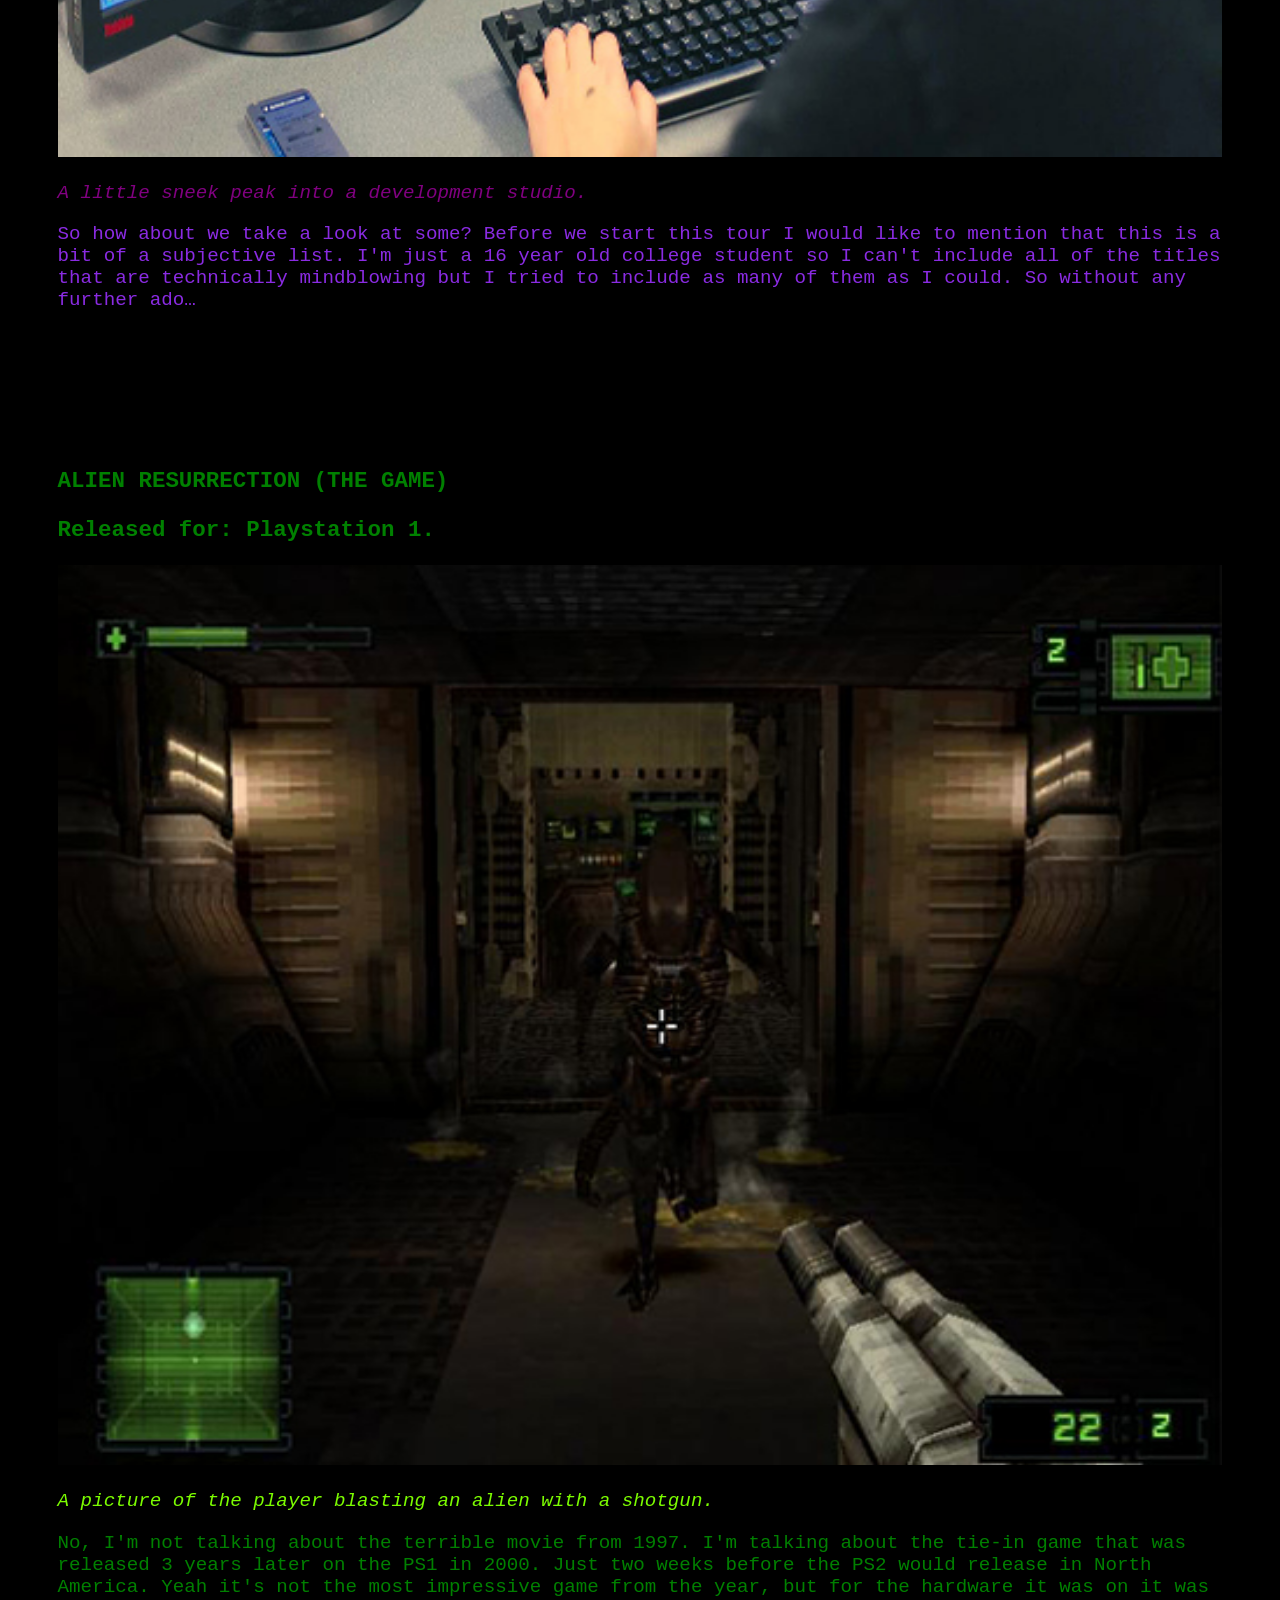
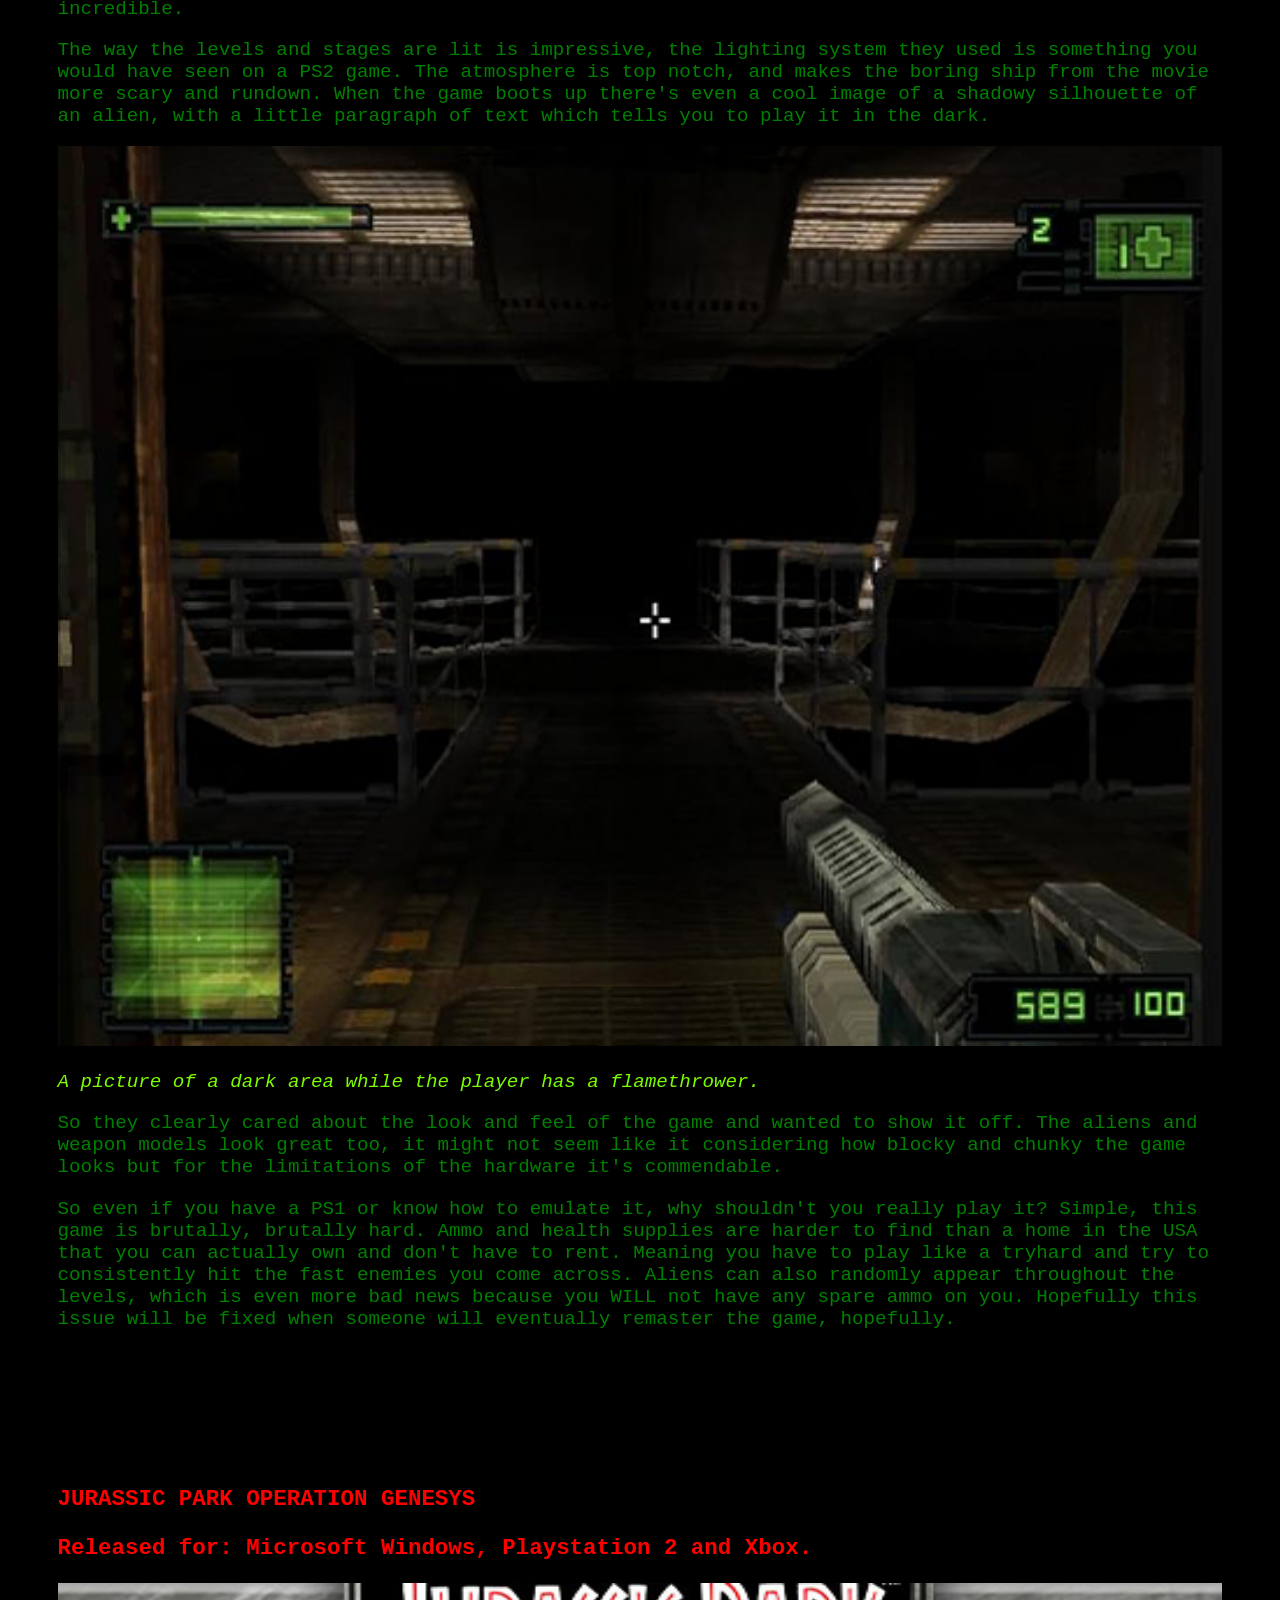
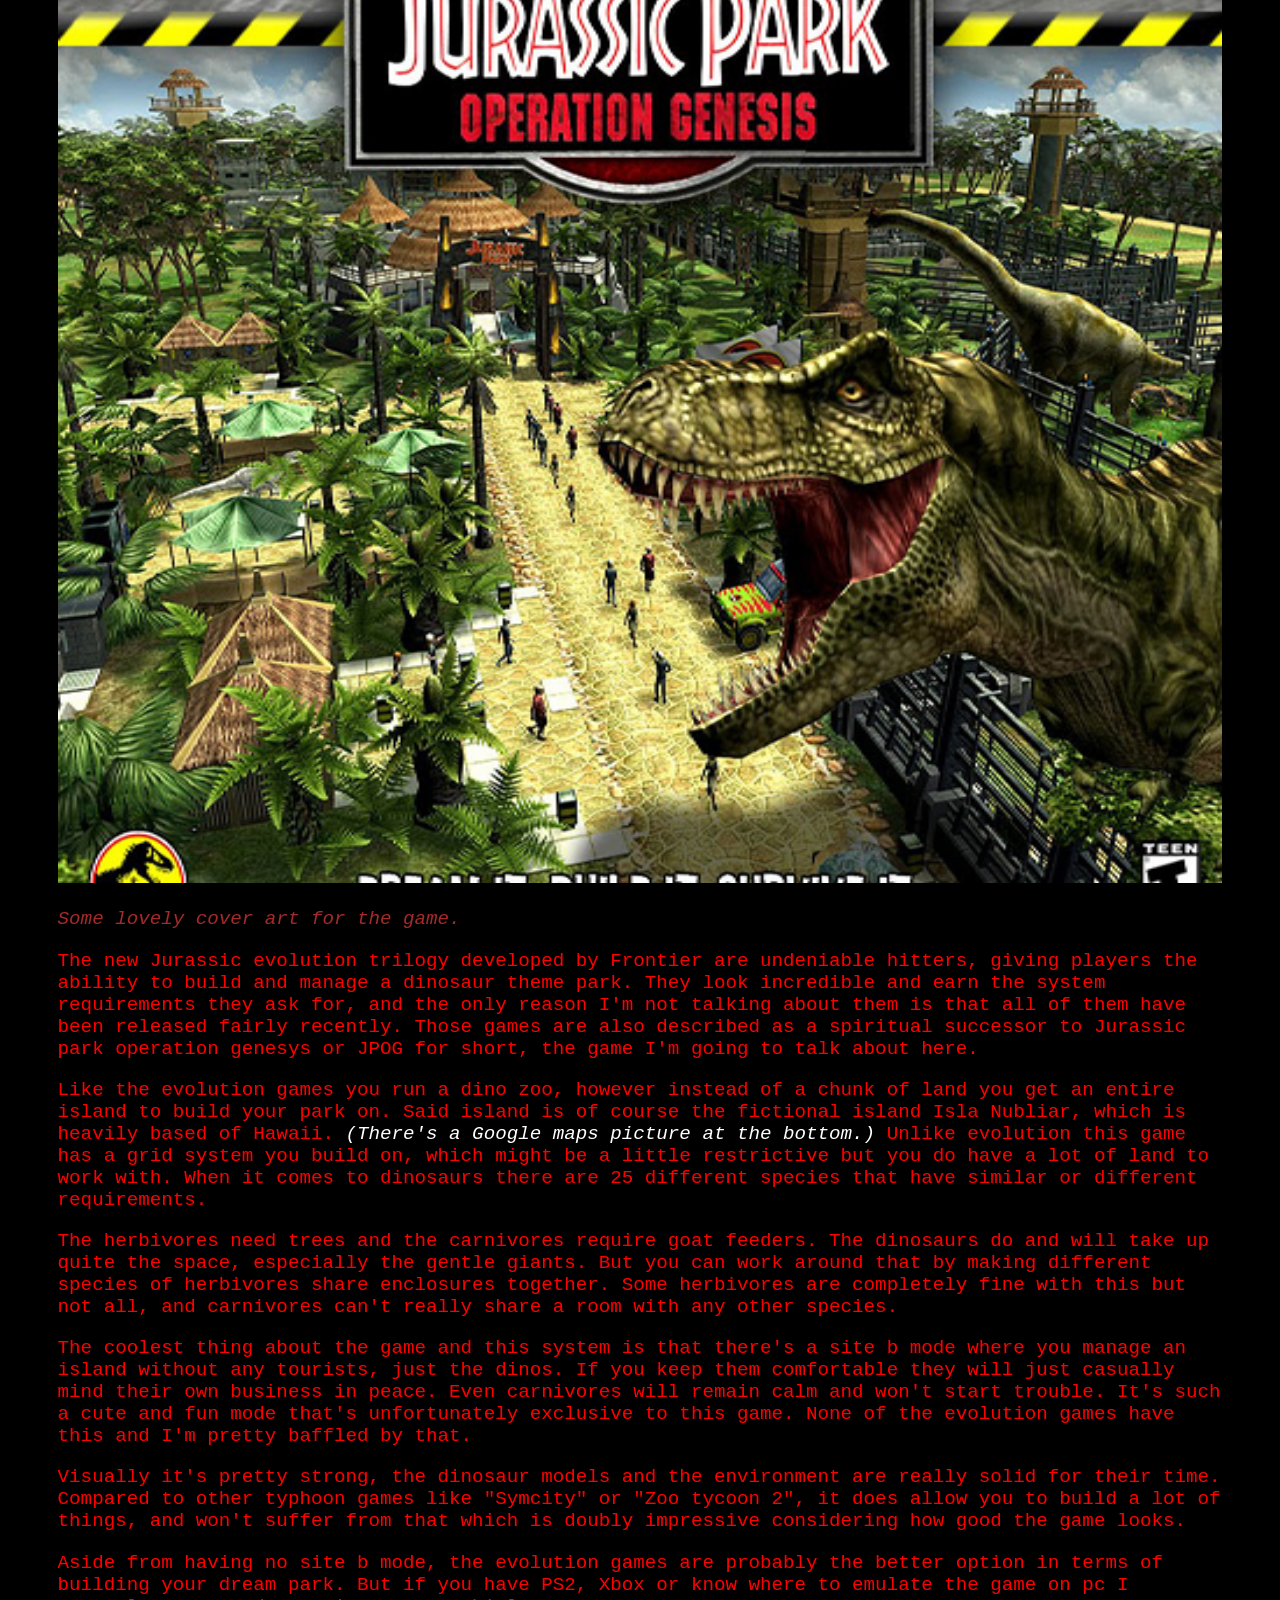
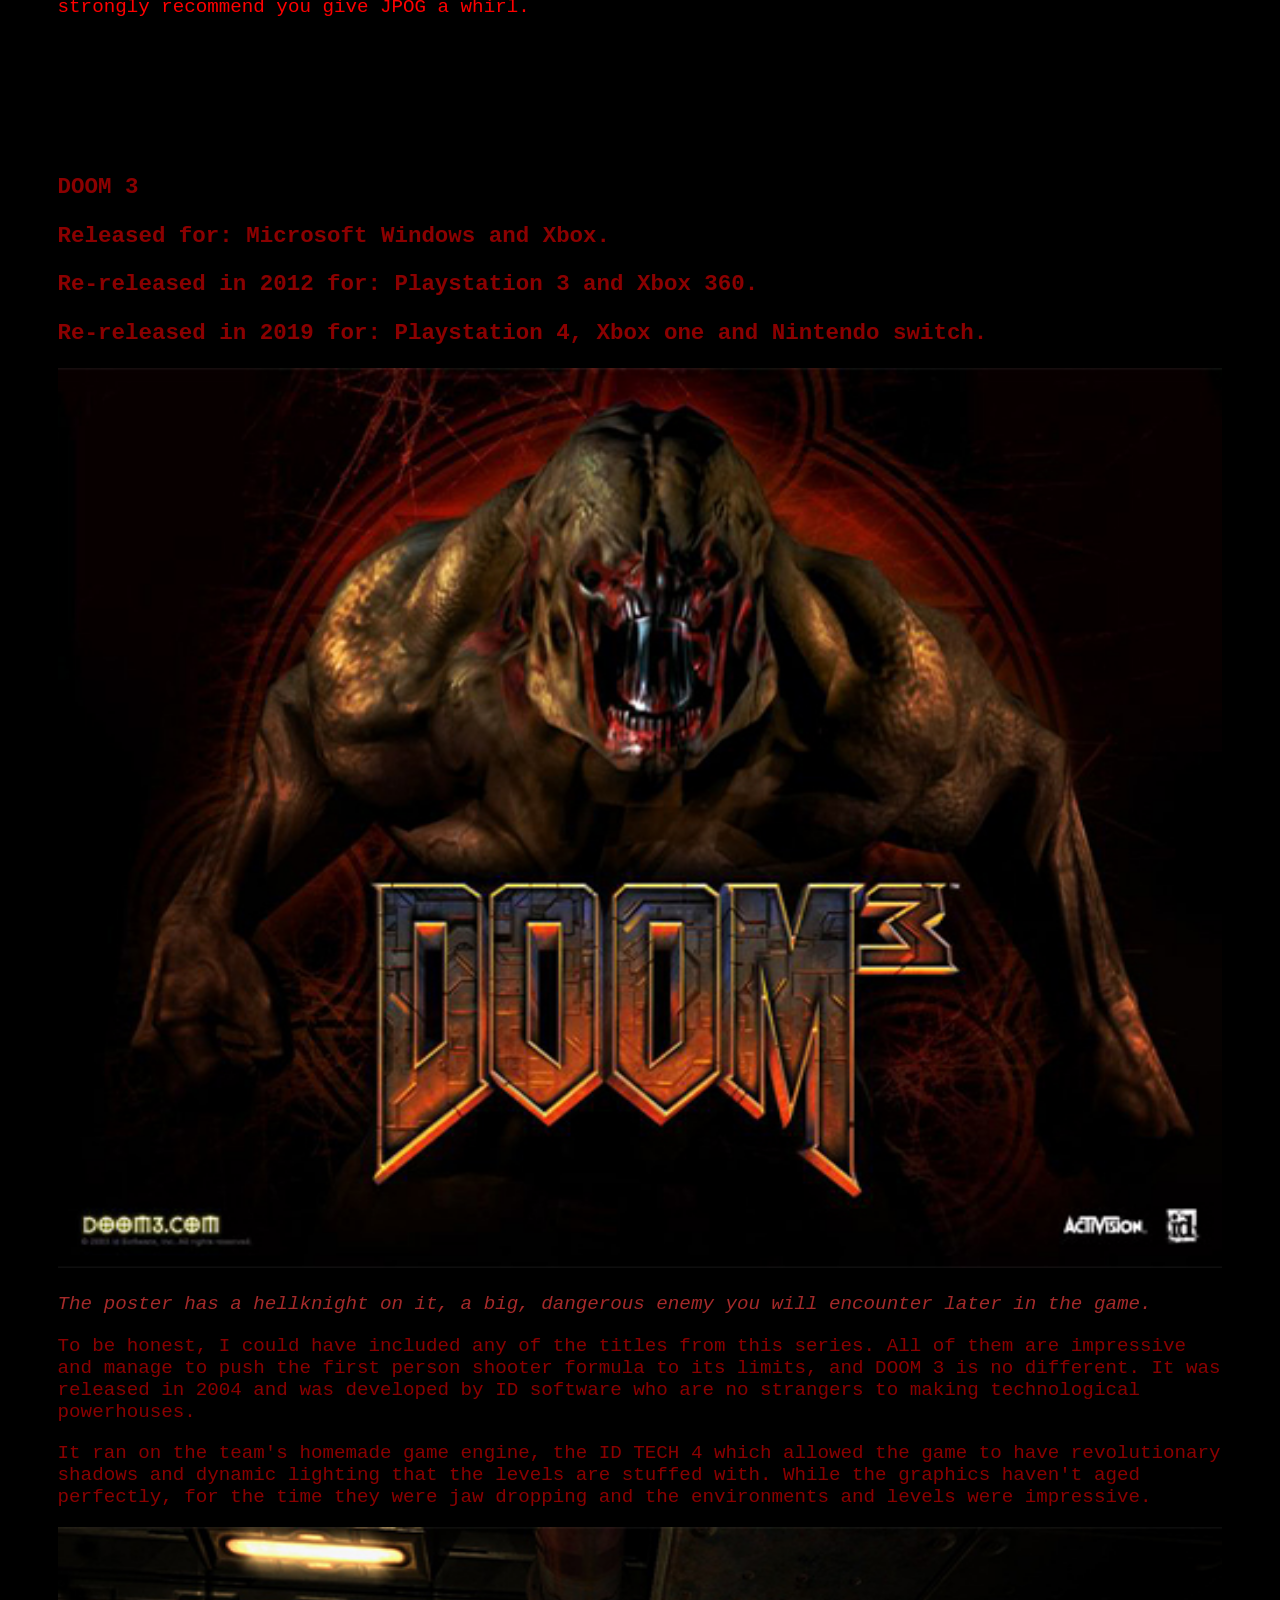
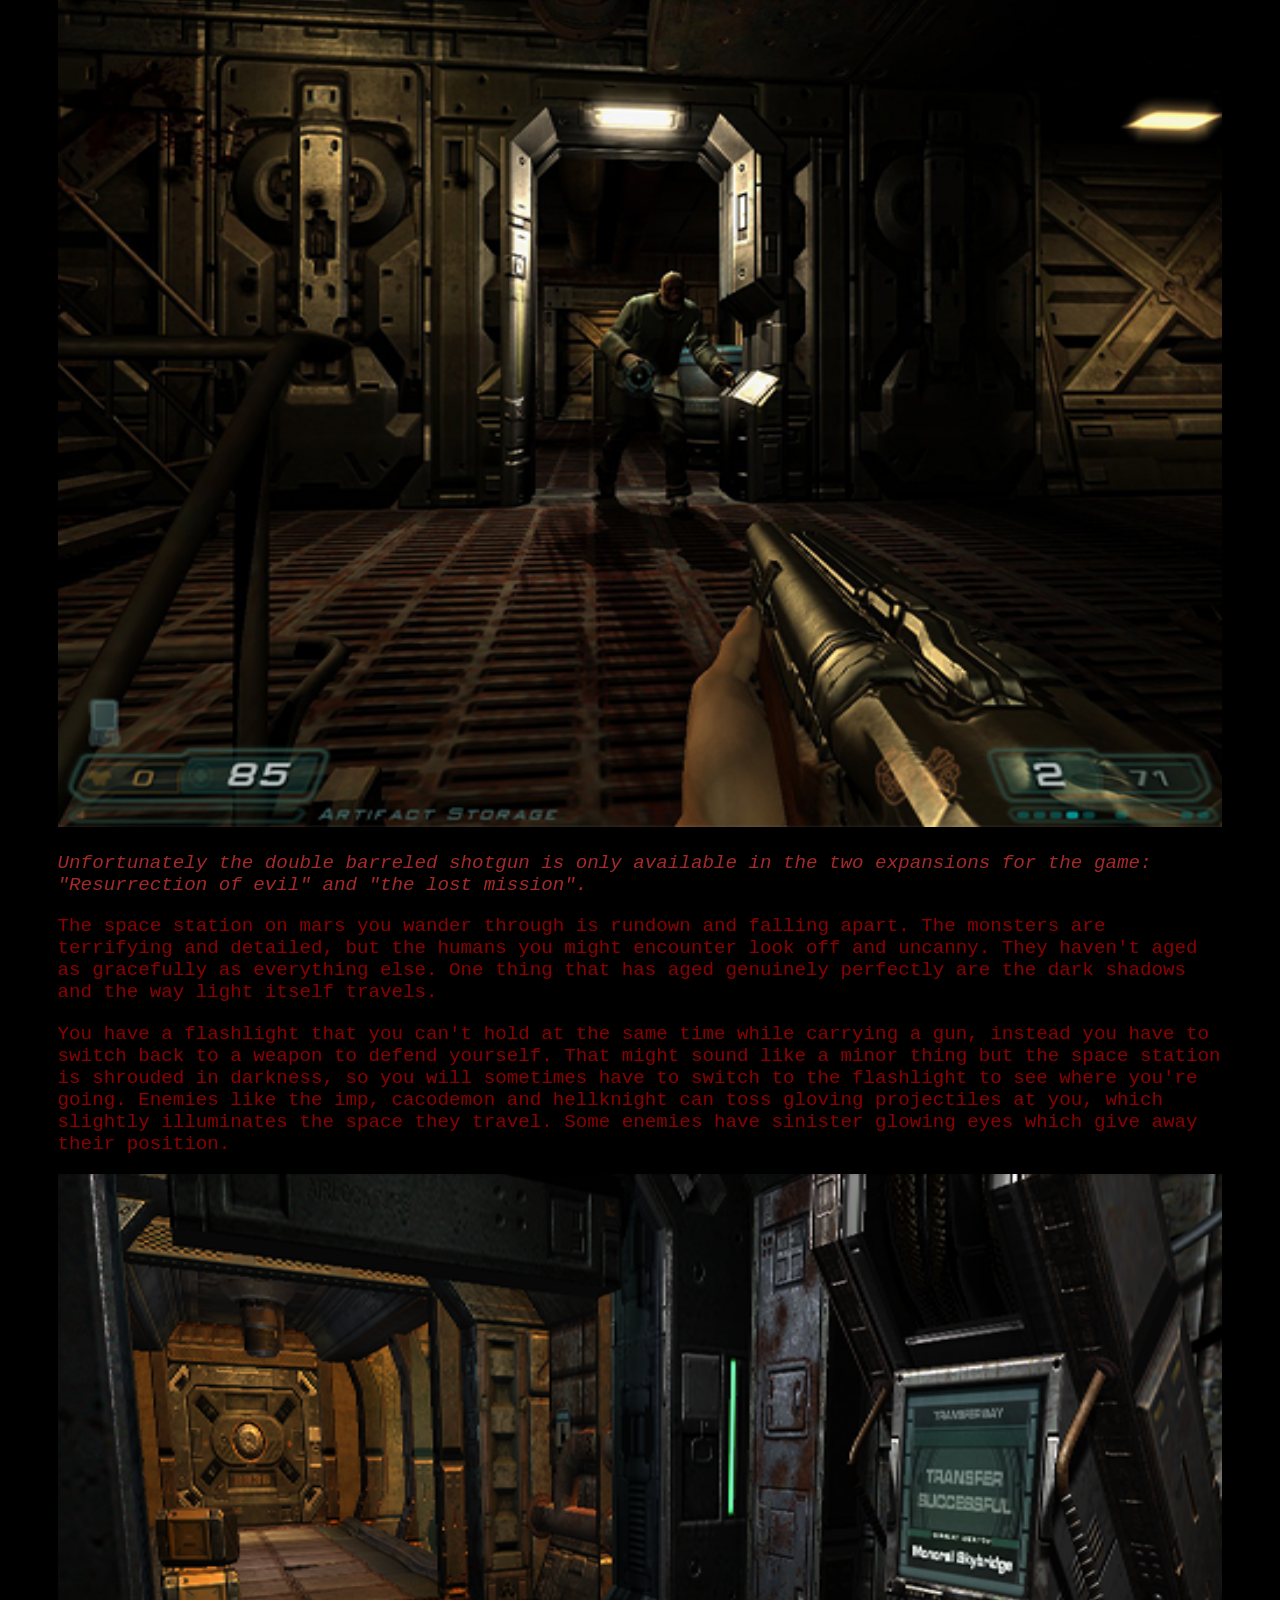
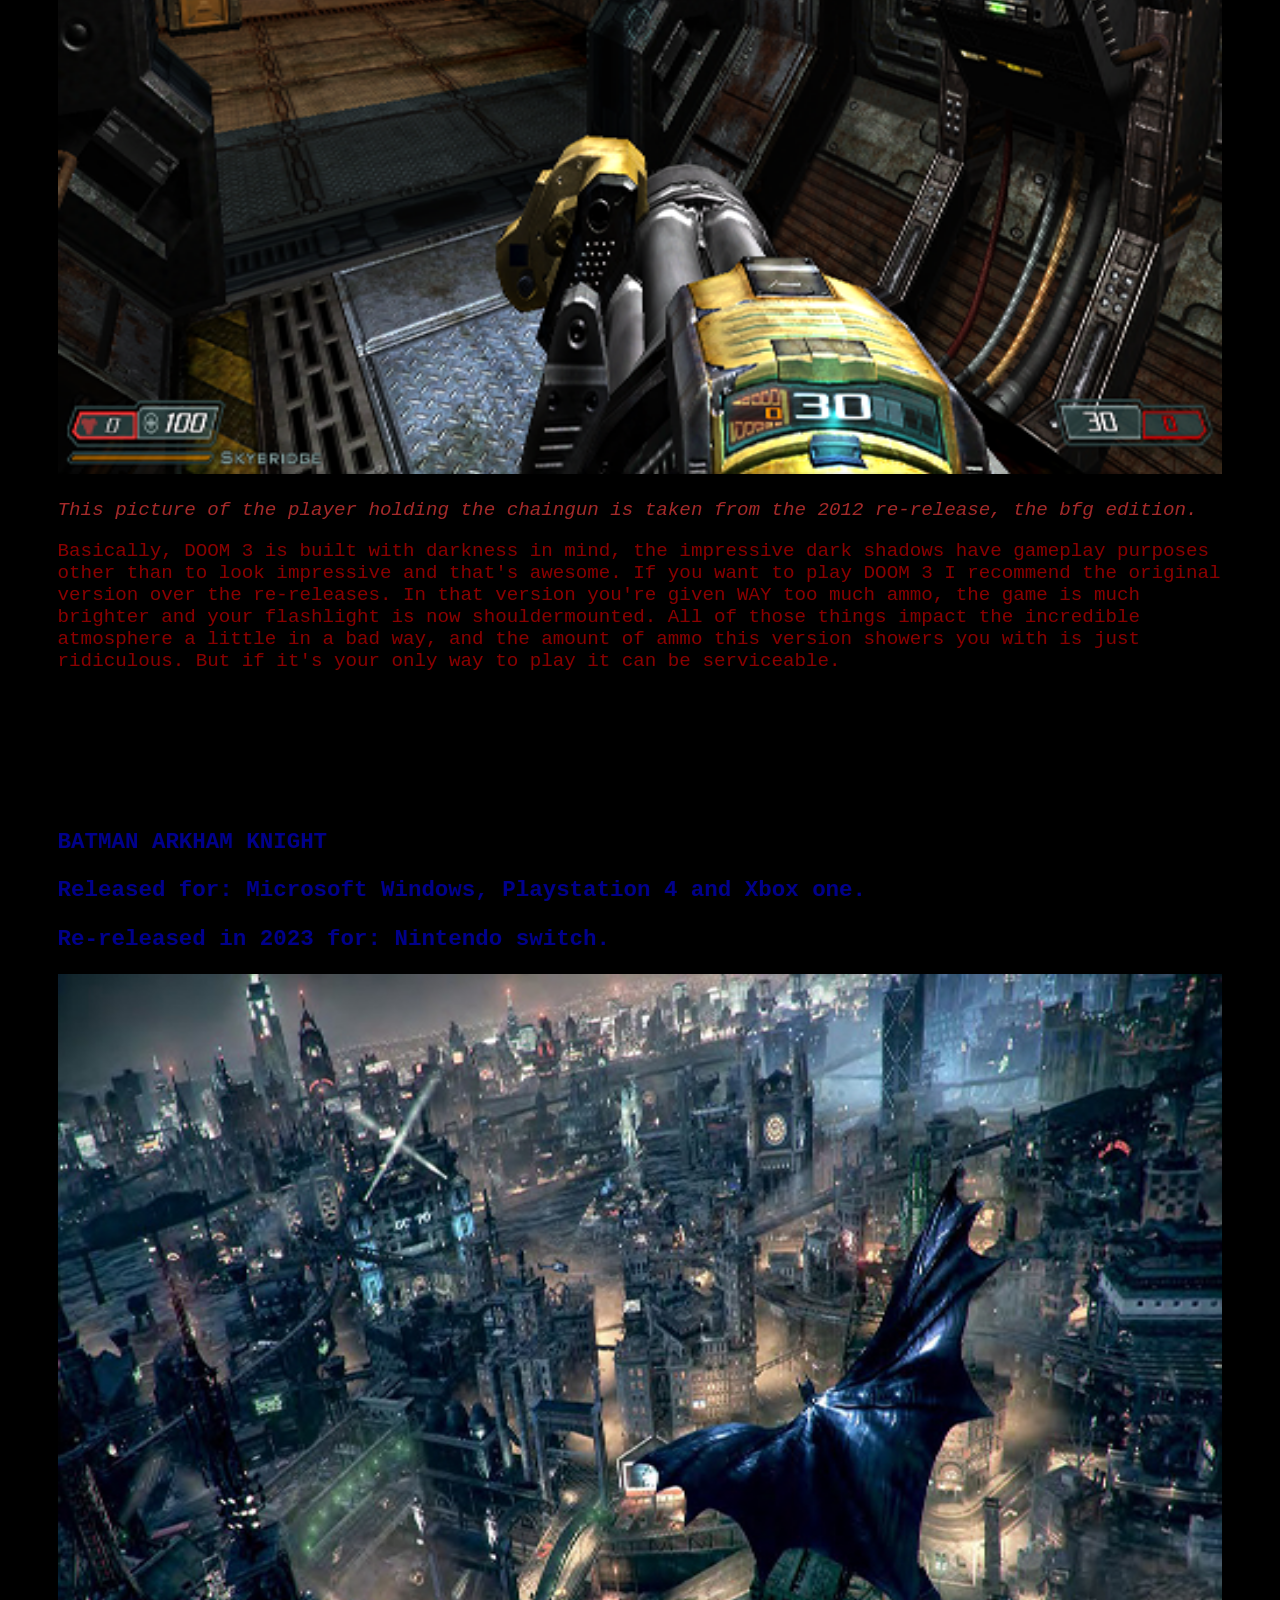
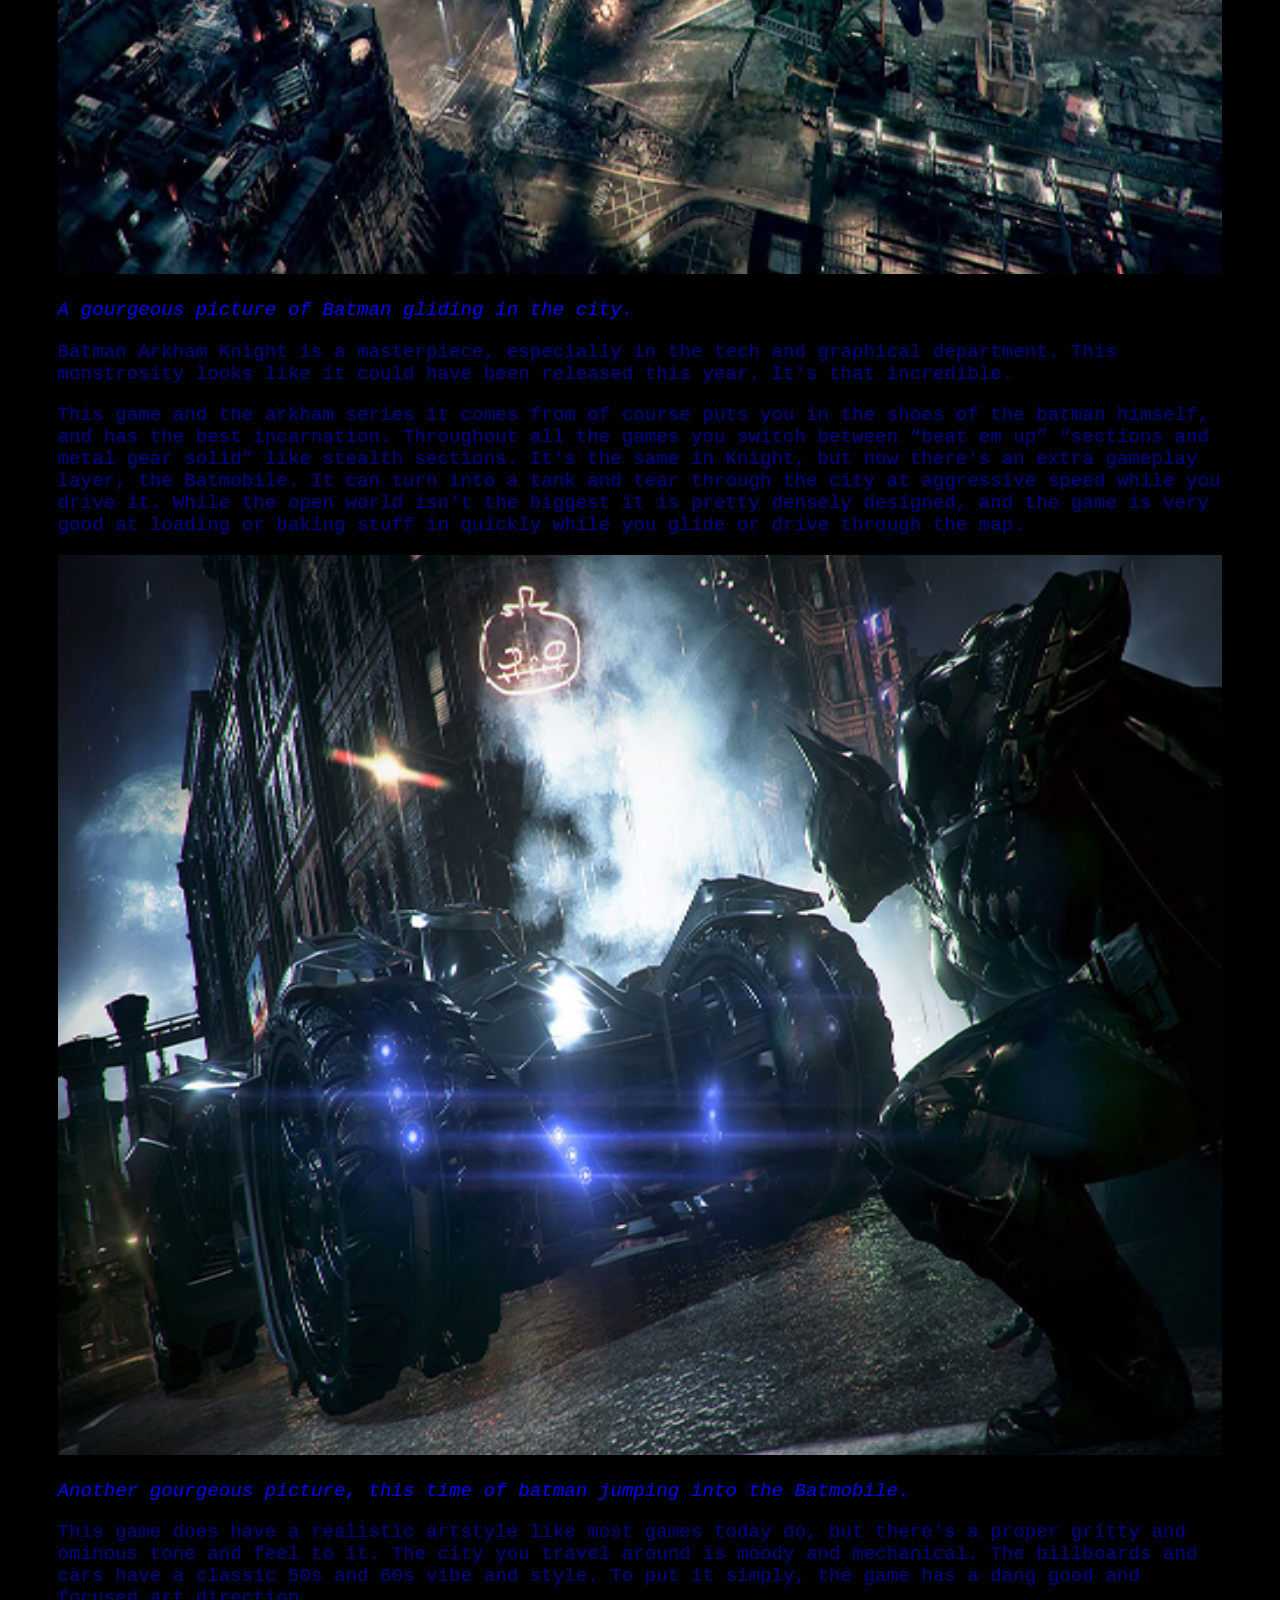
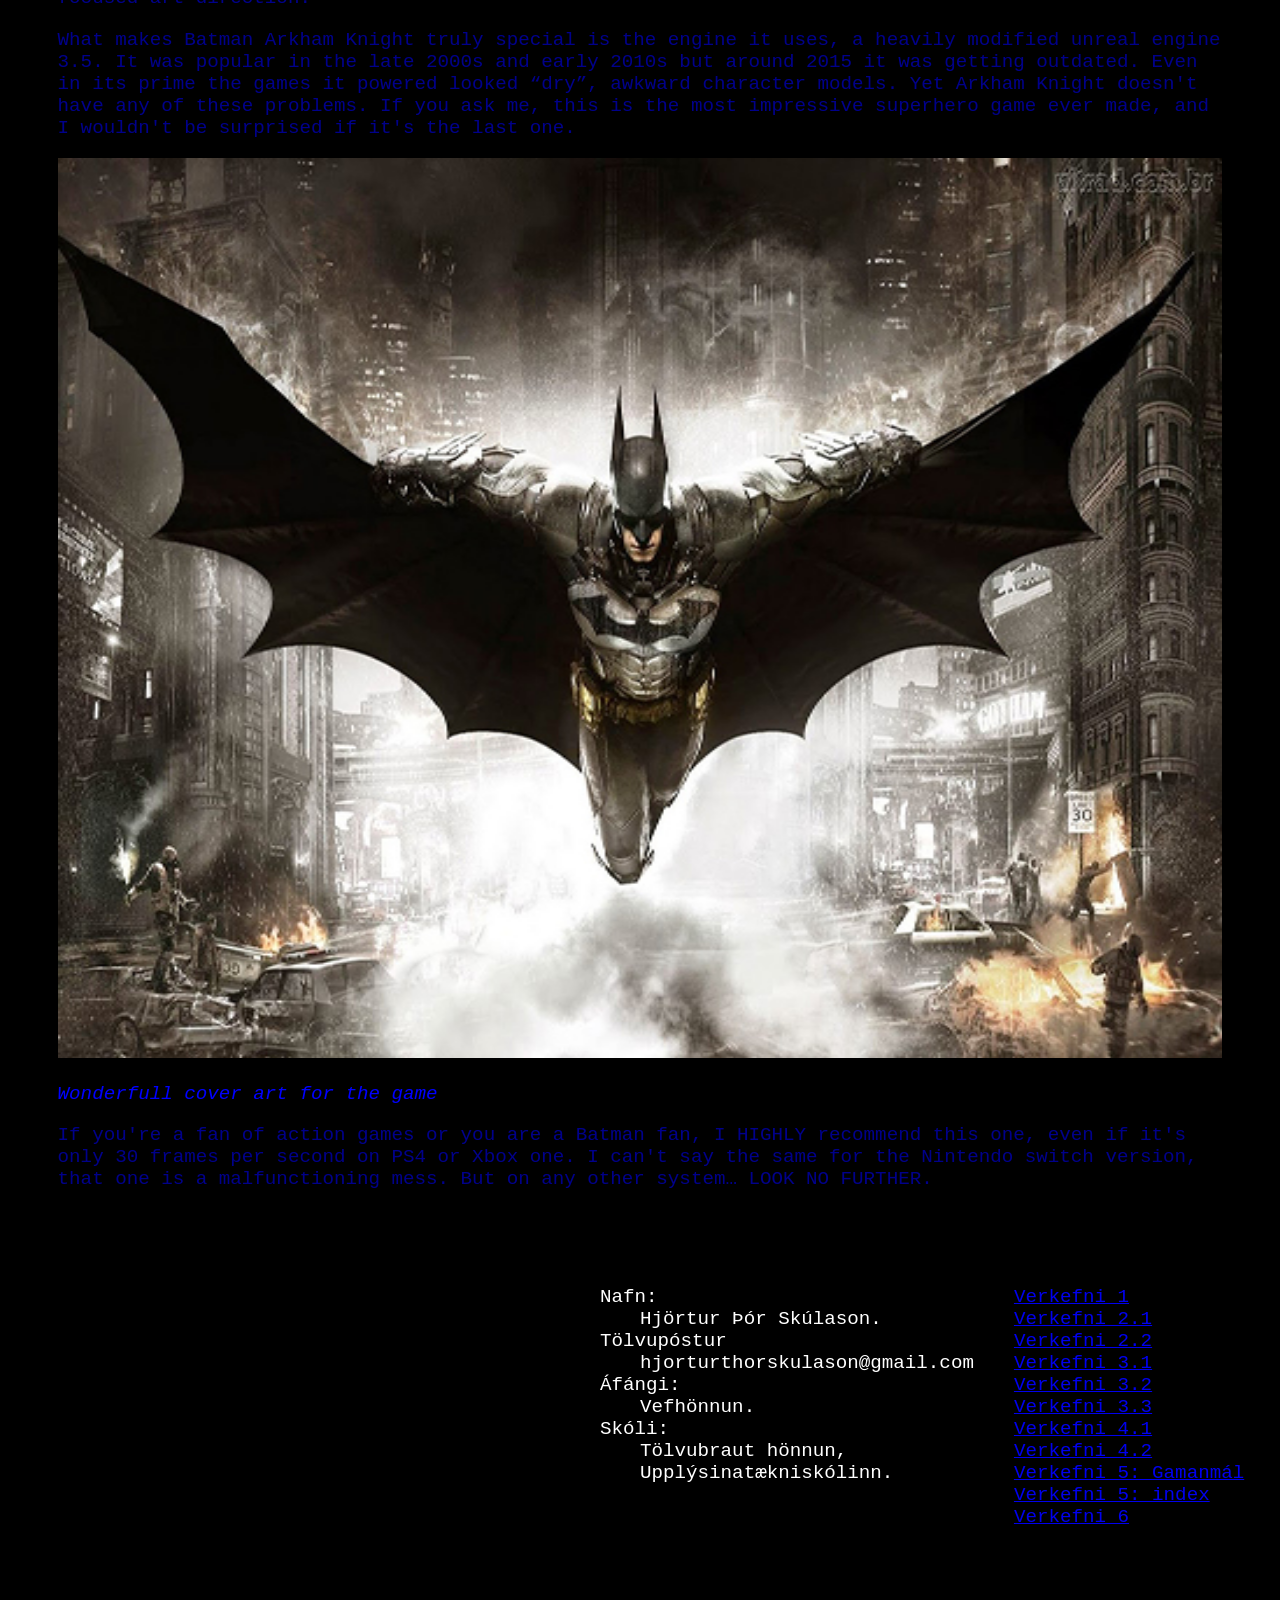
==== commit 7e4958d9: "Update index.html" ====
--- a/index.html
+++ b/index.html
@@ -4,7 +4,7 @@
     <meta charset="UTF-8">
     <meta name="viewport" content="width=device-width, initial-scale=1.0">
     <title>Technecally impresive games for their time</title>
-    <link rel="stylesheet" href="styles.css">
+    <link rel="stylesheet" href="style.css">
 </head>
 <body>
     <main>
@@ -24,11 +24,11 @@
             <div class="introduction">
                 <h2>INTRODUCTION</h2>
                 <p>Making and developing video games is not easy, but it has never been easier than it was before. Back in the 1990s and 2000s developers had to squeeze their games onto all kinds of underpowered systems, consoles and handheld devices. Modern day developers don't have to deal with these extreme restrictions with home computers, consoles and even handheld devices being more powerful than ever. So why do we sometimes get diminishing returns?</p>
-                <img width="500px" src="game-boy-lokasida_500px.jpg" alt="Original Game Boy picture.">
-                <img width="500px" src="Game-Boy-Advance-SP-Mk1-Blue_500px.jpg" alt="Game Boy Advance SP picture.">
+                <img width="500px" src="images500/game-boy-lokasida_500px.jpg" alt="Original Game Boy picture.">
+                <img width="500px" src="images500/Game-Boy-Advance-SP-Mk1-Blue_500px.jpg" alt="Game Boy Advance SP picture.">
                 <p><i class=""info_i>The game boy family is a perfect example of a system that really lacks power. But that didnt stop developers from SQUEEZING anything onto them!</i></p>
                 <p>Recently on the internet I've seen discussions online when comparing newer games to the older titles and the conclusion is most of the time that the most recent ones look and perform underwhelmingly. Meanwhile the old ones do hold up visually and perform better while having way less requirements.</p>
-                <img width="500px" src="Game-Development_fyrir_loka-vefsíðu_500px.jpg" alt="Game-Development picture.">
+                <img width="500px" src="images500/Game-Development_fyrir_loka-vefsíðu_500px.jpg" alt="Game-Development picture.">
                 <p><i class="info_i"> A little sneek peak into a development studio.</i></p>
                 <p>So how about we take a look at some? Before we start this tour I would like to mention that this is a bit of a subjective list. I'm just a 16 year old college student so I can't include all of the titles that are technically mindblowing but I tried to include as many of them as I could. So without any further ado…</p>
             </div>
@@ -37,11 +37,11 @@
             <div class="alien">
                 <h3>ALIEN RESURRECTION (THE GAME)</h3>
                 <h3>Released for: Playstation 1.</h3>
-                <img width="500px" src="MV5BYjU3OGEyN2MtNmY2Yi00NjA0LWE1YWUtYTY0YTg2NjE2MTM4XkEyXkFqcGc@._V1_500px.jpg" alt="Shotgun picture.">
+                <img width="500px" src="images500/MV5BYjU3OGEyN2MtNmY2Yi00NjA0LWE1YWUtYTY0YTg2NjE2MTM4XkEyXkFqcGc@._V1_500px.jpg" alt="Shotgun picture.">
                 <p><i class="info_a">A picture of the player blasting an alien with a shotgun.</i></p>
                 <p>No, I'm not talking about the terrible movie from 1997. I'm talking about the tie-in game that was released 3 years later on the PS1 in 2000. Just two weeks before the PS2 would release in North America. Yeah it's not the most impressive game from the year, but for the hardware it was on it was incredible.</p>
                 <p>The way the levels and stages are lit is impressive, the lighting system they used is something you would have seen on a PS2 game. The atmosphere is top notch, and makes the boring ship from the movie more scary and rundown. When the game boots up there's even a cool image of a shadowy silhouette of an alien, with a little paragraph of text which tells you to play it in the dark.</p>
-                <img width="500px" src="MV5BMDZmMzgzZjEtMTZjYy00YjdjLTg0M2QtMWFhMDIxMWZlMWI1XkEyXkFqcGc@._V1_FMjpg_UX1000_ 500px.jpg" alt="Flamethrower picture.">
+                <img width="500px" src="images500/MV5BMDZmMzgzZjEtMTZjYy00YjdjLTg0M2QtMWFhMDIxMWZlMWI1XkEyXkFqcGc@._V1_FMjpg_UX1000_ 500px.jpg" alt="Flamethrower picture.">
                 <p><i class="info_a">A picture of a dark area while the player has a flamethrower.</i></p>
                 <p>So they clearly cared about the look and feel of the game and wanted to show it off. The aliens and weapon models look great too, it might not seem like it considering how blocky and chunky the game looks but for the limitations of the hardware it's commendable.</p>
                 <p>So even if you have a PS1 or know how to emulate it, why shouldn't you really play it? Simple, this game is brutally, brutally hard. Ammo and health supplies are harder to find than a home in the USA that you can actually own and don't have to rent. Meaning you have to play like a tryhard and try to consistently hit the fast enemies you come across. Aliens can also randomly appear throughout the levels, which is even more bad news because you WILL not have any spare ammo on you. Hopefully this issue will be fixed when someone will eventually remaster the game, hopefully.</p>
@@ -51,7 +51,7 @@
             <div class="jurassic">
                 <h3>JURASSIC PARK OPERATION GENESYS</h3>
                 <h3>Released for: Microsoft Windows, Playstation 2 and Xbox.</h3>
-                <img width="500px" src="jurassic-operation_500px.jpg" alt="Jurassic cover art.">
+                <img width="500px" src="images500/jurassic-operation_500px.jpg" alt="Jurassic cover art.">
                 <p><i class="info_c">Some lovely cover art for the game.</i></p>
                 <p>The new Jurassic evolution trilogy developed by Frontier are undeniable hitters, giving players the ability to build and manage a dinosaur theme park. They look incredible and earn the system requirements they ask for, and the only reason I'm not talking about them is that all of them have been released fairly recently. Those games are also described as a spiritual successor to Jurassic park operation genesys or JPOG for short, the game I'm going to talk about here.</p>
                 <p>Like the evolution games you run a dino zoo, however instead of a chunk of land you get an entire island to build your park on. Said island is of course the fictional island Isla Nubliar, which is heavily based of Hawaii. <i class="Hawaii">(There's a Google maps picture at the bottom.)</i> Unlike evolution this game has a grid system you build on, which might be a little restrictive but you do have a lot of land to work with. When it comes to dinosaurs there are 25 different species that have similar or different requirements.</p>
@@ -67,15 +67,15 @@
                 <h3>Released for: Microsoft Windows and Xbox.</h3>
                 <h3>Re-released in 2012 for: Playstation 3 and Xbox 360.</h3>
                 <h3>Re-released in 2019 for: Playstation 4, Xbox one and Nintendo switch.</h3>
-                <img width="500px" src="doom-3_500px.jpg" alt="Hellknight picture.">
+                <img width="500px" src="images500/doom-3_500px.jpg" alt="Hellknight picture.">
                 <p><i class="info_c">The poster has a hellknight on it, a big, dangerous enemy you will encounter later in the game.</i></p>
                 <p>To be honest, I could have included any of the titles from this series. All of them are impressive and manage to push the first person shooter formula to its limits, and DOOM 3 is no different. It was released in 2004 and was developed by ID software who are no strangers to making technological powerhouses.</p>
                 <p>It ran on the team's homemade game engine, the ID TECH 4 which allowed the game to have revolutionary shadows and dynamic lighting that the levels are stuffed with. While the graphics haven't aged perfectly, for the time they were jaw dropping and the environments and levels were impressive.</p>
-                <img width="500px" src="super-shotgun_500px.jpg" alt="Super shotgun picture.">
+                <img width="500px" src="images500/super-shotgun_500px.jpg" alt="Super shotgun picture.">
                 <p><i class="info_c">Unfortunately the double barreled shotgun is only available in the two expansions for the game: "Resurrection of evil" and "the lost mission".</i></p>
                 <p>The space station on mars you wander through is rundown and falling apart. The monsters are terrifying and detailed, but the humans you might encounter look off and uncanny. They haven't aged as gracefully as everything else. One thing that has aged genuinely perfectly are the dark shadows and the way light itself travels.</p>
                 <p>You have a flashlight that you can't hold at the same time while carrying a gun, instead you have to switch back to a weapon to defend yourself. That might sound like a minor thing but the space station is shrouded in darkness, so you will sometimes have to switch to the flashlight to see where you're going. Enemies like the imp, cacodemon and hellknight can toss gloving projectiles at you, which slightly illuminates the space they travel. Some enemies have sinister glowing eyes which give away their position. </p>
-                <img width="500px" src="rbdoom-3-bfg-20170321-193627-006_500px.webp" alt="Chaingun picture.">
+                <img width="500px" src="images500/rbdoom-3-bfg-20170321-193627-006_500px.webp" alt="Chaingun picture.">
                 <p><i class="info_c">This picture of the player holding the chaingun is taken from the 2012 re-release, the bfg edition.</i></p>
                 <p>Basically, DOOM 3 is built with darkness in mind, the impressive dark shadows have gameplay purposes other than to look impressive and that's awesome. If you want to play DOOM 3 I recommend the original version over the re-releases. In that version you're given WAY too much ammo, the game is much brighter and your flashlight is now shouldermounted. All of those things impact the incredible atmosphere a little in a bad way, and the amount of ammo this version showers you with is just ridiculous. But if it's your only way to play it can be serviceable.</p>
             </div>
@@ -85,15 +85,15 @@
                 <h3>BATMAN ARKHAM KNIGHT</h3>
                 <h3>Released for: Microsoft Windows, Playstation 4 and Xbox one.</h3>
                 <h3>Re-released in 2023 for: Nintendo switch.</h3>
-                <img width="500px" src="batman-i-gotham_500px.jpg" alt="Batman gliding.">
+                <img width="500px" src="images500/batman-i-gotham_500px.jpg" alt="Batman gliding.">
                 <p><i class="info_b">A gourgeous picture of Batman gliding in the city.</i></p>
                 <p>Batman Arkham Knight is a masterpiece, especially in the tech and graphical department. This monstrosity looks like it could have been released this year. It's that incredible.</p>
                 <p>This game and the arkham series it comes from of course puts you in the shoes of the batman himself, and has the best incarnation. Throughout all the games you switch between “beat em up” “sections and metal gear solid” like stealth sections. It's the same in Knight, but now there's an extra gameplay layer, the Batmobile. It can turn into a tank and tear through the city at aggressive speed while you drive it. While the open world isn't the biggest it is pretty densely designed, and the game is very good at loading or baking stuff in quickly while you glide or drive through the map.</p>
-                <img width="500px" src="batman-arkham-knight-gameblast_500px.jpg" alt="Batmobile picture.">
+                <img width="500px" src="images500/batman-arkham-knight-gameblast_500px.jpg" alt="Batmobile picture.">
                 <p><i class="info_b">Another gourgeous picture, this time of batman jumping into the Batmobile.</i></p>
                 <p>This game does have a realistic artstyle like most games today do, but there's a proper gritty and ominous tone and feel to it. The city you travel around is moody and mechanical. The billboards and cars have a classic 50s and 60s vibe and style. To put it simply, the game has a dang good and focused art direction.</p>
                 <p>What makes Batman Arkham Knight truly special is the engine it uses, a heavily modified unreal engine 3.5. It was popular in the late 2000s and early 2010s but around 2015 it was getting outdated. Even in its prime the games it powered looked “dry”, awkward character models. Yet Arkham Knight doesn't have any of these problems. If you ask me, this is the most impressive superhero game ever made, and I wouldn't be surprised if it's the last one.</p>
-                <img width="500px" src="Batman-Arkham-Knight_500px.jpg" alt="Arkham cover art.">
+                <img width="500px" src="images500/Batman-Arkham-Knight_500px.jpg" alt="Arkham cover art.">
                 <p><i class="info_b">Wonderfull cover art for the game</i></p>
                 <p>If you're a fan of action games or you are a Batman fan, I HIGHLY recommend this one, even if it's only 30 frames per second on PS4 or Xbox one. I can't say the same for the Nintendo switch version, that one is a malfunctioning mess. But on any other system… LOOK NO FURTHER.</p>
         </article>
--- a/style.css
+++ b/style.css
@@ -0,0 +1,120 @@
+html{scroll-behavior: smooth;}
+
+img{
+    display: none;
+}
+
+
+body{
+    margin: auto;
+    font-family: 'Courier New', Courier, monospace;
+    font-size: 1.2em;
+    line-height: linear-gradient(to bottom, rgb(73, 24, 22),rgb(49, 10, 0));
+    background-color: black;
+}
+
+@media screen and (min-width: 600px) {
+    header main article{
+        display: grid;
+        grid-template-columns: 1fr;
+    }
+    img{display: inline;}
+}
+
+@media screen and (min-width:768px) {
+    header main article{
+        grid-template-columns: 1fr;
+    }
+}
+
+@media screen and (min-width:960px) {
+    header main article{
+        grid-template-columns: 1fr;
+    }
+}
+
+@media screen and (min-width:1280px) {
+    header main article{
+        grid-template-columns: 1fr;
+    }
+    
+}
+
+@media screen and (min-width:1280px) {
+    footer{
+        display: grid;
+        grid-template-columns: 1fr 1fr 1fr;
+    }
+}
+
+.h2{
+    color: purple;
+}
+
+.introduction{
+    margin: auto;
+    border: 3px;
+    padding: 3em;
+    color: blueviolet;
+}
+
+.alien{
+    margin: auto;
+    border: 2px;
+    padding: 3em;
+    color: green;
+}
+
+.jurassic{
+    margin: auto;
+    border: 2px;
+    padding: 3em;
+    color: red;
+}
+
+.doom{
+    margin: auto;
+    border: 2px;
+    padding: 3em;
+    color: darkred;
+}
+
+.batman{
+    margin: auto;
+    border: 2px;
+    padding: 3em;
+    color: darkblue;
+}
+
+.info_a{
+    font-style: italic;
+    color: lawngreen;
+}
+
+.info_c{
+    font-style: italic;
+    color:brown;
+}
+
+.info_b{
+    font-style: italic;
+    color: blue;
+}
+
+.info_i{
+    font-style: italic;
+    color: purple;
+}
+
+.Hawaii{
+    color: white;
+}
+
+.dl{
+    color: white;
+}
+
+img{
+    width: 100%;
+    height: 100vh;
+}
